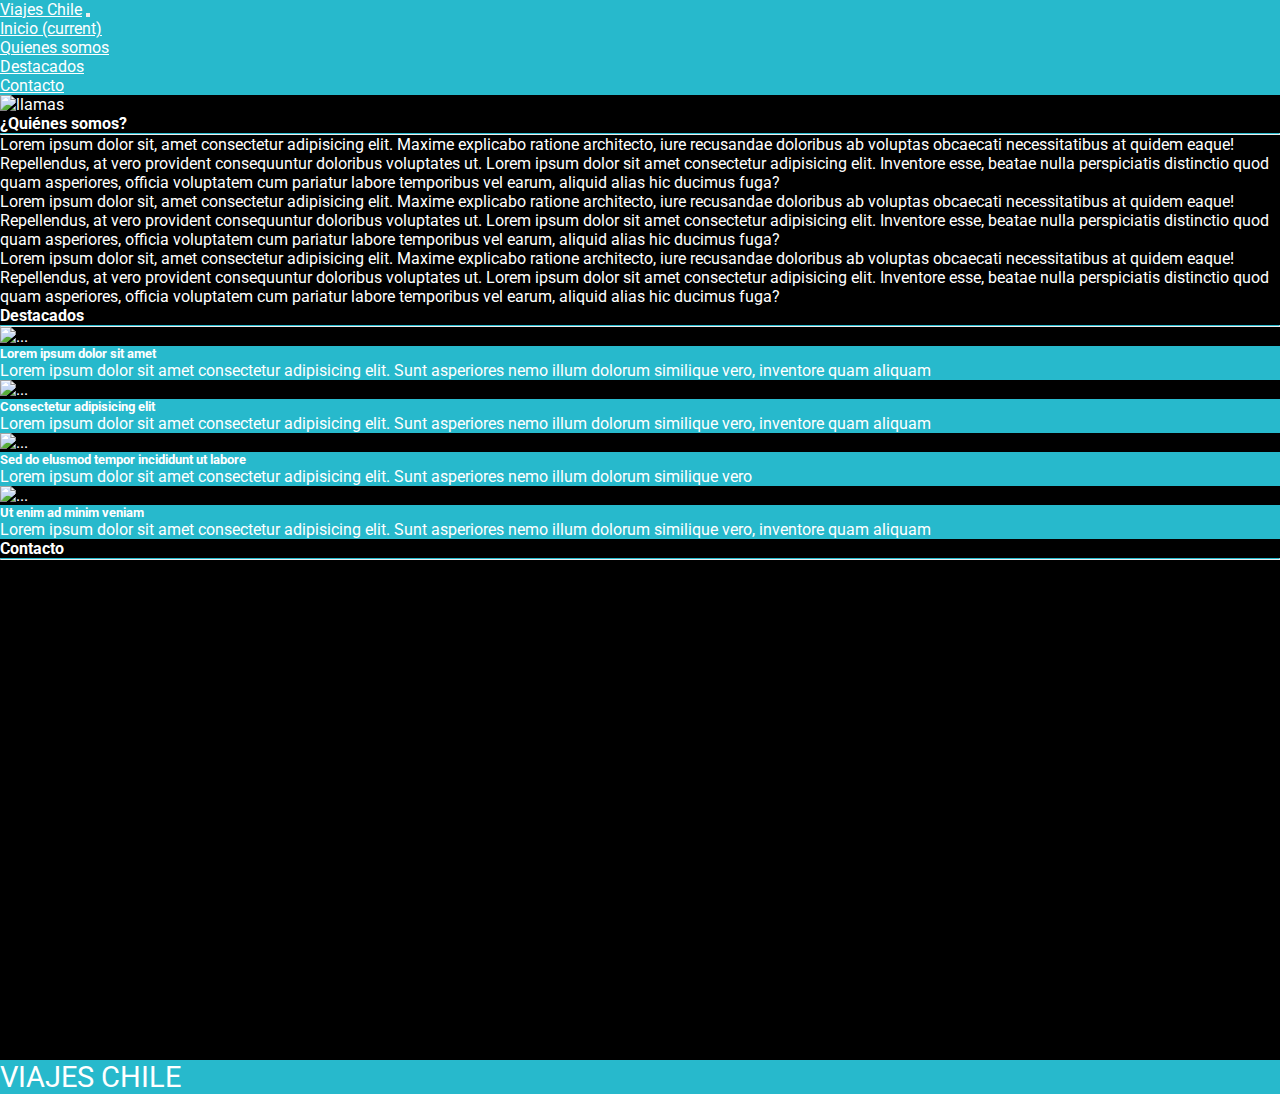
==== index.html @ 387aabab "web basica sin interacciones completa" ====
<!DOCTYPE html>
<html lang="en">

<head>
  <meta charset="UTF-8">
  <meta http-equiv="X-UA-Compatible" content="IE=edge">
  <meta name="viewport" content="width=device-width, initial-scale=1.0">
  <link rel="stylesheet" href="https://cdn.jsdelivr.net/npm/bootstrap@4.6.0/dist/css/bootstrap.min.css"
    integrity="sha384-B0vP5xmATw1+K9KRQjQERJvTumQW0nPEzvF6L/Z6nronJ3oUOFUFpCjEUQouq2+l" crossorigin="anonymous">
  <link rel="stylesheet" href="assets/css/styles.css">
  <script src="assets/js/app.js"></script>
  <script src="https://kit.fontawesome.com/36950a24e5.js" crossorigin="anonymous"></script>
  <title>ViajesChile</title>
</head>

<body>
  <nav class="navbar navbar-expand-lg navbar-dark fixed-top cyan">
    <a class="navbar-brand ml-5" href="#">Viajes Chile</a>
    <button class="navbar-toggler" type="button" data-toggle="collapse" data-target="#navbarSupportedContent"
      aria-controls="navbarSupportedContent" aria-expanded="false" aria-label="Toggle navigation">
      <span class="navbar-toggler-icon"></span>
    </button>

    <div class="collapse navbar-collapse" id="navbarSupportedContent">
      <ul class="navbar-nav ml-auto mr-4">
        <li class="nav-item active">
          <a class="nav-link" href="#">Inicio <span class="sr-only">(current)</span></a>
        </li>
        <li class="nav-item">
          <a class="nav-link" href="#quienes">Quienes somos</a>
        </li>
        <li class="nav-item">
          <a class="nav-link" href="#destacados">Destacados</a>
        </li>
        <li class="nav-item">
          <a class="nav-link" href="#contacto">Contacto</a>
        </li>
      </ul>
    </div>
  </nav>
  <section name="llamas">
    <img src="https://cdn.pixabay.com/photo/2020/02/26/17/59/chile-4882433_960_720.jpg" class="img-fluid"
      style="width: 100%;" alt="llamas">
  </section>
  <section class="m-4 py-4 d-none d-sm-block" id="quienes" name="quienesSomos">
    <h4 class="text-center p-2">¿Quiénes somos?</h4>
    <hr class="mx-auto px-2 cyan">
    <div class="container mx-auto row ">
      <article class="pt-2 col-12 col-sm-12 col-md-4 col-lg-4 col-lx-4">
        <div class="cyan text-center special-text"><i class="fas fa-plane "></i></div>
        <p>Lorem ipsum dolor sit, amet consectetur adipisicing elit. Maxime explicabo ratione architecto, iure
          recusandae doloribus ab voluptas obcaecati necessitatibus at quidem eaque! Repellendus, at vero provident
          consequuntur doloribus voluptates ut. Lorem ipsum dolor sit amet consectetur adipisicing elit. Inventore
          esse,
          beatae nulla perspiciatis distinctio quod quam asperiores, officia voluptatem cum pariatur labore temporibus
          vel earum, aliquid alias hic ducimus fuga?</p>
      </article>
      <article class="pt-2 col-12 col-sm-12 col-md-4 col-lg-4 col-lx-4">
        <p>Lorem ipsum dolor sit, amet consectetur adipisicing elit. Maxime explicabo ratione architecto, iure
          recusandae doloribus ab voluptas obcaecati necessitatibus at quidem eaque! Repellendus, at vero provident
          consequuntur doloribus voluptates ut. Lorem ipsum dolor sit amet consectetur adipisicing elit. Inventore
          esse,
          beatae nulla perspiciatis distinctio quod quam asperiores, officia voluptatem cum pariatur labore temporibus
          vel earum, aliquid alias hic ducimus fuga?</p>
        <div class="cyan text-center special-text"><i class="fas fa-mountain"></i></div>
      </article>
      <article class="pt-2 col-12 col-sm-12 col-md-4 col-lg-4 col-lx-4">
        <div class="cyan text-center special-text"><i class="fas fa-route"></i></div>
        <p>Lorem ipsum dolor sit, amet consectetur adipisicing elit. Maxime explicabo ratione architecto, iure
          recusandae doloribus ab voluptas obcaecati necessitatibus at quidem eaque! Repellendus, at vero provident
          consequuntur doloribus voluptates ut. Lorem ipsum dolor sit amet consectetur adipisicing elit. Inventore
          esse,
          beatae nulla perspiciatis distinctio quod quam asperiores, officia voluptatem cum pariatur labore temporibus
          vel earum, aliquid alias hic ducimus fuga?</p>
      </article>
    </div>
  </section>
  <section class="m-4 py-4" id="destacados" name="Destacados">
    <h4 class="text-center">Destacados</h4>
    <hr class="">
    <div class="row p-2 mx-2">
      <div class="col-12 col-sm-12 col-md-6 col-lg-3 col-lx-3 p-3">
        <div class="card" style="width: auto;">
          <img src="https://cdn.pixabay.com/photo/2016/09/19/07/01/lake-1679708_1280.jpg" class="card-img-top"
            alt="...">
          <div class="card-body cyan">
            <h5 class="card-title">Lorem ipsum dolor sit amet</h5>
            <p class="card-text">Lorem ipsum dolor sit amet consectetur adipisicing elit. Sunt asperiores nemo illum
              dolorum similique vero, inventore quam aliquam</p>
          </div>
        </div>
      </div>
      <div class="col-12 col-sm-12 col-md-6 col-lg-3 col-lx-3 p-3">
        <div class="card" style="width: auto;">
          <img src="https://cdn.pixabay.com/photo/2017/05/09/03/46/alberta-2297204_960_720.jpg" class="card-img-top"
            alt="...">
          <div class="card-body cyan">
            <h5 class="card-title">Consectetur adipisicing elit</h5>
            <p class="card-text">Lorem ipsum dolor sit amet consectetur adipisicing elit. Sunt asperiores nemo illum
              dolorum similique vero, inventore quam aliquam</p>
          </div>
        </div>
      </div>
      <div class="col-12 col-sm-12 col-md-6 col-lg-3 col-lx-3 p-3">
        <div class="card" style="width: auto;">
          <img src="https://cdn.pixabay.com/photo/2020/02/01/10/38/chile-4810021_960_720.jpg" class="card-img-top"
            alt="...">
          <div class="card-body cyan">
            <h5 class="card-title">Sed do elusmod tempor incididunt ut labore</h5>
            <p class="card-text">Lorem ipsum dolor sit amet consectetur adipisicing elit. Sunt asperiores nemo illum
              dolorum similique vero</p>
          </div>
        </div>
      </div>
      <div class="col-12 col-sm-12 col-md-6 col-lg-3 col-lx-3 p-3">
        <div class="card" style="width: auto;">
          <img src="https://cdn.pixabay.com/photo/2014/09/07/22/17/forest-438432_1280.jpg" class="card-img-top"
            alt="...">
          <div class="card-body cyan">
            <h5 class="card-title">Ut enim ad minim veniam</h5>
            <p class="card-text">Lorem ipsum dolor sit amet consectetur adipisicing elit. Sunt asperiores nemo illum
              dolorum similique vero, inventore quam aliquam</p>
          </div>
        </div>
      </div>
    </div>
  </section>
  <section class="m-4 py-4" id="contacto" name="contacto">
    <h4 class="text-center">Contacto</h4>
    <hr>
    <div class="typeform-widget mx-auto p-4"
      data-url="https://form.typeform.com/to/yzl2y3rX?typeform-medium=embed-snippet"
      style="width: 100%; height: 500px;"></div>
    <script> (function () { var qs, js, q, s, d = document, gi = d.getElementById, ce = d.createElement, gt = d.getElementsByTagName, id = "typef_orm", b = "https://embed.typeform.com/"; if (!gi.call(d, id)) { js = ce.call(d, "script"); js.id = id; js.src = b + "embed.js"; q = gt.call(d, "script")[0]; q.parentNode.insertBefore(js, q) } })()</script>
  </section>

  <footer class="cyan pt-4 container-fluid text-center" name="footer">
    <div class="row">
      <span class="my-auto col-12 col-sm-12 col-md-6 col-lg-6 col-lx-6 footer-text">VIAJES CHILE</span>
      <span class="my-auto col-12 col-sm-12 col-md-6 col-lg-6 col-lx-6">
        <a href="https://github.com/"><i class="fab fa-github-square fa-2x"></i></i></a>
        <a href="https://linkedin.com/"><i class="fab fa-linkedin fa-2x"></i></a>
        <a href="https://twitter.com/"><i class="fab fa-twitter-square fa-2x"></i></a>
        <a href="https://facebook.com/"><i class="fab fa-facebook-square fa-2x"></i></a>
      </span>
    </div>
  </footer>

  <script src="https://code.jquery.com/jquery-3.5.1.slim.min.js"
    integrity="sha384-DfXdz2htPH0lsSSs5nCTpuj/zy4C+OGpamoFVy38MVBnE+IbbVYUew+OrCXaRkfj"
    crossorigin="anonymous"></script>
  <script src="https://cdn.jsdelivr.net/npm/popper.js@1.16.1/dist/umd/popper.min.js"
    integrity="sha384-9/reFTGAW83EW2RDu2S0VKaIzap3H66lZH81PoYlFhbGU+6BZp6G7niu735Sk7lN"
    crossorigin="anonymous"></script>
  <script src="https://cdn.jsdelivr.net/npm/bootstrap@4.6.0/dist/js/bootstrap.min.js"
    integrity="sha384-+YQ4JLhjyBLPDQt//I+STsc9iw4uQqACwlvpslubQzn4u2UU2UFM80nGisd026JF"
    crossorigin="anonymous"></script>
</body>

</html>
---- assets/css/styles.css ----
@import url('https://fonts.googleapis.com/css2?family=Roboto:wght@100;300;400&display=swap');

* {
  margin: 0;
  padding: 0;
  color: white;
  font-family: 'Roboto', sans-serif;
}
body {
 background-color: black; 
}
hr {
  border-top: 1px solid #27b9cc;
}
.cyan {
  background-color: #27b9cc;
}
.special-text {
  font-size: 1.6em;
}
.footer-text {
  font-size: 1.8em;
}
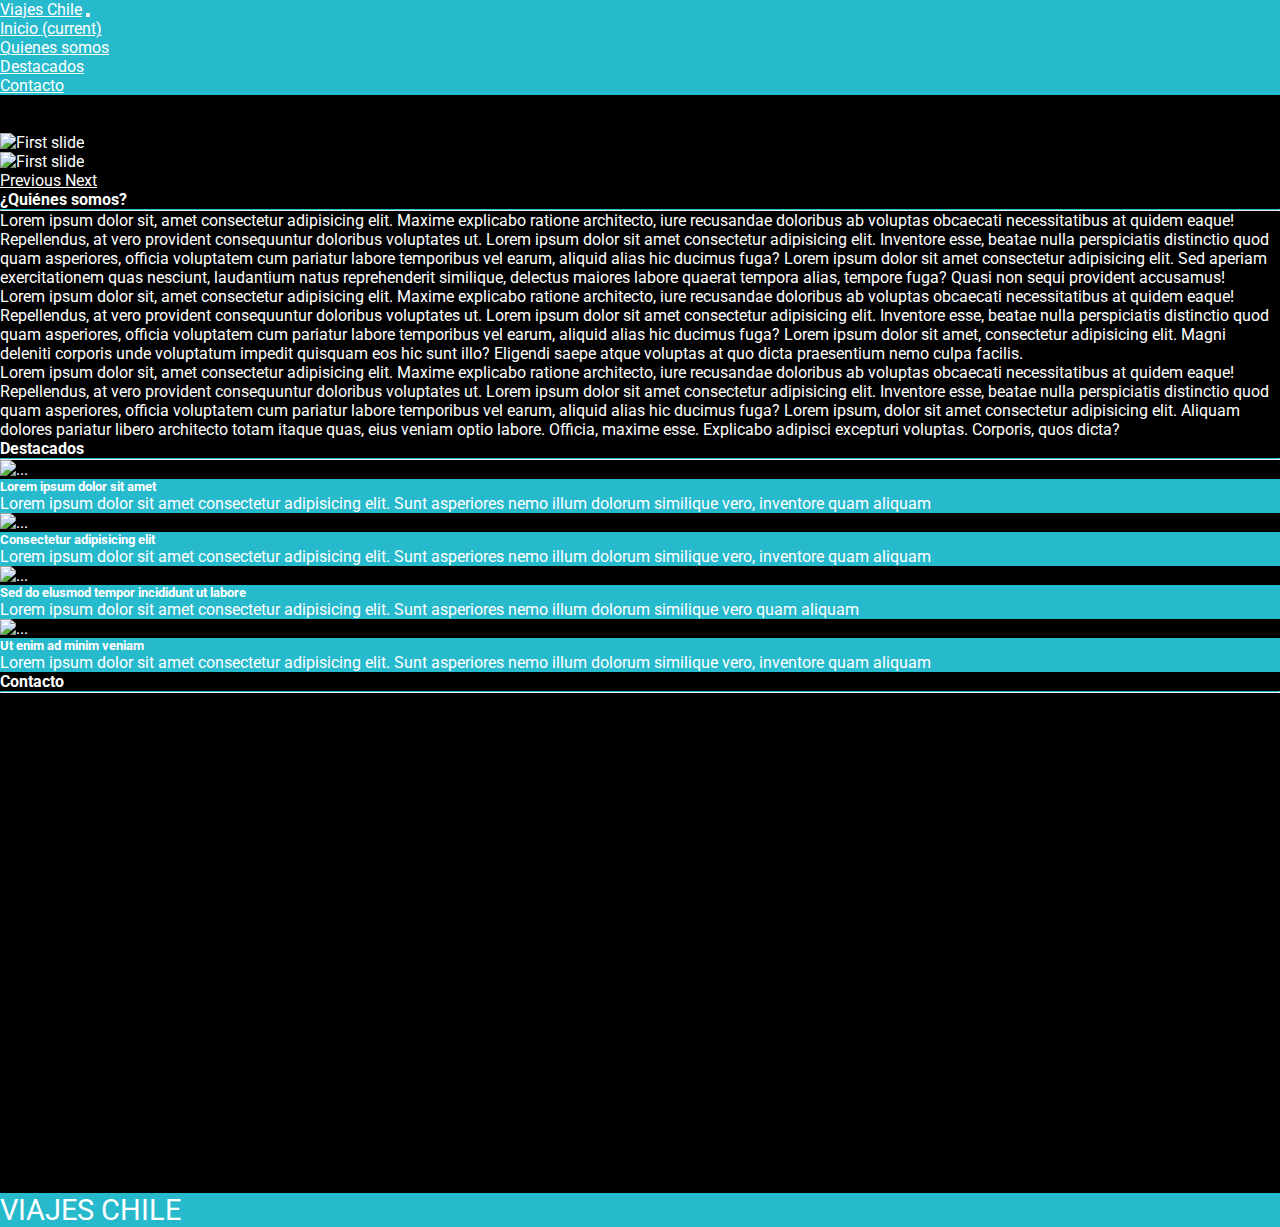
==== commit 3d27f139: "agrega tooltips para rrss y carousel" ====
--- a/index.html
+++ b/index.html
@@ -22,7 +22,7 @@
     </button>
 
     <div class="collapse navbar-collapse" id="navbarSupportedContent">
-      <ul class="navbar-nav ml-auto mr-4">
+      <ul class="navbar-nav ml-auto">
         <li class="nav-item active">
           <a class="nav-link" href="#">Inicio <span class="sr-only">(current)</span></a>
         </li>
@@ -39,46 +39,83 @@
     </div>
   </nav>
   <section name="llamas">
-    <img src="https://cdn.pixabay.com/photo/2020/02/26/17/59/chile-4882433_960_720.jpg" class="img-fluid"
-      style="width: 100%;" alt="llamas">
+    <div id="blog-carousel" class="carousel slide" data-ride="carousel" style="width: 100%;">
+      <ol class="carousel-indicators my-2">
+        <li data-target="#blog-carousel" data-slide-to="0" class="active"></li>
+        <li data-target="#blog-carousel" data-slide-to="1"></li>
+      </ol>
+      <div class="carousel-inner">
+        <div class="carousel-item active">
+          <img class="d-inline-block img-fluid"
+            src="https://cdn.pixabay.com/photo/2020/02/26/17/59/chile-4882433_960_720.jpg" class="img-fluid"
+            style="width: 100%;" alt="First slide">
+        </div>
+        <div class="carousel-item">
+          <img class="d-inline-block img-fluid"
+            src="https://cdn.pixabay.com/photo/2020/02/26/17/59/chile-4882433_960_720.jpg" class="img-fluid"
+            style="width: 100%;" alt="First slide">
+        </div>
+      </div>
+      <a class="carousel-control-prev" href="#blog-carousel" role="button" data-slide="prev">
+        <span class="carousel-control-prev-icon" aria-hidden="true"></span>
+        <span class="sr-only">Previous</span>
+      </a>
+      <a class="carousel-control-next" href="#blog-carousel" role="button" data-slide="next">
+        <span class="carousel-control-next-icon" aria-hidden="true"></span>
+        <span class="sr-only">Next</span>
+      </a>
+    </div>
+
+    <!-- <img src="https://cdn.pixabay.com/photo/2020/02/26/17/59/chile-4882433_960_720.jpg" class="img-fluid"
+      style="width: 100%;" alt="llamas"> -->
   </section>
-  <section class="m-4 py-4 d-none d-sm-block" id="quienes" name="quienesSomos">
-    <h4 class="text-center p-2">¿Quiénes somos?</h4>
-    <hr class="mx-auto px-2 cyan">
-    <div class="container mx-auto row ">
-      <article class="pt-2 col-12 col-sm-12 col-md-4 col-lg-4 col-lx-4">
-        <div class="cyan text-center special-text"><i class="fas fa-plane "></i></div>
-        <p>Lorem ipsum dolor sit, amet consectetur adipisicing elit. Maxime explicabo ratione architecto, iure
-          recusandae doloribus ab voluptas obcaecati necessitatibus at quidem eaque! Repellendus, at vero provident
-          consequuntur doloribus voluptates ut. Lorem ipsum dolor sit amet consectetur adipisicing elit. Inventore
-          esse,
-          beatae nulla perspiciatis distinctio quod quam asperiores, officia voluptatem cum pariatur labore temporibus
-          vel earum, aliquid alias hic ducimus fuga?</p>
-      </article>
-      <article class="pt-2 col-12 col-sm-12 col-md-4 col-lg-4 col-lx-4">
-        <p>Lorem ipsum dolor sit, amet consectetur adipisicing elit. Maxime explicabo ratione architecto, iure
-          recusandae doloribus ab voluptas obcaecati necessitatibus at quidem eaque! Repellendus, at vero provident
-          consequuntur doloribus voluptates ut. Lorem ipsum dolor sit amet consectetur adipisicing elit. Inventore
-          esse,
-          beatae nulla perspiciatis distinctio quod quam asperiores, officia voluptatem cum pariatur labore temporibus
-          vel earum, aliquid alias hic ducimus fuga?</p>
-        <div class="cyan text-center special-text"><i class="fas fa-mountain"></i></div>
-      </article>
-      <article class="pt-2 col-12 col-sm-12 col-md-4 col-lg-4 col-lx-4">
-        <div class="cyan text-center special-text"><i class="fas fa-route"></i></div>
-        <p>Lorem ipsum dolor sit, amet consectetur adipisicing elit. Maxime explicabo ratione architecto, iure
-          recusandae doloribus ab voluptas obcaecati necessitatibus at quidem eaque! Repellendus, at vero provident
-          consequuntur doloribus voluptates ut. Lorem ipsum dolor sit amet consectetur adipisicing elit. Inventore
-          esse,
-          beatae nulla perspiciatis distinctio quod quam asperiores, officia voluptatem cum pariatur labore temporibus
-          vel earum, aliquid alias hic ducimus fuga?</p>
-      </article>
-    </div>
-  </section>
-  <section class="m-4 py-4" id="destacados" name="Destacados">
+
+  <div id="quienes">
+    <section class="m-5 py-4 d-none d-sm-block" name="quienesSomos">
+      <h4 class="text-center p-2">¿Quiénes somos?</h4>
+      <hr class="mx-auto px-2 cyan">
+      <div class="mx-auto row ">
+        <article class="pt-3 col-12 col-sm-12 col-md-4 col-lg-4 col-lx-4">
+          <div class="cyan text-center special-text"><i class="fas fa-plane "></i></div>
+          <p>Lorem ipsum dolor sit, amet consectetur adipisicing elit. Maxime explicabo ratione architecto, iure
+            recusandae doloribus ab voluptas obcaecati necessitatibus at quidem eaque! Repellendus, at vero provident
+            consequuntur doloribus voluptates ut. Lorem ipsum dolor sit amet consectetur adipisicing elit. Inventore
+            esse,
+            beatae nulla perspiciatis distinctio quod quam asperiores, officia voluptatem cum pariatur labore temporibus
+            vel earum, aliquid alias hic ducimus fuga? Lorem ipsum dolor sit amet consectetur adipisicing elit. Sed
+            aperiam exercitationem quas nesciunt, laudantium natus reprehenderit similique, delectus maiores labore
+            quaerat tempora alias, tempore fuga? Quasi non sequi provident accusamus!</p>
+        </article>
+        <article class="pt-3 col-12 col-sm-12 col-md-4 col-lg-4 col-lx-4">
+          <p>Lorem ipsum dolor sit, amet consectetur adipisicing elit. Maxime explicabo ratione architecto, iure
+            recusandae doloribus ab voluptas obcaecati necessitatibus at quidem eaque! Repellendus, at vero provident
+            consequuntur doloribus voluptates ut. Lorem ipsum dolor sit amet consectetur adipisicing elit. Inventore
+            esse,
+            beatae nulla perspiciatis distinctio quod quam asperiores, officia voluptatem cum pariatur labore temporibus
+            vel earum, aliquid alias hic ducimus fuga? Lorem ipsum dolor sit amet, consectetur adipisicing elit. Magni
+            deleniti corporis unde voluptatum impedit quisquam eos hic sunt illo? Eligendi saepe atque voluptas at quo
+            dicta praesentium nemo culpa facilis.</p>
+          <div class="cyan text-center special-text"><i class="fas fa-mountain"></i></div>
+        </article>
+        <article class="pt-3 col-12 col-sm-12 col-md-4 col-lg-4 col-lx-4">
+          <div class="cyan text-center special-text"><i class="fas fa-route"></i></div>
+          <p>Lorem ipsum dolor sit, amet consectetur adipisicing elit. Maxime explicabo ratione architecto, iure
+            recusandae doloribus ab voluptas obcaecati necessitatibus at quidem eaque! Repellendus, at vero provident
+            consequuntur doloribus voluptates ut. Lorem ipsum dolor sit amet consectetur adipisicing elit. Inventore
+            esse,
+            beatae nulla perspiciatis distinctio quod quam asperiores, officia voluptatem cum pariatur labore temporibus
+            vel earum, aliquid alias hic ducimus fuga? Lorem ipsum, dolor sit amet consectetur adipisicing elit. Aliquam
+            dolores pariatur libero architecto totam itaque quas, eius veniam optio labore. Officia, maxime esse.
+            Explicabo adipisci excepturi voluptas. Corporis, quos dicta?</p>
+        </article>
+      </div>
+    </section>
+  </div>
+
+  <section class="m-5 py-4" id="destacados" name="Destacados">
     <h4 class="text-center">Destacados</h4>
     <hr class="">
-    <div class="row p-2 mx-2">
+    <div class="row p-2">
       <div class="col-12 col-sm-12 col-md-6 col-lg-3 col-lx-3 p-3">
         <div class="card" style="width: auto;">
           <img src="https://cdn.pixabay.com/photo/2016/09/19/07/01/lake-1679708_1280.jpg" class="card-img-top"
@@ -108,7 +145,7 @@
           <div class="card-body cyan">
             <h5 class="card-title">Sed do elusmod tempor incididunt ut labore</h5>
             <p class="card-text">Lorem ipsum dolor sit amet consectetur adipisicing elit. Sunt asperiores nemo illum
-              dolorum similique vero</p>
+              dolorum similique vero quam aliquam</p>
           </div>
         </div>
       </div>
@@ -125,6 +162,7 @@
       </div>
     </div>
   </section>
+
   <section class="m-4 py-4" id="contacto" name="contacto">
     <h4 class="text-center">Contacto</h4>
     <hr>
@@ -134,14 +172,18 @@
     <script> (function () { var qs, js, q, s, d = document, gi = d.getElementById, ce = d.createElement, gt = d.getElementsByTagName, id = "typef_orm", b = "https://embed.typeform.com/"; if (!gi.call(d, id)) { js = ce.call(d, "script"); js.id = id; js.src = b + "embed.js"; q = gt.call(d, "script")[0]; q.parentNode.insertBefore(js, q) } })()</script>
   </section>
 
-  <footer class="cyan pt-4 container-fluid text-center" name="footer">
+  <footer class="cyan py-2 container-fluid text-center" name="footer">
     <div class="row">
       <span class="my-auto col-12 col-sm-12 col-md-6 col-lg-6 col-lx-6 footer-text">VIAJES CHILE</span>
       <span class="my-auto col-12 col-sm-12 col-md-6 col-lg-6 col-lx-6">
-        <a href="https://github.com/"><i class="fab fa-github-square fa-2x"></i></i></a>
-        <a href="https://linkedin.com/"><i class="fab fa-linkedin fa-2x"></i></a>
-        <a href="https://twitter.com/"><i class="fab fa-twitter-square fa-2x"></i></a>
-        <a href="https://facebook.com/"><i class="fab fa-facebook-square fa-2x"></i></a>
+        <a href="https://github.com/"><i class="fab fa-github-square fa-2x" data-toggle="tooltip" data-placement="top"
+            title="Ir a github"></i></a>
+        <a href="https://linkedin.com/"><i class="fab fa-linkedin fa-2x" data-toggle="tooltip" data-placement="top"
+            title="Ir a linkedin"></i></a>
+        <a href="https://twitter.com/"><i class="fab fa-twitter-square fa-2x" data-toggle="tooltip" data-placement="top"
+            title="Ir a twitter"></i></a>
+        <a href="https://facebook.com/"><i class="fab fa-facebook-square fa-2x" data-toggle="tooltip"
+            data-placement="top" title="Ir a facebook"></i></a>
       </span>
     </div>
   </footer>
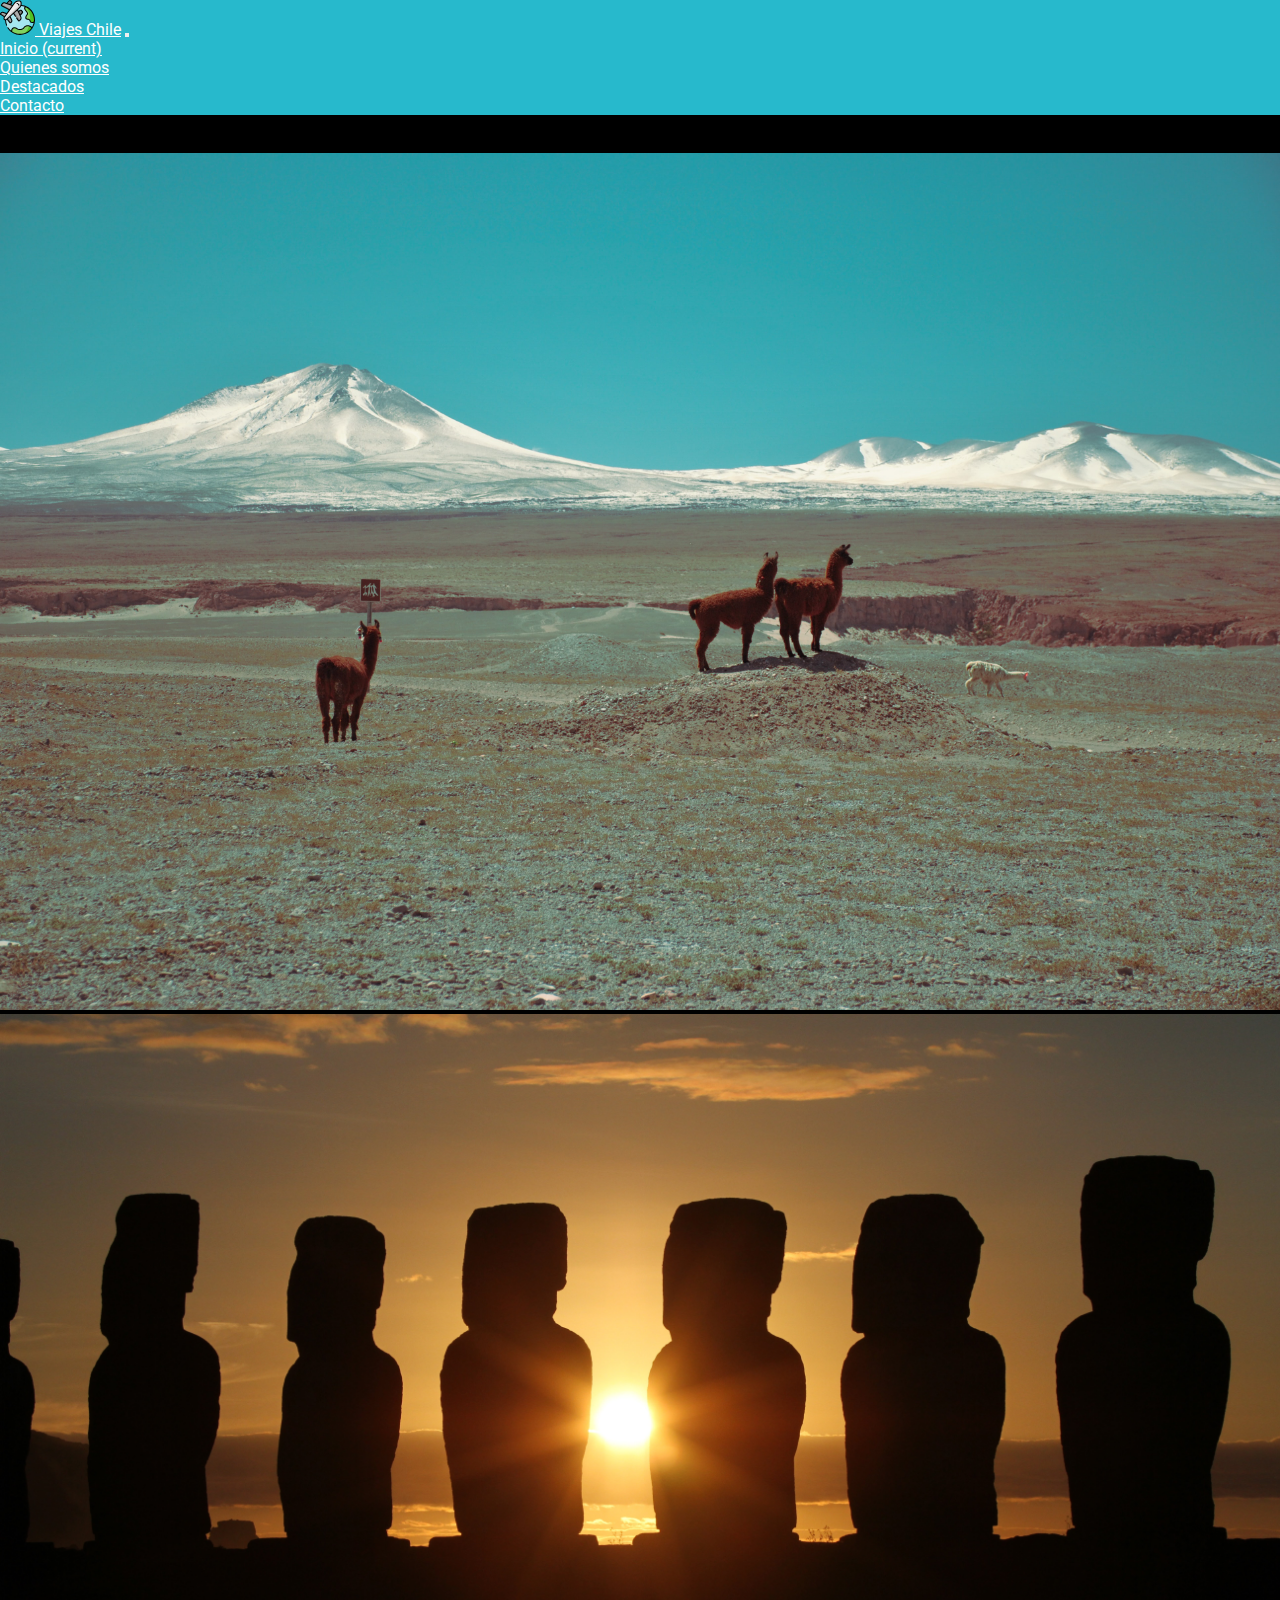
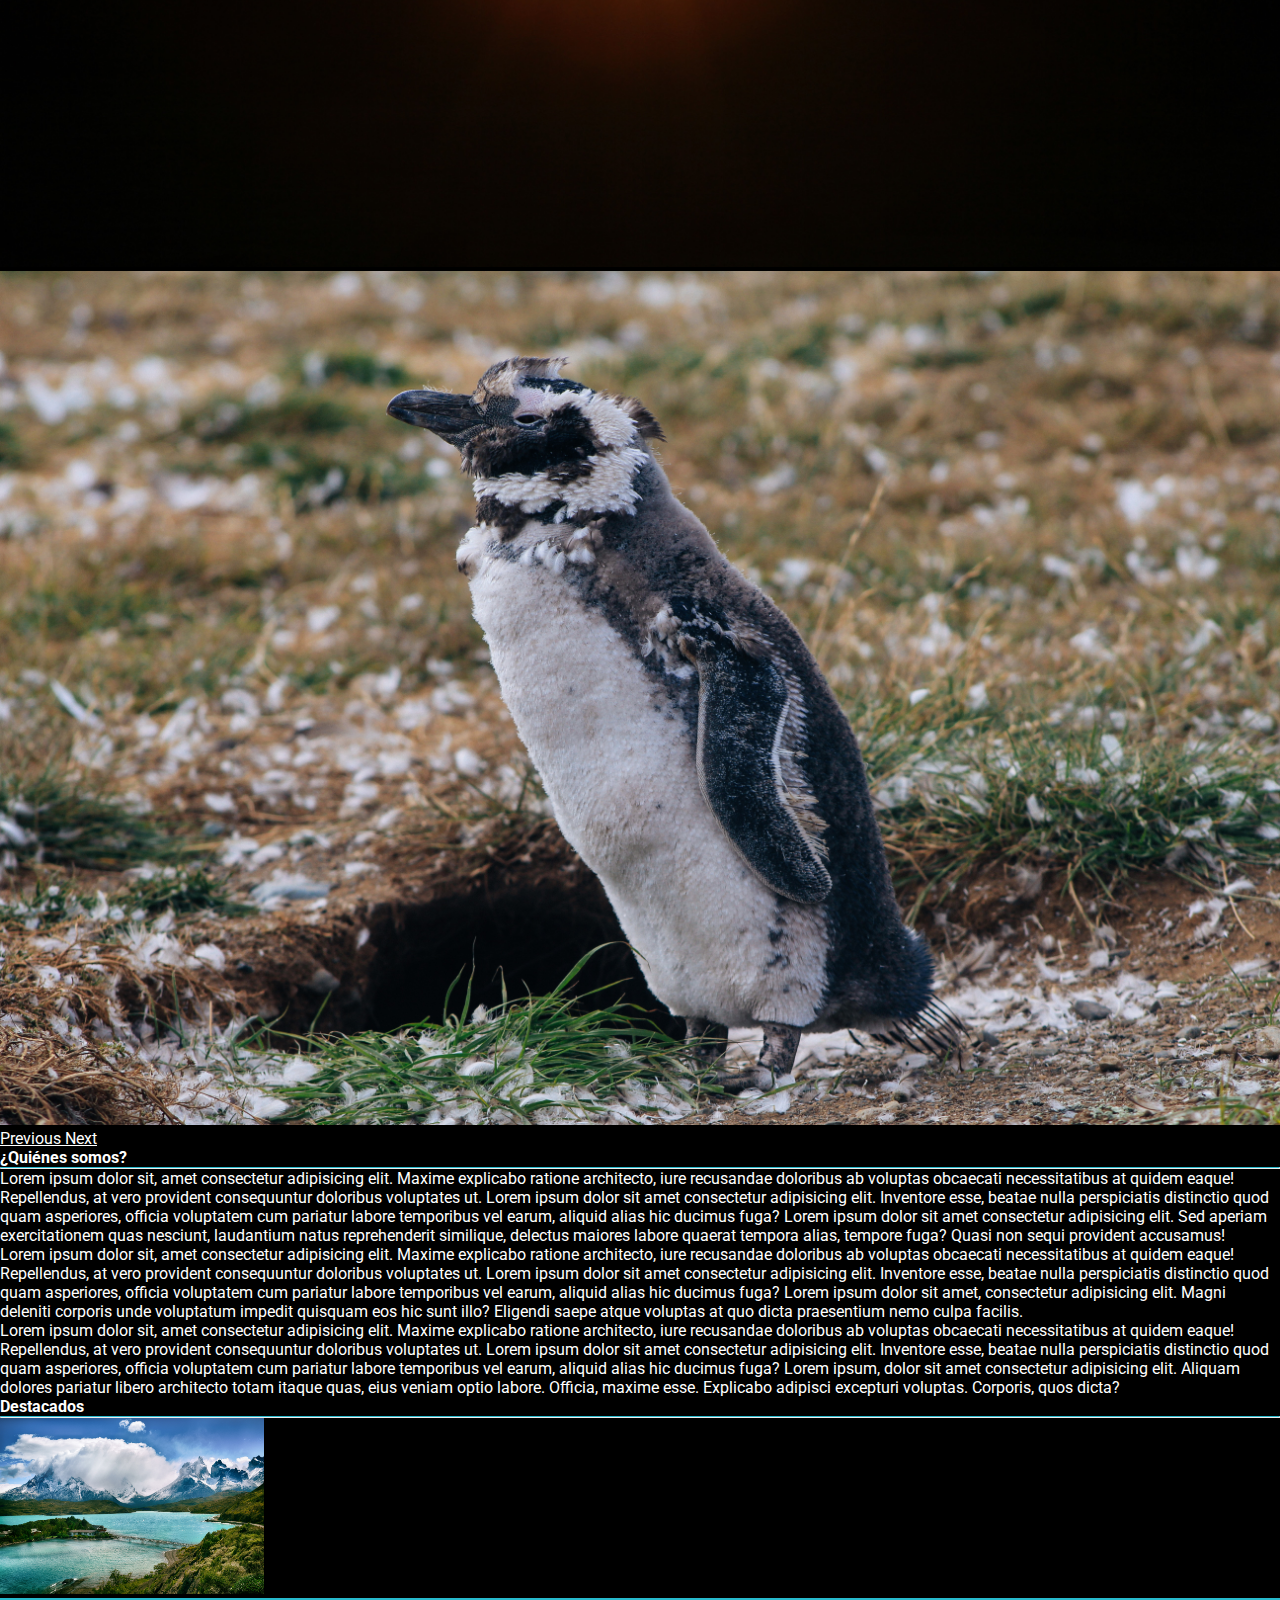
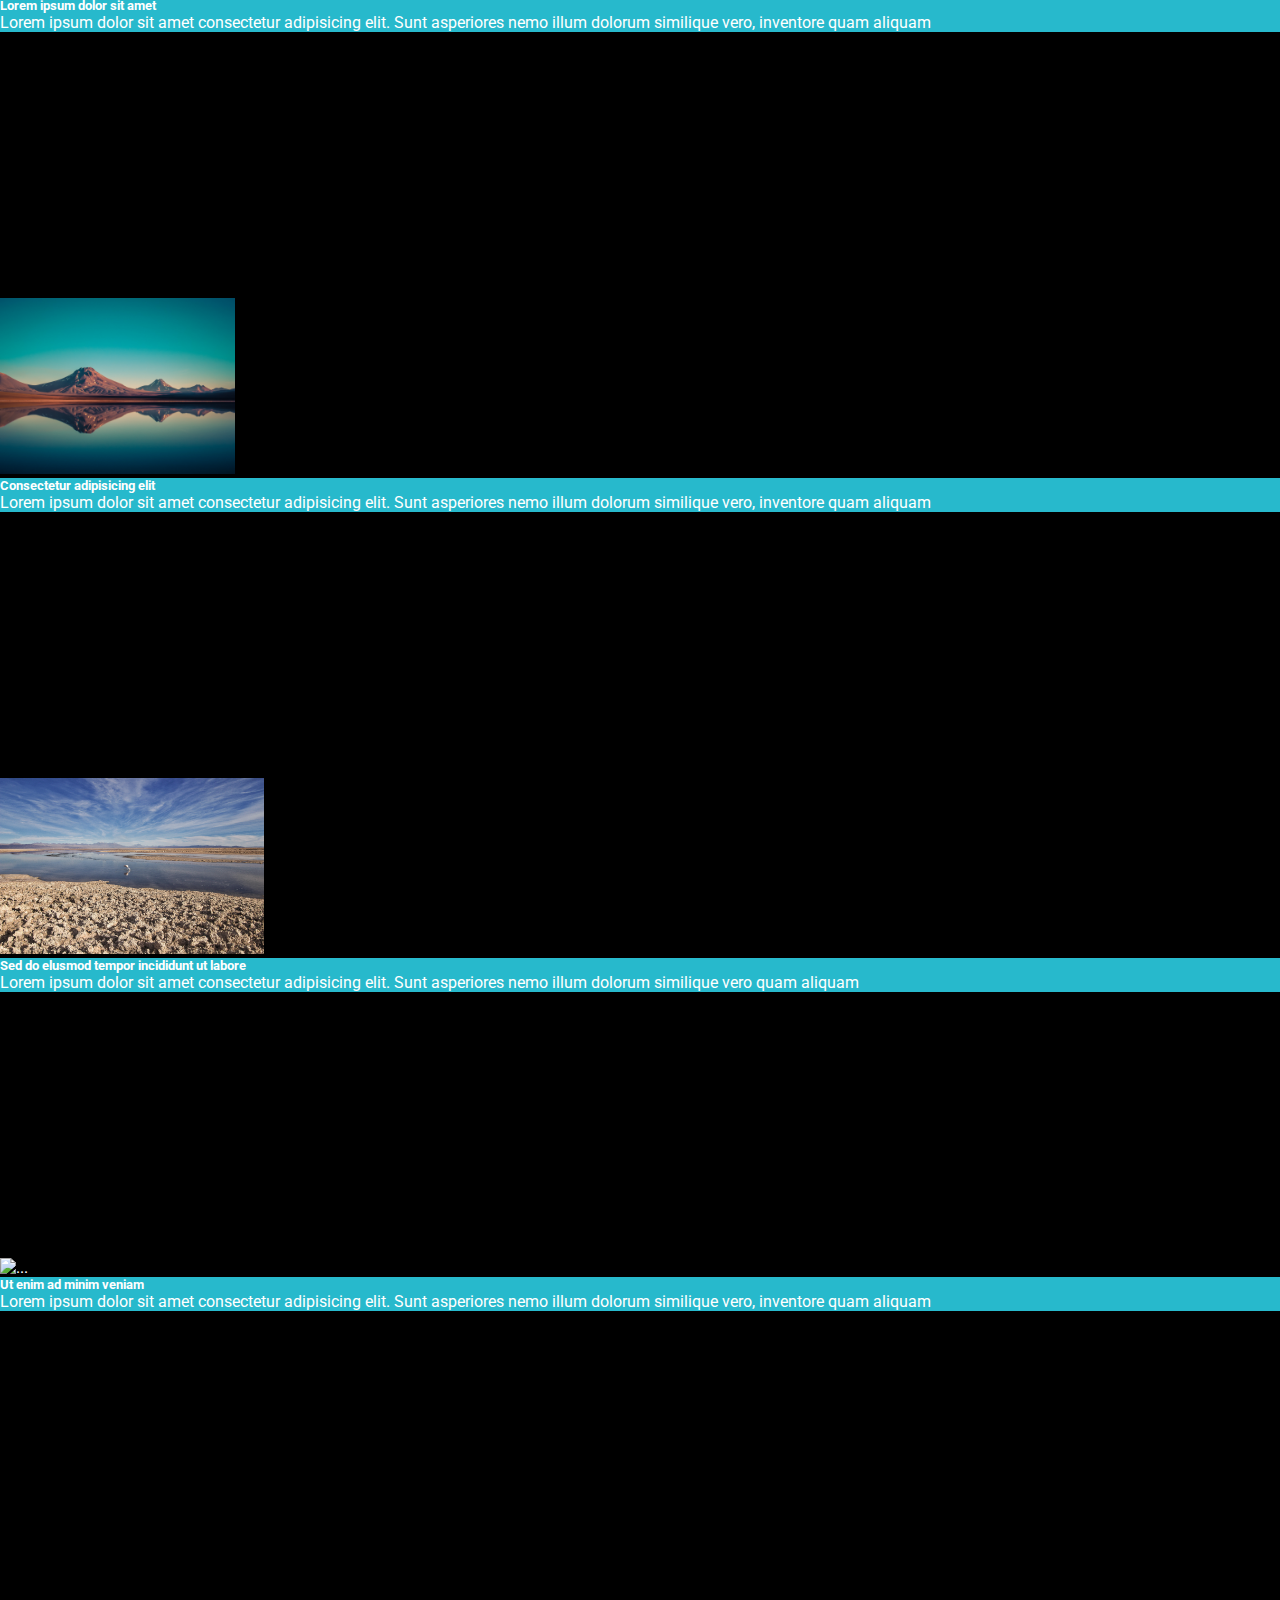
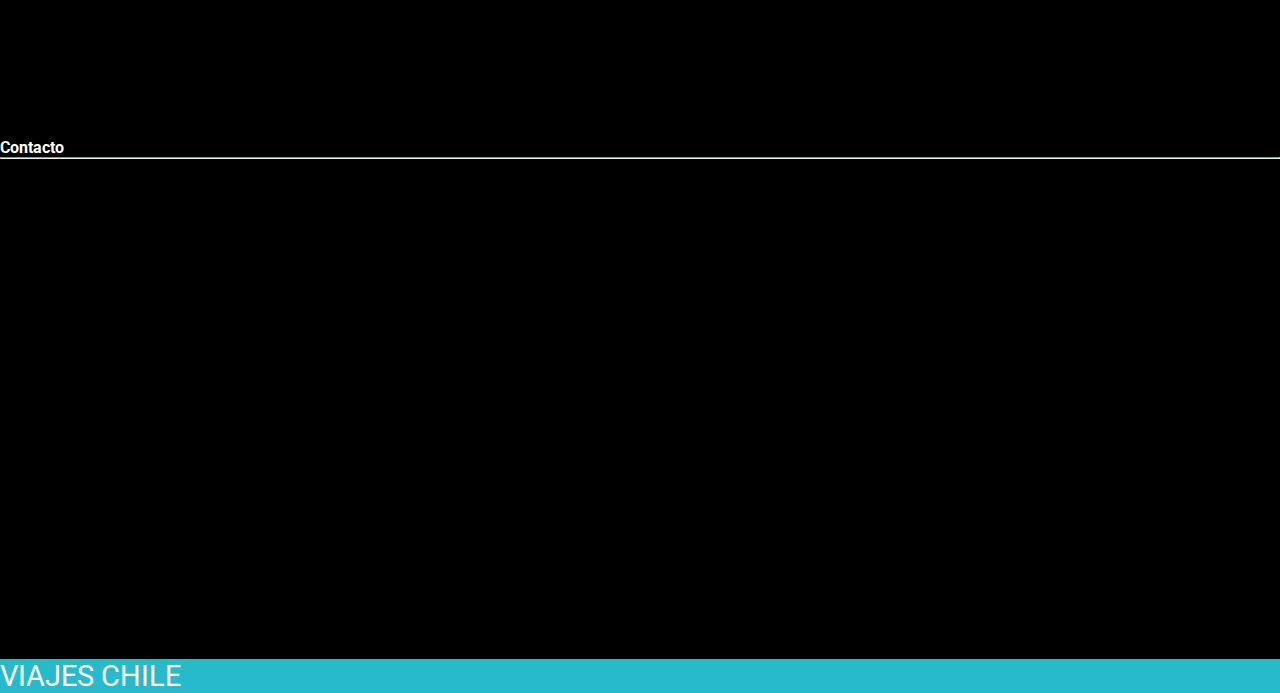
==== commit 46d7b452: "carga assets en html" ====
--- a/index.html
+++ b/index.html
@@ -15,7 +15,7 @@
 
 <body>
   <nav class="navbar navbar-expand-lg navbar-dark fixed-top cyan">
-    <a class="navbar-brand ml-5" href="#">Viajes Chile</a>
+    <a class="navbar-brand ml-5" href="#"><img src="assets/img/viajes.svg" class="my-auto" alt="logo" height="35px"> Viajes Chile</a>
     <button class="navbar-toggler" type="button" data-toggle="collapse" data-target="#navbarSupportedContent"
       aria-controls="navbarSupportedContent" aria-expanded="false" aria-label="Toggle navigation">
       <span class="navbar-toggler-icon"></span>
@@ -47,12 +47,17 @@
       <div class="carousel-inner">
         <div class="carousel-item active">
           <img class="d-inline-block img-fluid"
-            src="https://cdn.pixabay.com/photo/2020/02/26/17/59/chile-4882433_960_720.jpg" class="img-fluid"
+            src="assets/img/carousel1.jpg" class="img-fluid"
             style="width: 100%;" alt="First slide">
         </div>
         <div class="carousel-item">
           <img class="d-inline-block img-fluid"
-            src="https://cdn.pixabay.com/photo/2020/02/26/17/59/chile-4882433_960_720.jpg" class="img-fluid"
+            src="assets/img/carousel2.jpg" class="img-fluid"
+            style="width: 100%;" alt="First slide">
+        </div>
+        <div class="carousel-item ">
+          <img class="d-inline-block img-fluid"
+            src="assets/img/carousel3.jpg" class="img-fluid"
             style="width: 100%;" alt="First slide">
         </div>
       </div>
@@ -70,9 +75,9 @@
       style="width: 100%;" alt="llamas"> -->
   </section>
 
-  <div id="quienes">
-    <section class="m-5 py-4 d-none d-sm-block" name="quienesSomos">
-      <h4 class="text-center p-2">¿Quiénes somos?</h4>
+  <div id="quienes" class="d-none d-sm-block pt-5">
+    <h4 class="text-center p-2">¿Quiénes somos?</h4>
+    <section class="m-5 " name="quienesSomos">
       <hr class="mx-auto px-2 cyan">
       <div class="mx-auto row ">
         <article class="pt-3 col-12 col-sm-12 col-md-4 col-lg-4 col-lx-4">
@@ -112,65 +117,69 @@
     </section>
   </div>
 
-  <section class="m-5 py-4" id="destacados" name="Destacados">
-    <h4 class="text-center">Destacados</h4>
-    <hr class="">
-    <div class="row p-2">
-      <div class="col-12 col-sm-12 col-md-6 col-lg-3 col-lx-3 p-3">
-        <div class="card" style="width: auto;">
-          <img src="https://cdn.pixabay.com/photo/2016/09/19/07/01/lake-1679708_1280.jpg" class="card-img-top"
-            alt="...">
-          <div class="card-body cyan">
-            <h5 class="card-title">Lorem ipsum dolor sit amet</h5>
-            <p class="card-text">Lorem ipsum dolor sit amet consectetur adipisicing elit. Sunt asperiores nemo illum
-              dolorum similique vero, inventore quam aliquam</p>
+  <div id="destacados" class="pt-5">
+    <section class="m-5" name="Destacados">
+      <h4 class="text-center">Destacados</h4>
+      <hr class="">
+      <div class="row p-2">
+        <div class="col-12 col-sm-12 col-md-6 col-lg-3 col-lx-3 p-3">
+          <div class="card" style="height: 30em;">
+            <img src="assets/img/card1.jpg" class="card-img-top"
+              alt="...">
+            <div class="card-body cyan">
+              <h5 class="card-title">Lorem ipsum dolor sit amet</h5>
+              <p class="card-text">Lorem ipsum dolor sit amet consectetur adipisicing elit. Sunt asperiores nemo illum
+                dolorum similique vero, inventore quam aliquam</p>
+            </div>
+          </div>
+        </div>
+        <div class="col-12 col-sm-12 col-md-6 col-lg-3 col-lx-3 p-3">
+          <div class="card" style="height: 30em;">
+            <img src="assets/img/card2.jpg" class="card-img-top"
+              alt="...">
+            <div class="card-body cyan">
+              <h5 class="card-title">Consectetur adipisicing elit</h5>
+              <p class="card-text">Lorem ipsum dolor sit amet consectetur adipisicing elit. Sunt asperiores nemo illum
+                dolorum similique vero, inventore quam aliquam</p>
+            </div>
+          </div>
+        </div>
+        <div class="col-12 col-sm-12 col-md-6 col-lg-3 col-lx-3 p-3">
+          <div class="card" style="height: 30em;">
+            <img src="assets/img/card3.jpg" class="card-img-top"
+              alt="...">
+            <div class="card-body cyan">
+              <h5 class="card-title">Sed do elusmod tempor incididunt ut labore</h5>
+              <p class="card-text">Lorem ipsum dolor sit amet consectetur adipisicing elit. Sunt asperiores nemo illum
+                dolorum similique vero quam aliquam</p>
+            </div>
+          </div>
+        </div>
+        <div class="col-12 col-sm-12 col-md-6 col-lg-3 col-lx-3 p-3">
+          <div class="card" style="height: 30em;">
+            <img src="assets/img/card4.jpg" class="card-img-top"
+              alt="...">
+            <div class="card-body cyan">
+              <h5 class="card-title">Ut enim ad minim veniam</h5>
+              <p class="card-text">Lorem ipsum dolor sit amet consectetur adipisicing elit. Sunt asperiores nemo illum
+                dolorum similique vero, inventore quam aliquam</p>
+            </div>
           </div>
         </div>
       </div>
-      <div class="col-12 col-sm-12 col-md-6 col-lg-3 col-lx-3 p-3">
-        <div class="card" style="width: auto;">
-          <img src="https://cdn.pixabay.com/photo/2017/05/09/03/46/alberta-2297204_960_720.jpg" class="card-img-top"
-            alt="...">
-          <div class="card-body cyan">
-            <h5 class="card-title">Consectetur adipisicing elit</h5>
-            <p class="card-text">Lorem ipsum dolor sit amet consectetur adipisicing elit. Sunt asperiores nemo illum
-              dolorum similique vero, inventore quam aliquam</p>
-          </div>
-        </div>
-      </div>
-      <div class="col-12 col-sm-12 col-md-6 col-lg-3 col-lx-3 p-3">
-        <div class="card" style="width: auto;">
-          <img src="https://cdn.pixabay.com/photo/2020/02/01/10/38/chile-4810021_960_720.jpg" class="card-img-top"
-            alt="...">
-          <div class="card-body cyan">
-            <h5 class="card-title">Sed do elusmod tempor incididunt ut labore</h5>
-            <p class="card-text">Lorem ipsum dolor sit amet consectetur adipisicing elit. Sunt asperiores nemo illum
-              dolorum similique vero quam aliquam</p>
-          </div>
-        </div>
-      </div>
-      <div class="col-12 col-sm-12 col-md-6 col-lg-3 col-lx-3 p-3">
-        <div class="card" style="width: auto;">
-          <img src="https://cdn.pixabay.com/photo/2014/09/07/22/17/forest-438432_1280.jpg" class="card-img-top"
-            alt="...">
-          <div class="card-body cyan">
-            <h5 class="card-title">Ut enim ad minim veniam</h5>
-            <p class="card-text">Lorem ipsum dolor sit amet consectetur adipisicing elit. Sunt asperiores nemo illum
-              dolorum similique vero, inventore quam aliquam</p>
-          </div>
-        </div>
-      </div>
-    </div>
-  </section>
-
-  <section class="m-4 py-4" id="contacto" name="contacto">
-    <h4 class="text-center">Contacto</h4>
-    <hr>
-    <div class="typeform-widget mx-auto p-4"
-      data-url="https://form.typeform.com/to/yzl2y3rX?typeform-medium=embed-snippet"
-      style="width: 100%; height: 500px;"></div>
-    <script> (function () { var qs, js, q, s, d = document, gi = d.getElementById, ce = d.createElement, gt = d.getElementsByTagName, id = "typef_orm", b = "https://embed.typeform.com/"; if (!gi.call(d, id)) { js = ce.call(d, "script"); js.id = id; js.src = b + "embed.js"; q = gt.call(d, "script")[0]; q.parentNode.insertBefore(js, q) } })()</script>
-  </section>
+    </section>
+  </div>
+
+  <div id="contacto" >
+    <section class="m-4" name="contacto">
+      <h4 class="text-center">Contacto</h4>
+      <hr>
+      <div class="typeform-widget mx-auto p-4"
+        data-url="https://form.typeform.com/to/yzl2y3rX?typeform-medium=embed-snippet"
+        style="width: 100%; height: 500px;"></div>
+      <script> (function () { var qs, js, q, s, d = document, gi = d.getElementById, ce = d.createElement, gt = d.getElementsByTagName, id = "typef_orm", b = "https://embed.typeform.com/"; if (!gi.call(d, id)) { js = ce.call(d, "script"); js.id = id; js.src = b + "embed.js"; q = gt.call(d, "script")[0]; q.parentNode.insertBefore(js, q) } })()</script>
+    </section>
+  </div>
 
   <footer class="cyan py-2 container-fluid text-center" name="footer">
     <div class="row">
--- a/assets/css/styles.css
+++ b/assets/css/styles.css
@@ -1,5 +1,7 @@
 @import url('https://fonts.googleapis.com/css2?family=Roboto:wght@100;300;400&display=swap');
-
+html {
+  scroll-behavior: smooth;
+}
 * {
   margin: 0;
   padding: 0;
@@ -20,4 +22,7 @@
 }
 .footer-text {
   font-size: 1.8em;
+}
+.card img {
+  height: 11em;
 }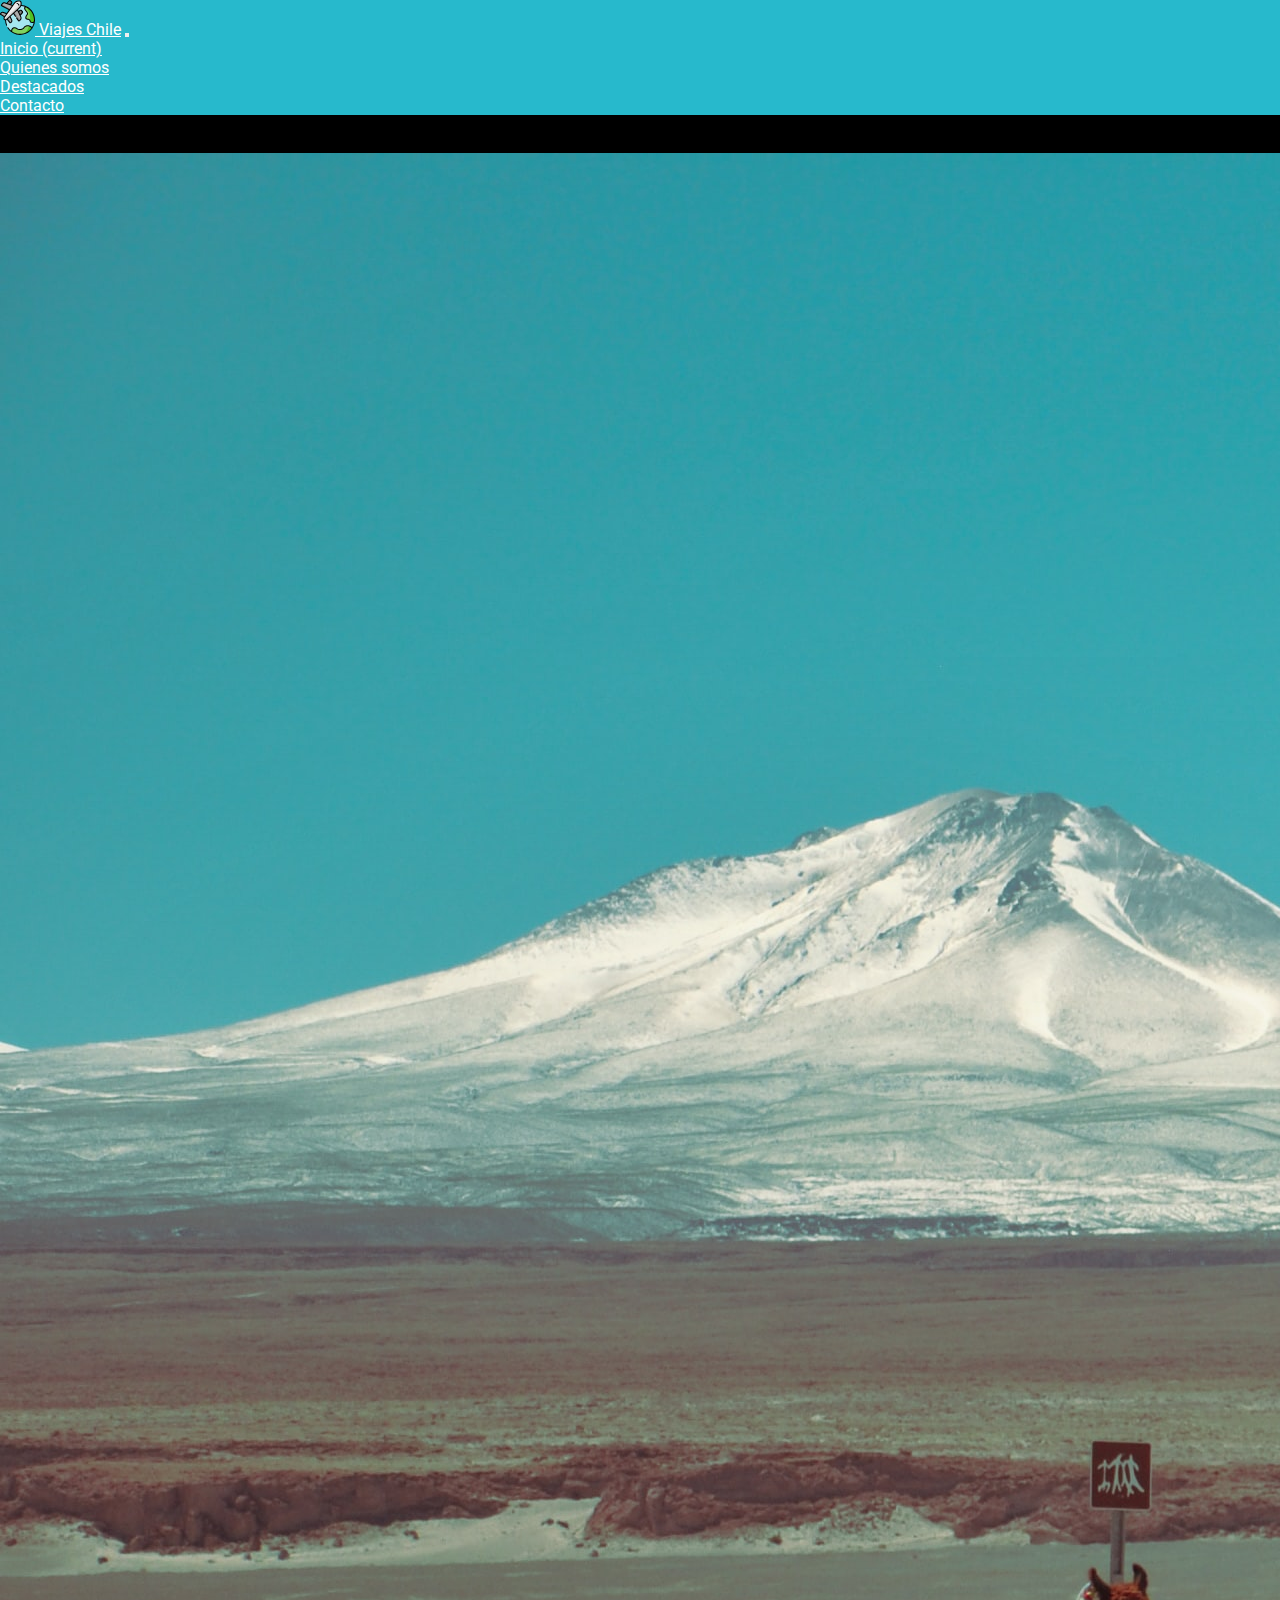
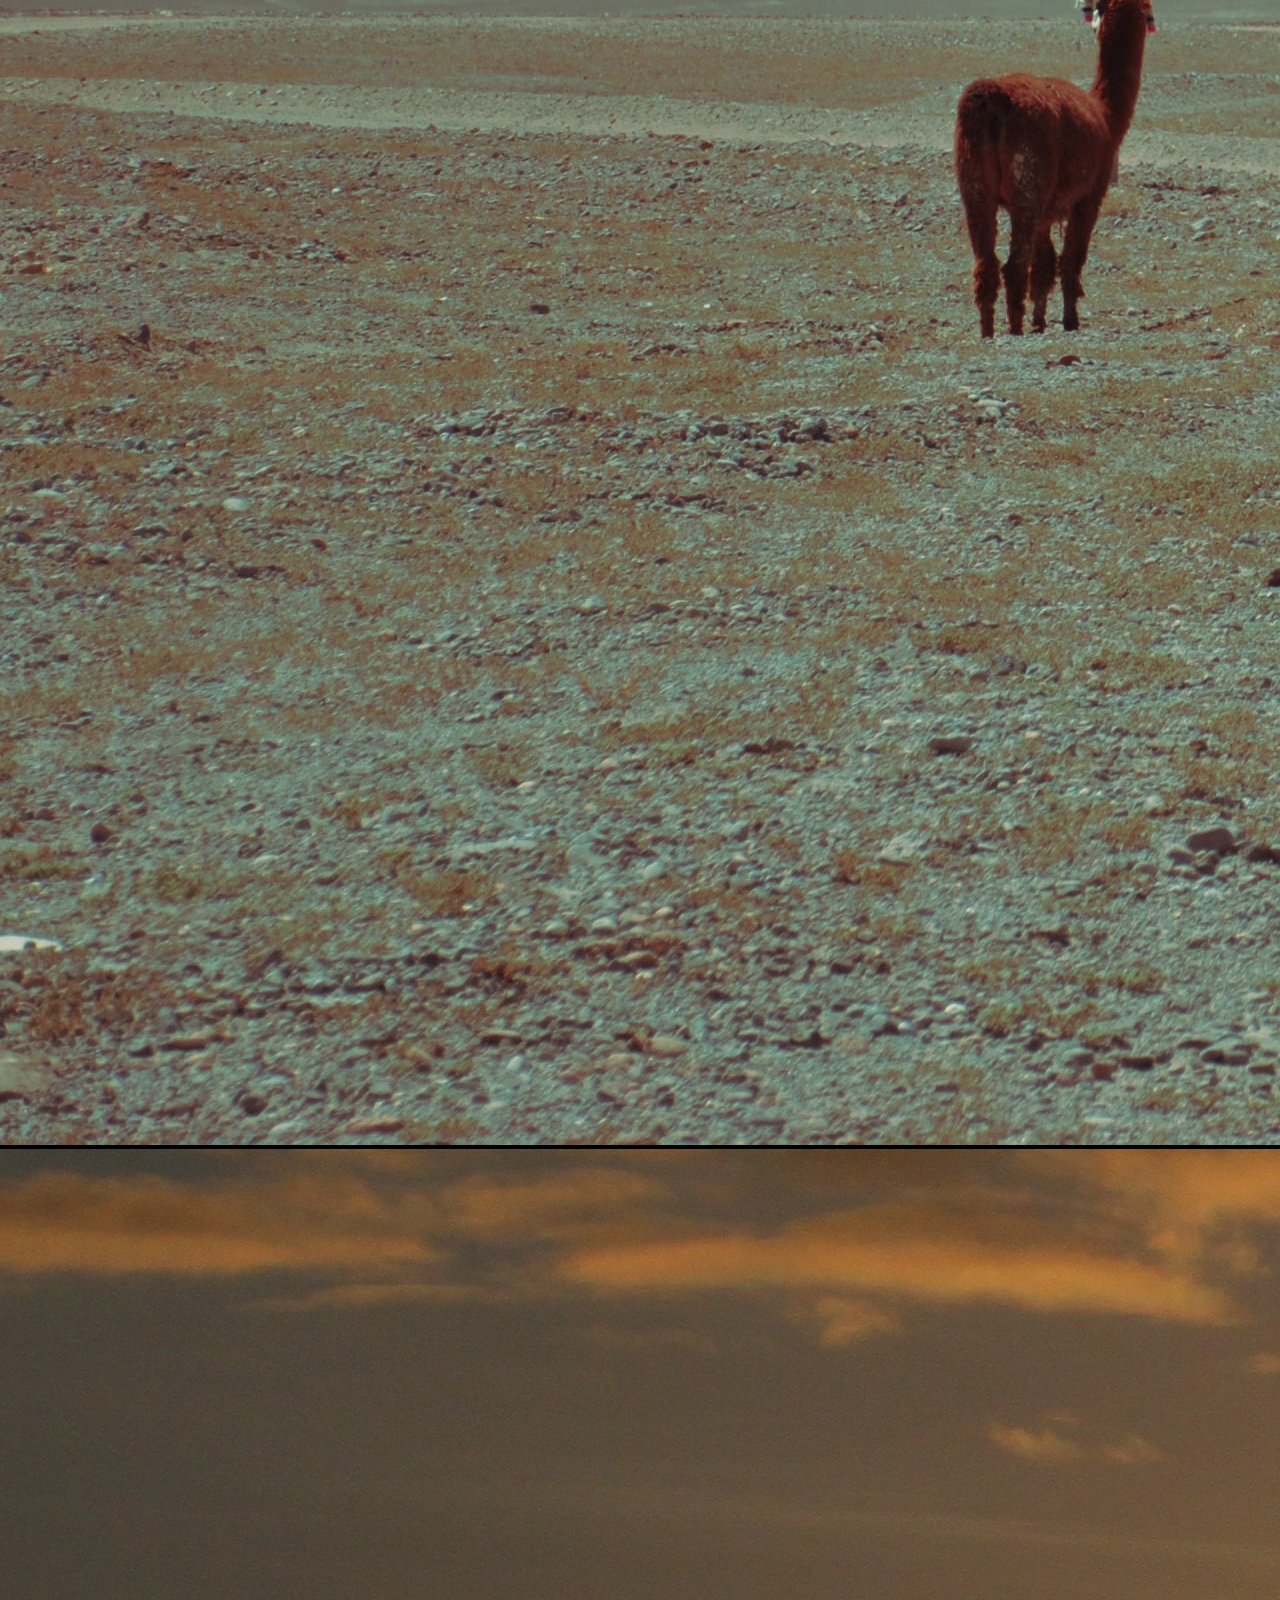
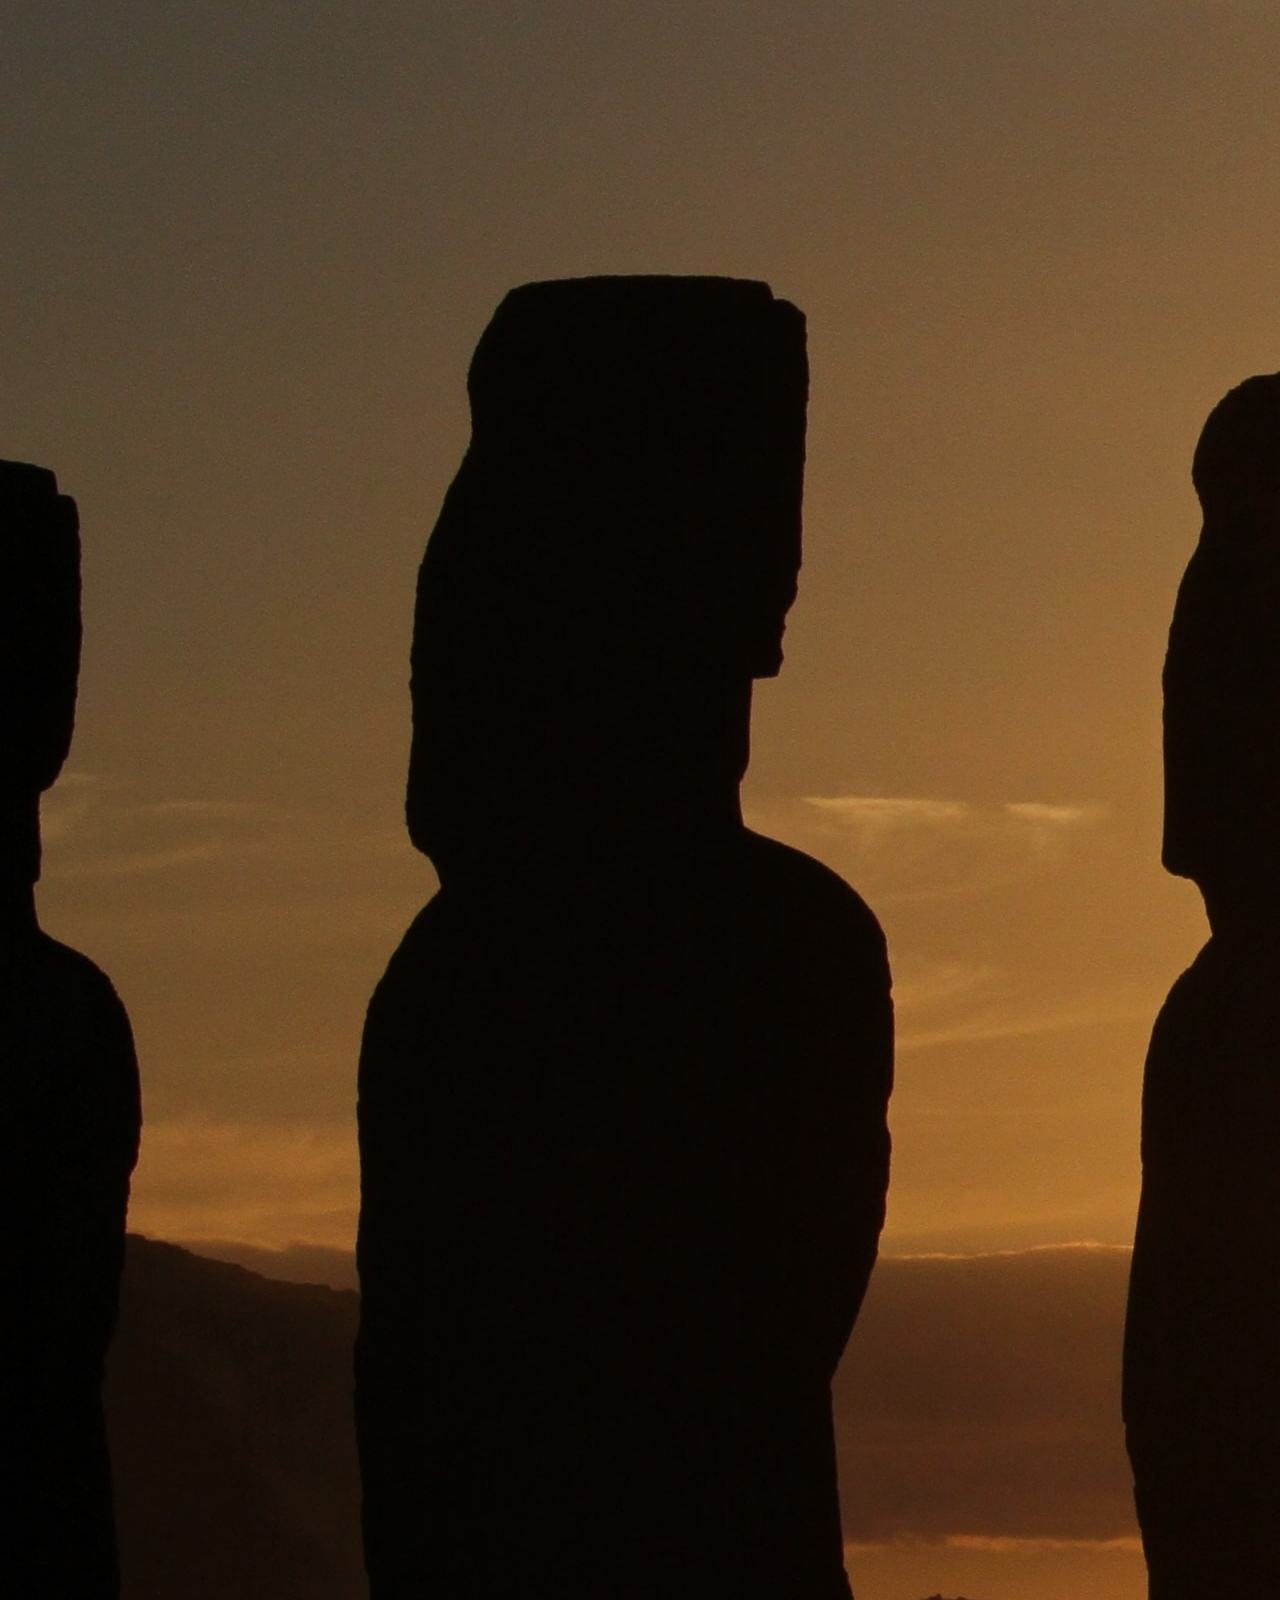
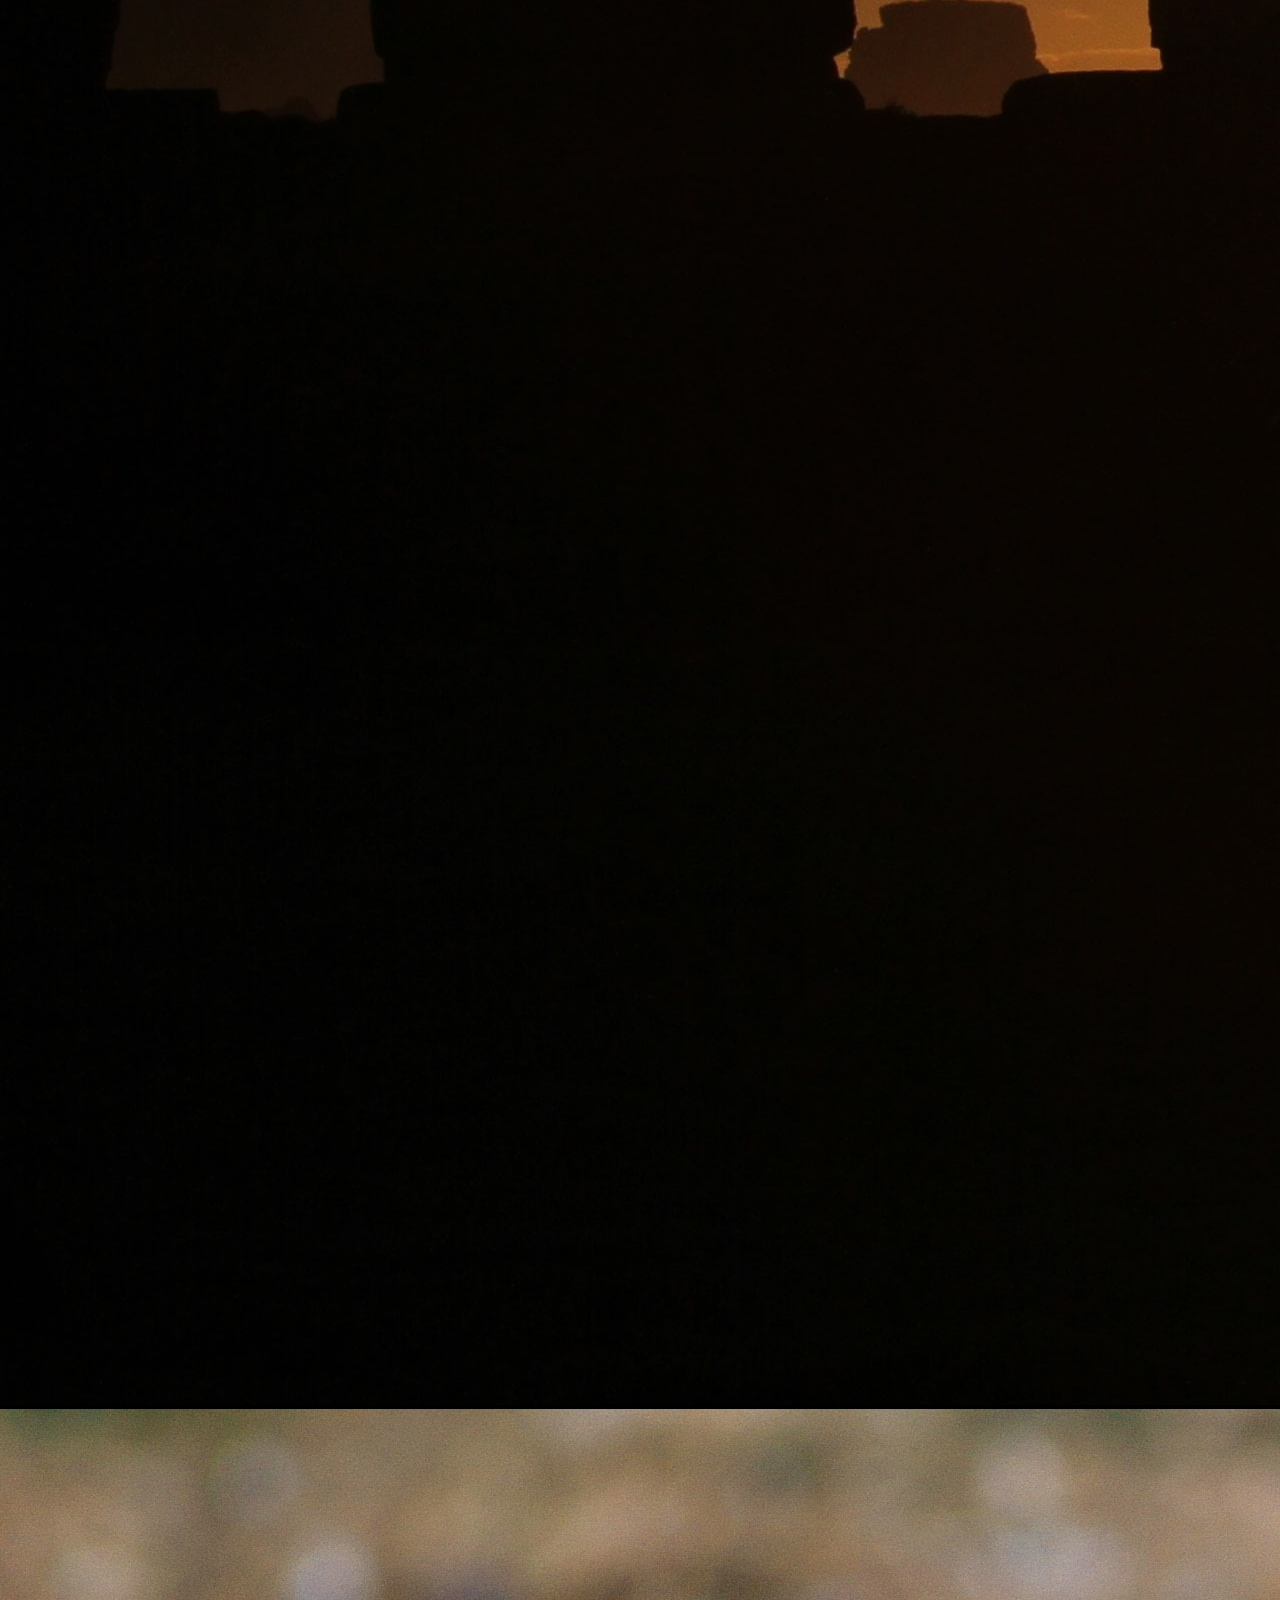
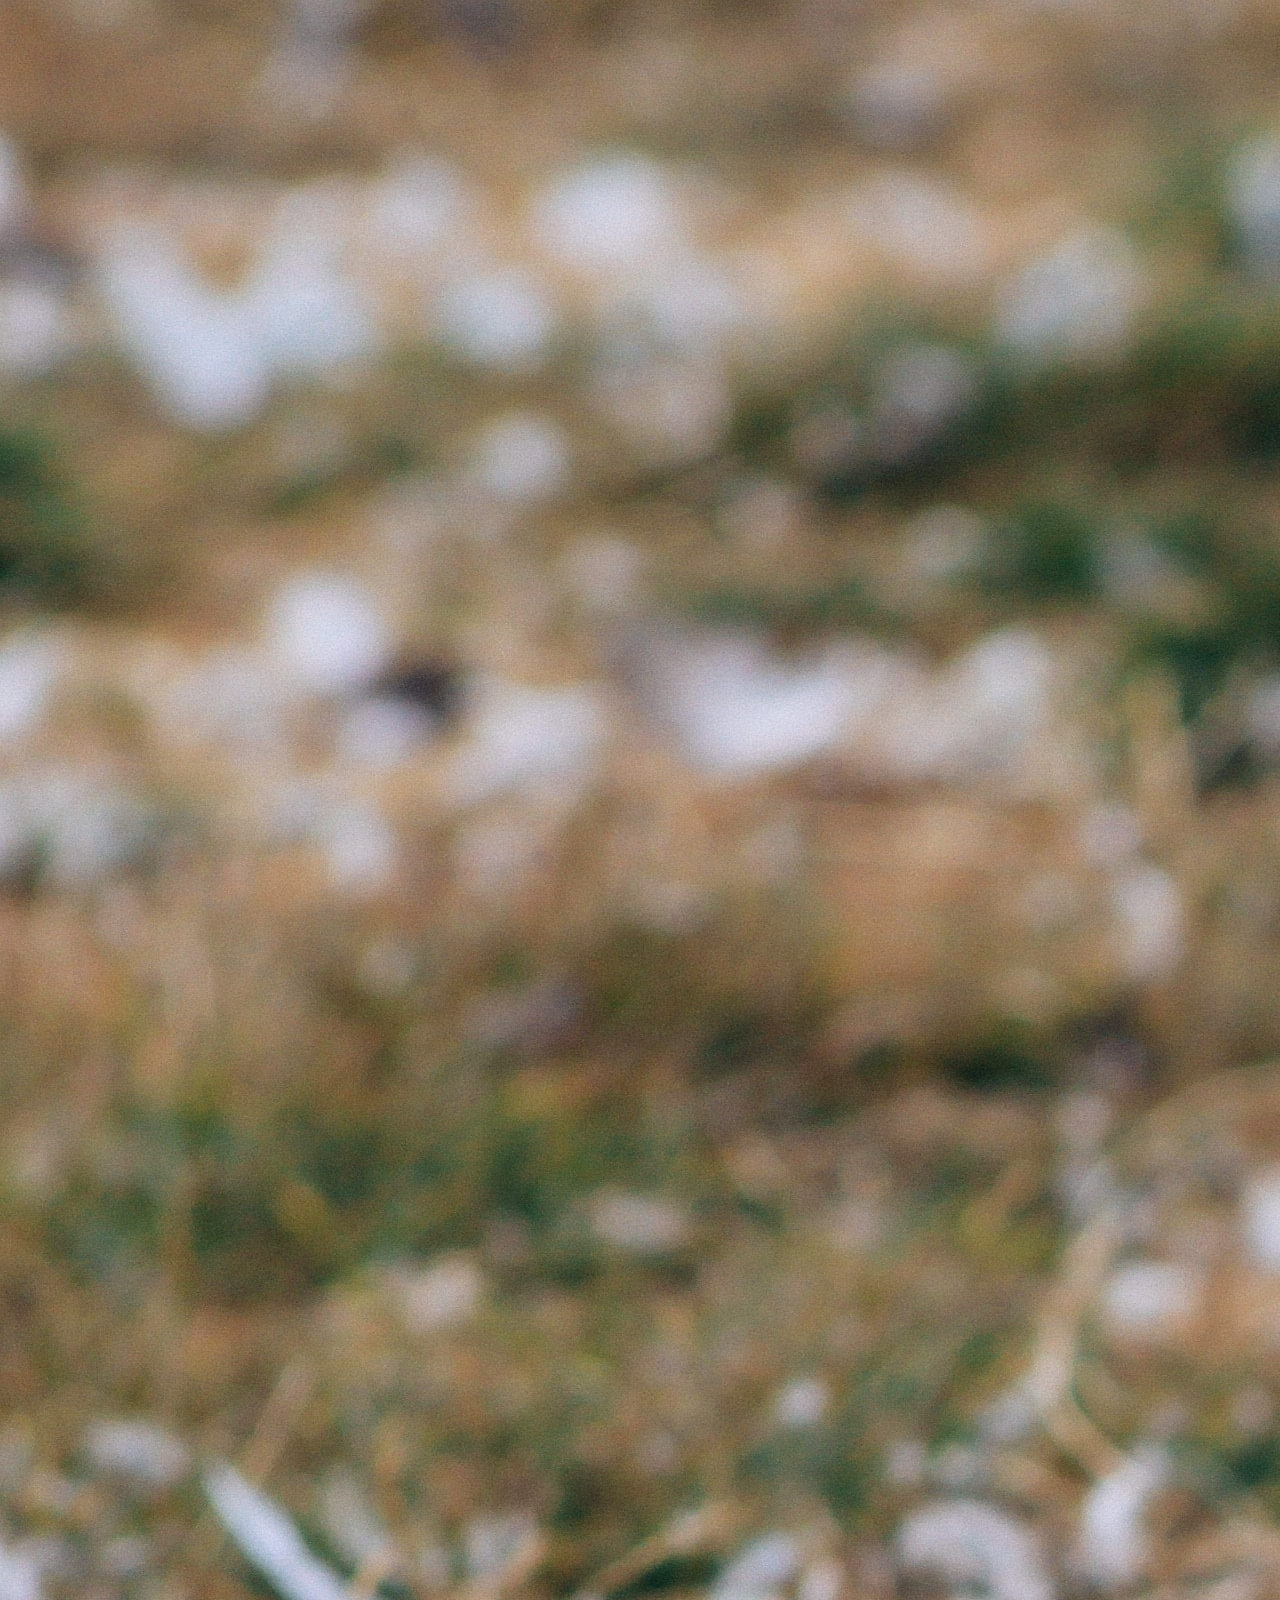
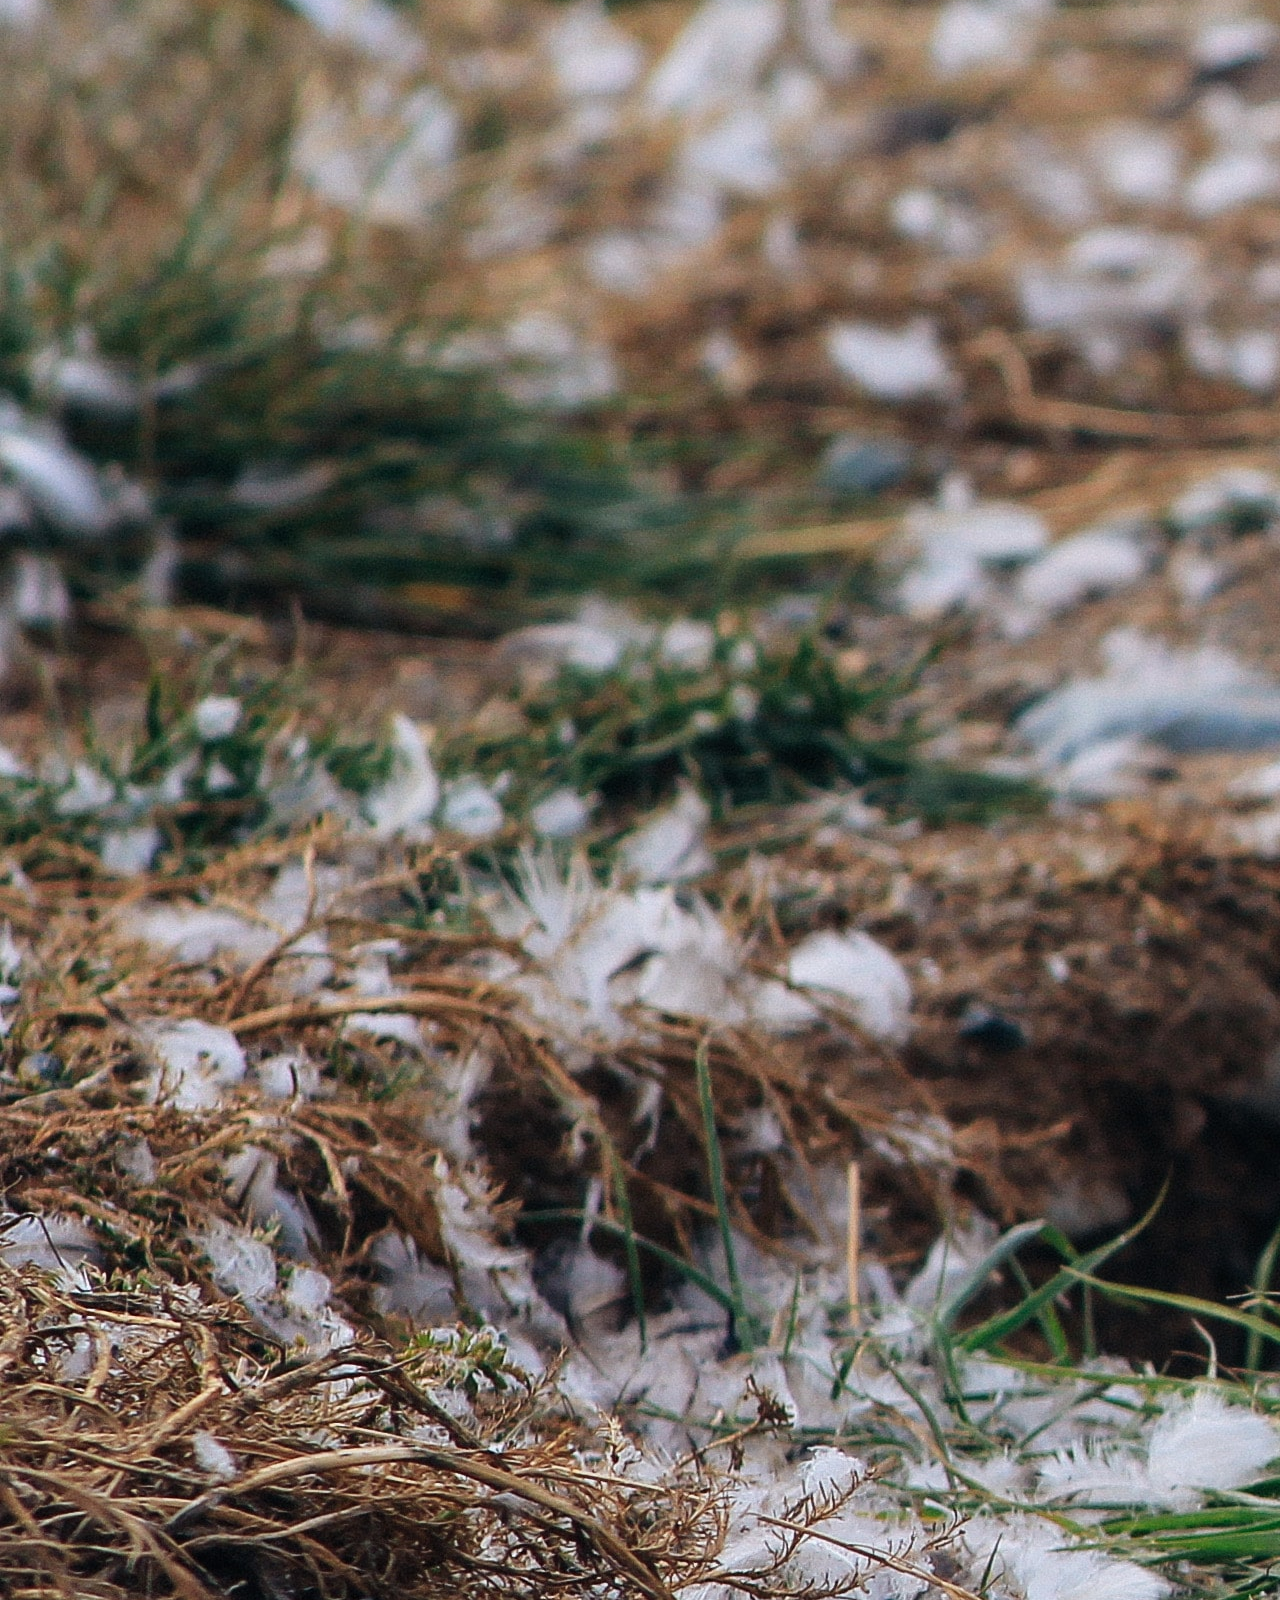
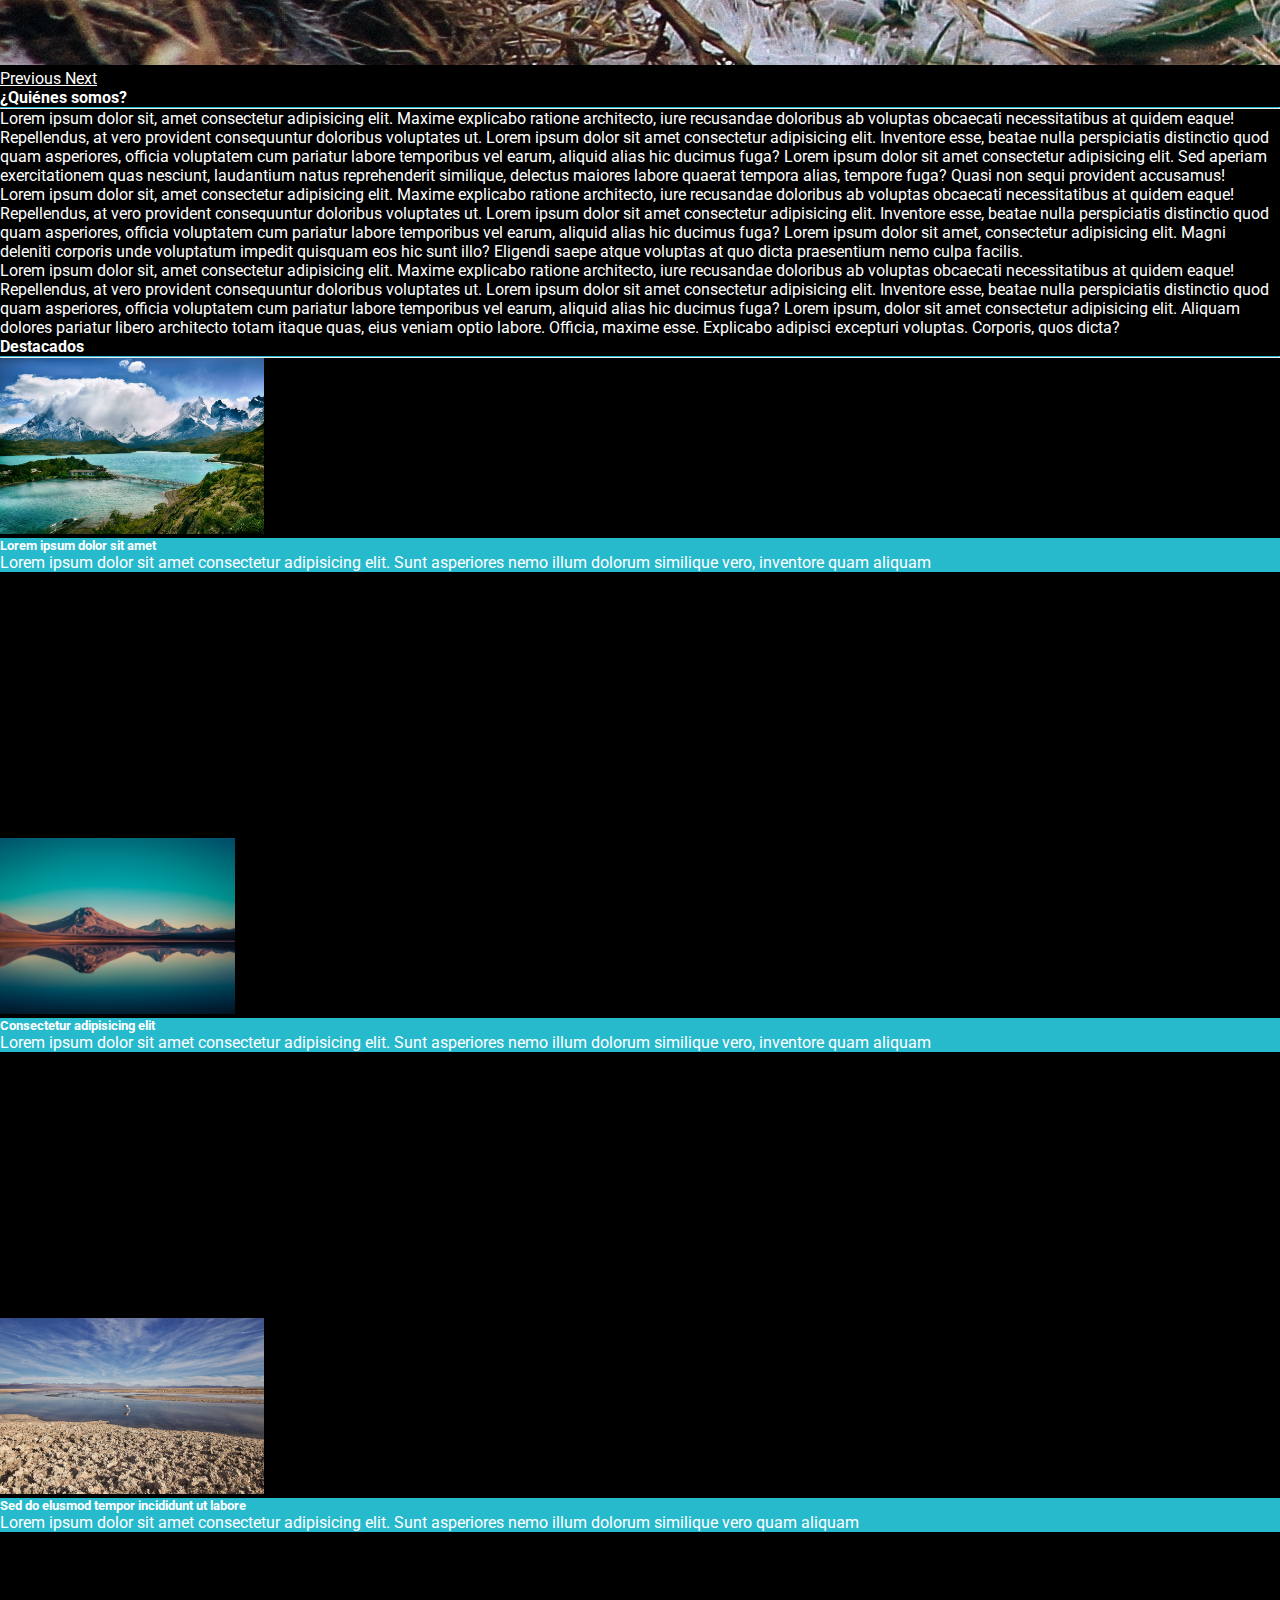
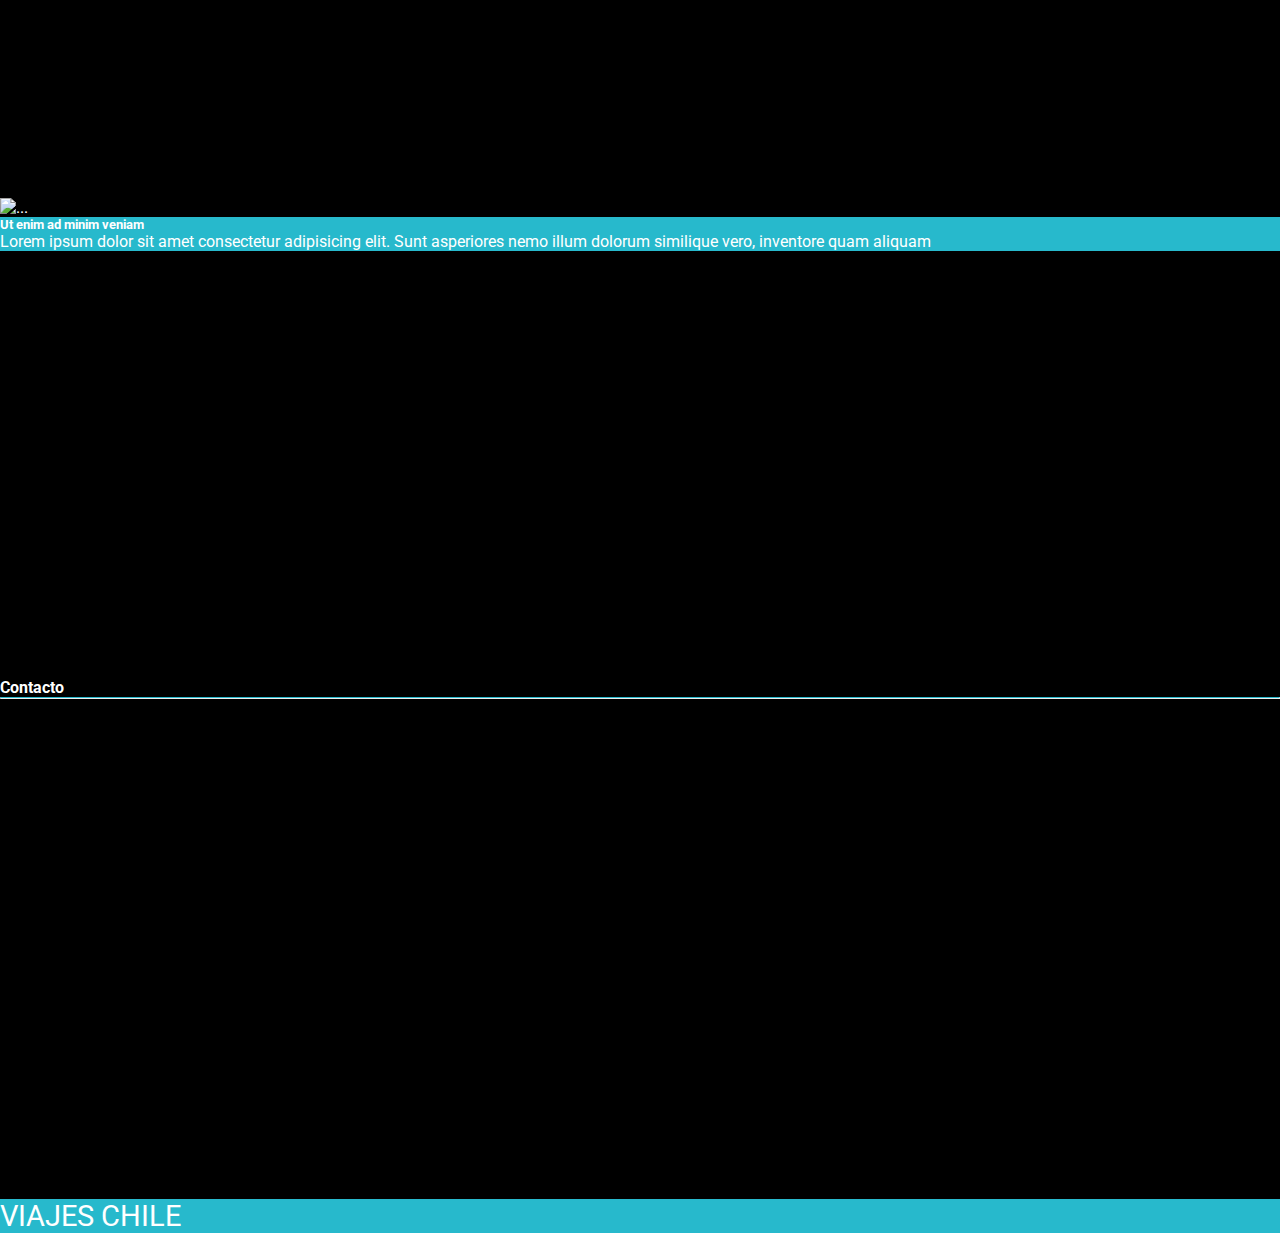
==== commit c83dc52f: "ajustes carousel y otros" ====
--- a/index.html
+++ b/index.html
@@ -14,13 +14,14 @@
 </head>
 
 <body>
+  <!-- navbar -->
   <nav class="navbar navbar-expand-lg navbar-dark fixed-top cyan">
-    <a class="navbar-brand ml-5" href="#"><img src="assets/img/viajes.svg" class="my-auto" alt="logo" height="35px"> Viajes Chile</a>
+    <a class="navbar-brand ml-5" href="#"><img src="assets/img/viajes.svg" class="my-auto" alt="logo" height="35px">
+      Viajes Chile</a>
     <button class="navbar-toggler" type="button" data-toggle="collapse" data-target="#navbarSupportedContent"
       aria-controls="navbarSupportedContent" aria-expanded="false" aria-label="Toggle navigation">
       <span class="navbar-toggler-icon"></span>
     </button>
-
     <div class="collapse navbar-collapse" id="navbarSupportedContent">
       <ul class="navbar-nav ml-auto">
         <li class="nav-item active">
@@ -38,7 +39,8 @@
       </ul>
     </div>
   </nav>
-  <section name="llamas">
+  <!-- carousel -->
+  <section class="pb-5">
     <div id="blog-carousel" class="carousel slide" data-ride="carousel" style="width: 100%;">
       <ol class="carousel-indicators my-2">
         <li data-target="#blog-carousel" data-slide-to="0" class="active"></li>
@@ -46,19 +48,13 @@
       </ol>
       <div class="carousel-inner">
         <div class="carousel-item active">
-          <img class="d-inline-block img-fluid"
-            src="assets/img/carousel1.jpg" class="img-fluid"
-            style="width: 100%;" alt="First slide">
+          <img class="d-inline-block img-fluid" src="assets/img/carousel1.jpg" class="img-fluid" alt="First slide">
         </div>
         <div class="carousel-item">
-          <img class="d-inline-block img-fluid"
-            src="assets/img/carousel2.jpg" class="img-fluid"
-            style="width: 100%;" alt="First slide">
+          <img class="d-inline-block img-fluid" src="assets/img/carousel2.jpg" class="img-fluid" alt="First slide">
         </div>
         <div class="carousel-item ">
-          <img class="d-inline-block img-fluid"
-            src="assets/img/carousel3.jpg" class="img-fluid"
-            style="width: 100%;" alt="First slide">
+          <img class="d-inline-block img-fluid" src="assets/img/carousel3.jpg" class="img-fluid" alt="First slide">
         </div>
       </div>
       <a class="carousel-control-prev" href="#blog-carousel" role="button" data-slide="prev">
@@ -70,14 +66,11 @@
         <span class="sr-only">Next</span>
       </a>
     </div>
-
-    <!-- <img src="https://cdn.pixabay.com/photo/2020/02/26/17/59/chile-4882433_960_720.jpg" class="img-fluid"
-      style="width: 100%;" alt="llamas"> -->
   </section>
-
+  <!-- quienes somos -->
   <div id="quienes" class="d-none d-sm-block pt-5">
     <h4 class="text-center p-2">¿Quiénes somos?</h4>
-    <section class="m-5 " name="quienesSomos">
+    <section class="m-5">
       <hr class="mx-auto px-2 cyan">
       <div class="mx-auto row ">
         <article class="pt-3 col-12 col-sm-12 col-md-4 col-lg-4 col-lx-4">
@@ -116,16 +109,15 @@
       </div>
     </section>
   </div>
-
+  <!-- destacados -->
   <div id="destacados" class="pt-5">
-    <section class="m-5" name="Destacados">
+    <section class="m-5">
       <h4 class="text-center">Destacados</h4>
       <hr class="">
       <div class="row p-2">
         <div class="col-12 col-sm-12 col-md-6 col-lg-3 col-lx-3 p-3">
           <div class="card" style="height: 30em;">
-            <img src="assets/img/card1.jpg" class="card-img-top"
-              alt="...">
+            <img src="assets/img/card1.jpg" class="card-img-top" alt="...">
             <div class="card-body cyan">
               <h5 class="card-title">Lorem ipsum dolor sit amet</h5>
               <p class="card-text">Lorem ipsum dolor sit amet consectetur adipisicing elit. Sunt asperiores nemo illum
@@ -135,8 +127,7 @@
         </div>
         <div class="col-12 col-sm-12 col-md-6 col-lg-3 col-lx-3 p-3">
           <div class="card" style="height: 30em;">
-            <img src="assets/img/card2.jpg" class="card-img-top"
-              alt="...">
+            <img src="assets/img/card2.jpg" class="card-img-top" alt="...">
             <div class="card-body cyan">
               <h5 class="card-title">Consectetur adipisicing elit</h5>
               <p class="card-text">Lorem ipsum dolor sit amet consectetur adipisicing elit. Sunt asperiores nemo illum
@@ -146,8 +137,7 @@
         </div>
         <div class="col-12 col-sm-12 col-md-6 col-lg-3 col-lx-3 p-3">
           <div class="card" style="height: 30em;">
-            <img src="assets/img/card3.jpg" class="card-img-top"
-              alt="...">
+            <img src="assets/img/card3.jpg" class="card-img-top" alt="...">
             <div class="card-body cyan">
               <h5 class="card-title">Sed do elusmod tempor incididunt ut labore</h5>
               <p class="card-text">Lorem ipsum dolor sit amet consectetur adipisicing elit. Sunt asperiores nemo illum
@@ -157,8 +147,7 @@
         </div>
         <div class="col-12 col-sm-12 col-md-6 col-lg-3 col-lx-3 p-3">
           <div class="card" style="height: 30em;">
-            <img src="assets/img/card4.jpg" class="card-img-top"
-              alt="...">
+            <img src="assets/img/card4.jpg" class="card-img-top" alt="...">
             <div class="card-body cyan">
               <h5 class="card-title">Ut enim ad minim veniam</h5>
               <p class="card-text">Lorem ipsum dolor sit amet consectetur adipisicing elit. Sunt asperiores nemo illum
@@ -169,8 +158,8 @@
       </div>
     </section>
   </div>
-
-  <div id="contacto" >
+  <!-- contacto -->
+  <div id="contacto">
     <section class="m-4" name="contacto">
       <h4 class="text-center">Contacto</h4>
       <hr>
@@ -180,7 +169,7 @@
       <script> (function () { var qs, js, q, s, d = document, gi = d.getElementById, ce = d.createElement, gt = d.getElementsByTagName, id = "typef_orm", b = "https://embed.typeform.com/"; if (!gi.call(d, id)) { js = ce.call(d, "script"); js.id = id; js.src = b + "embed.js"; q = gt.call(d, "script")[0]; q.parentNode.insertBefore(js, q) } })()</script>
     </section>
   </div>
-
+  <!-- footer -->
   <footer class="cyan py-2 container-fluid text-center" name="footer">
     <div class="row">
       <span class="my-auto col-12 col-sm-12 col-md-6 col-lg-6 col-lx-6 footer-text">VIAJES CHILE</span>
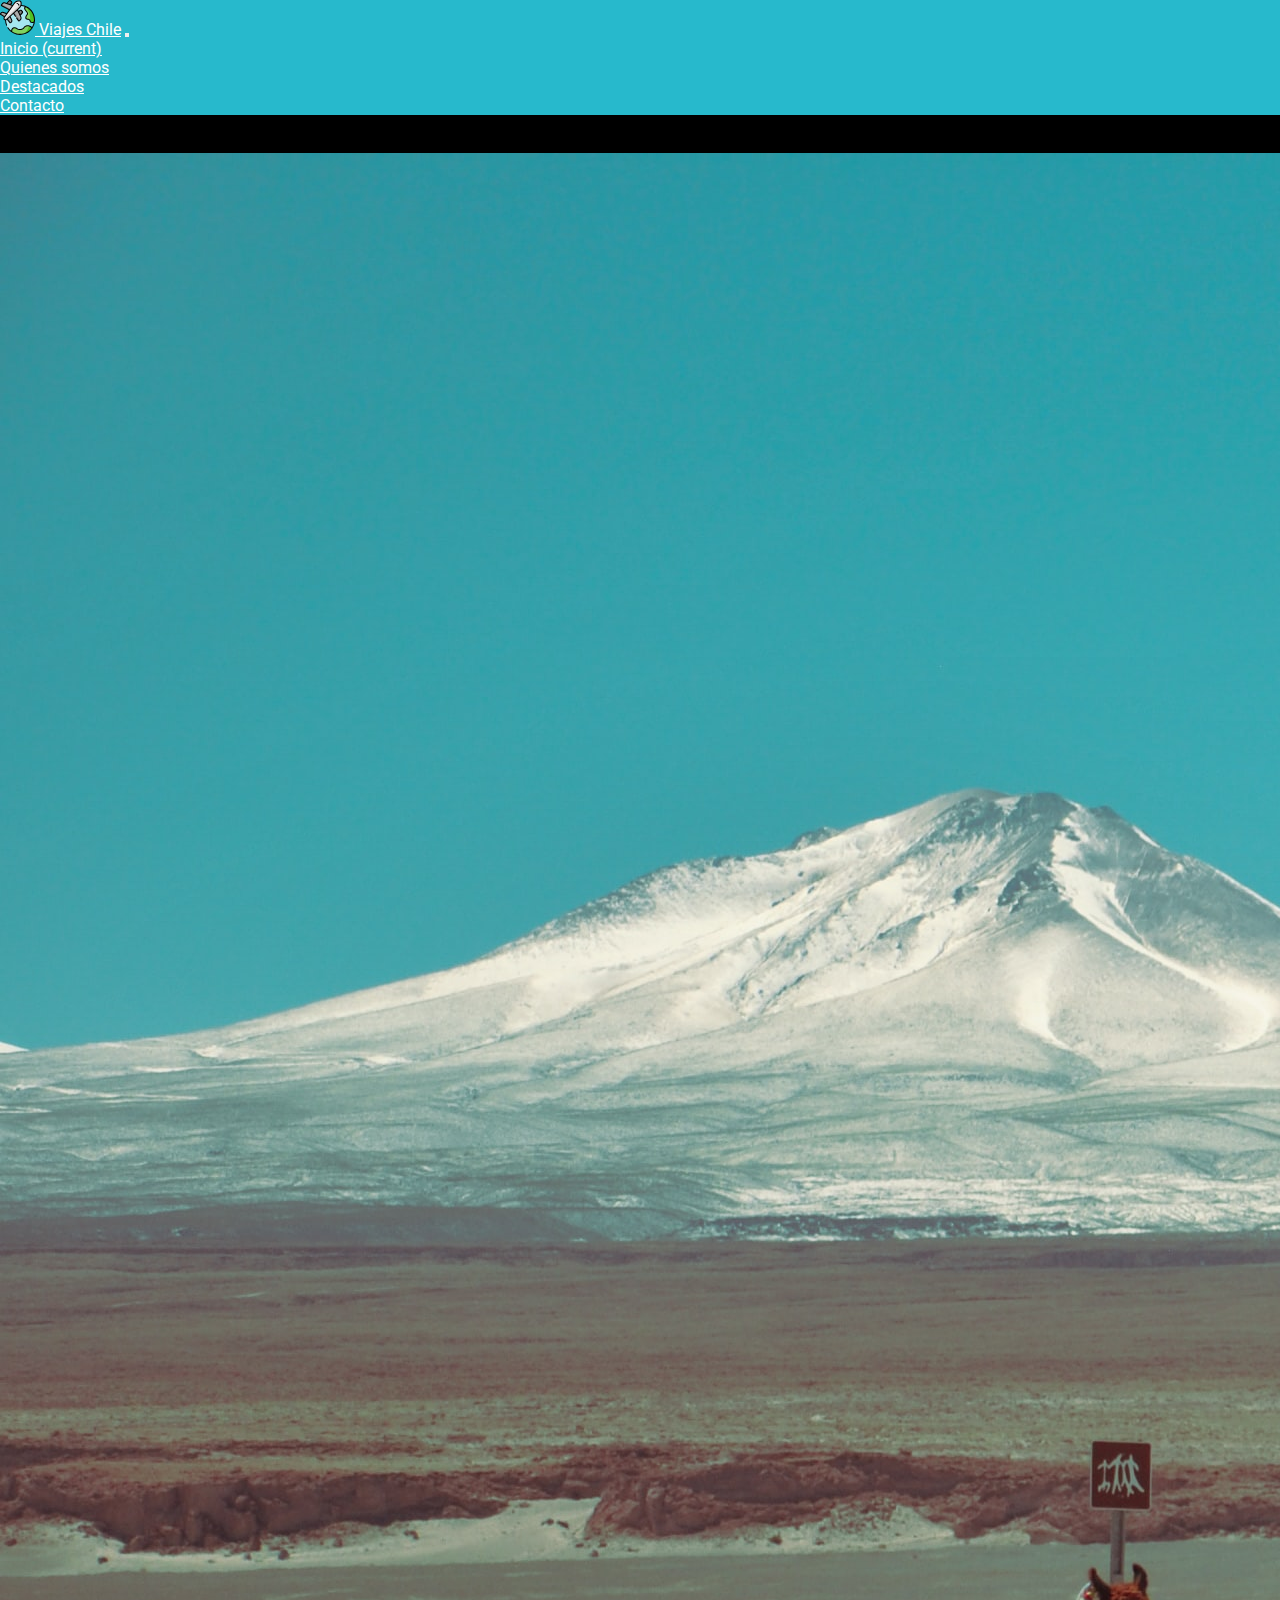
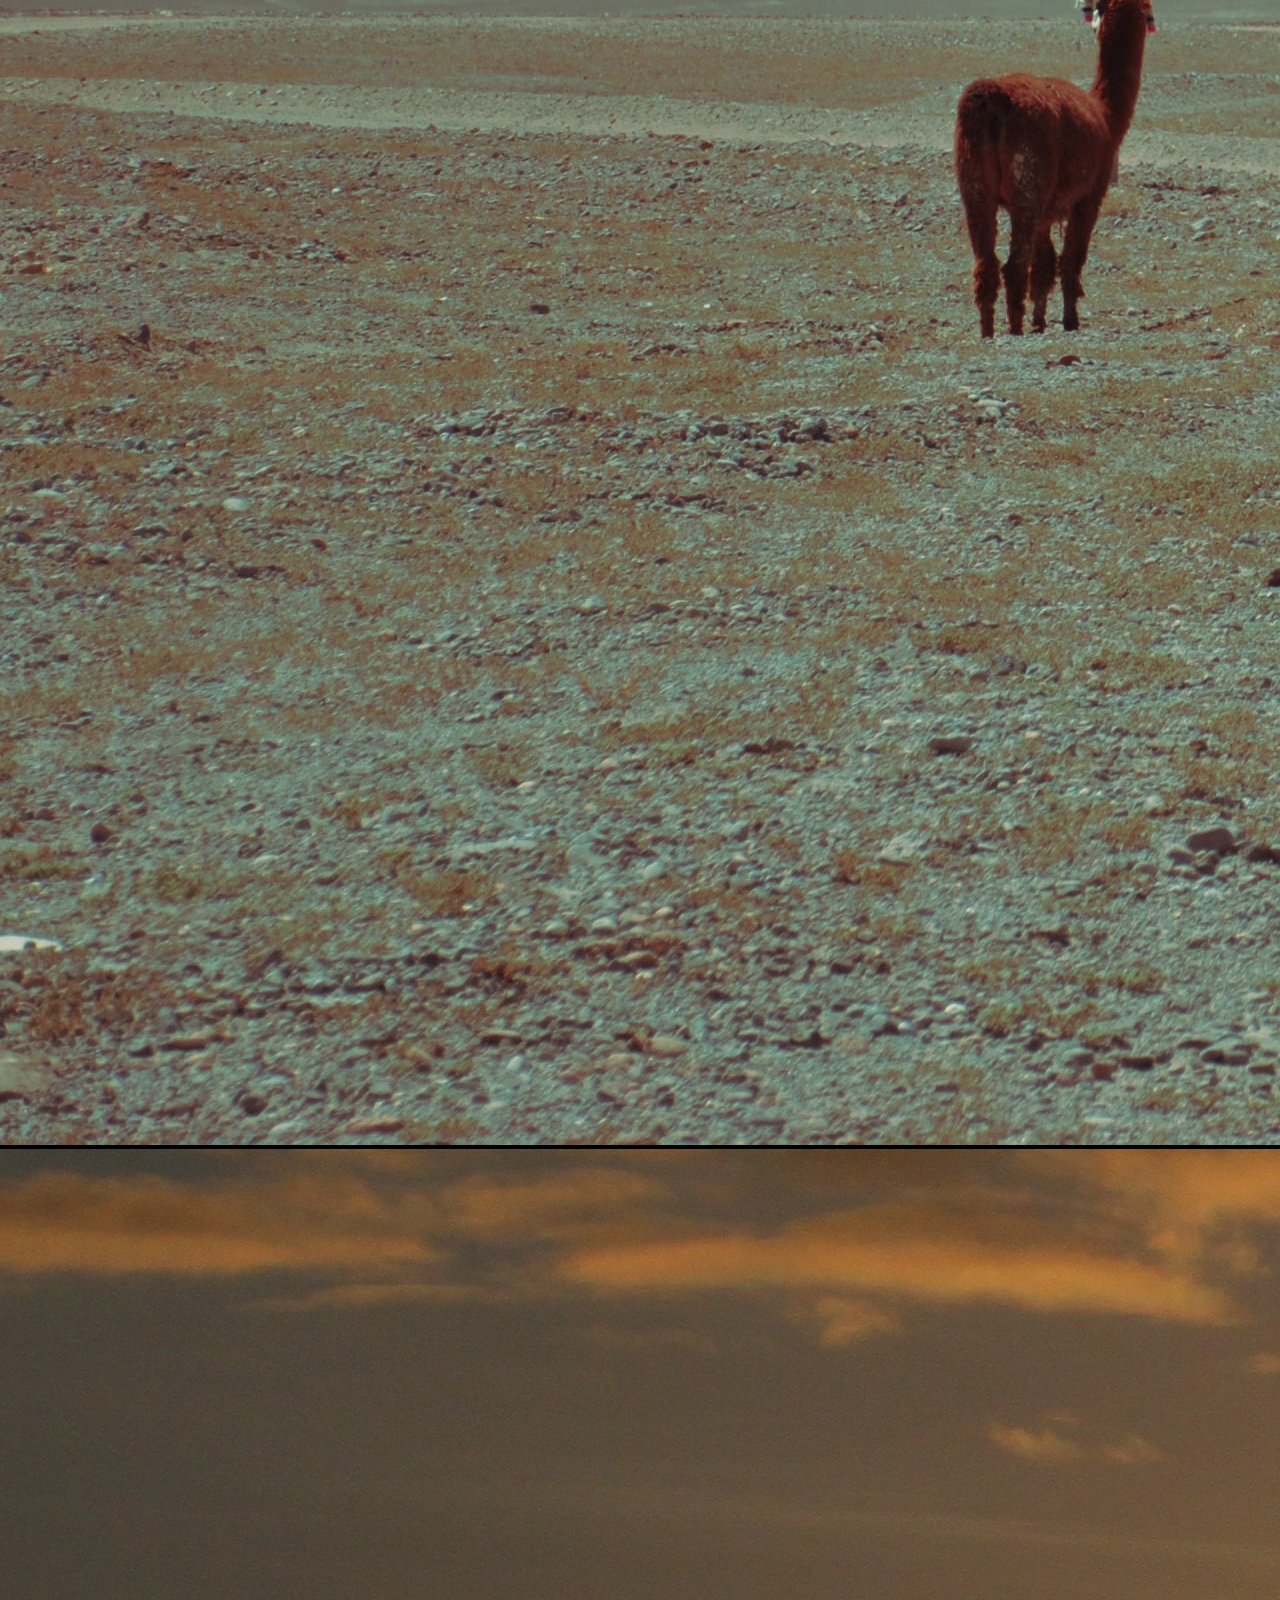
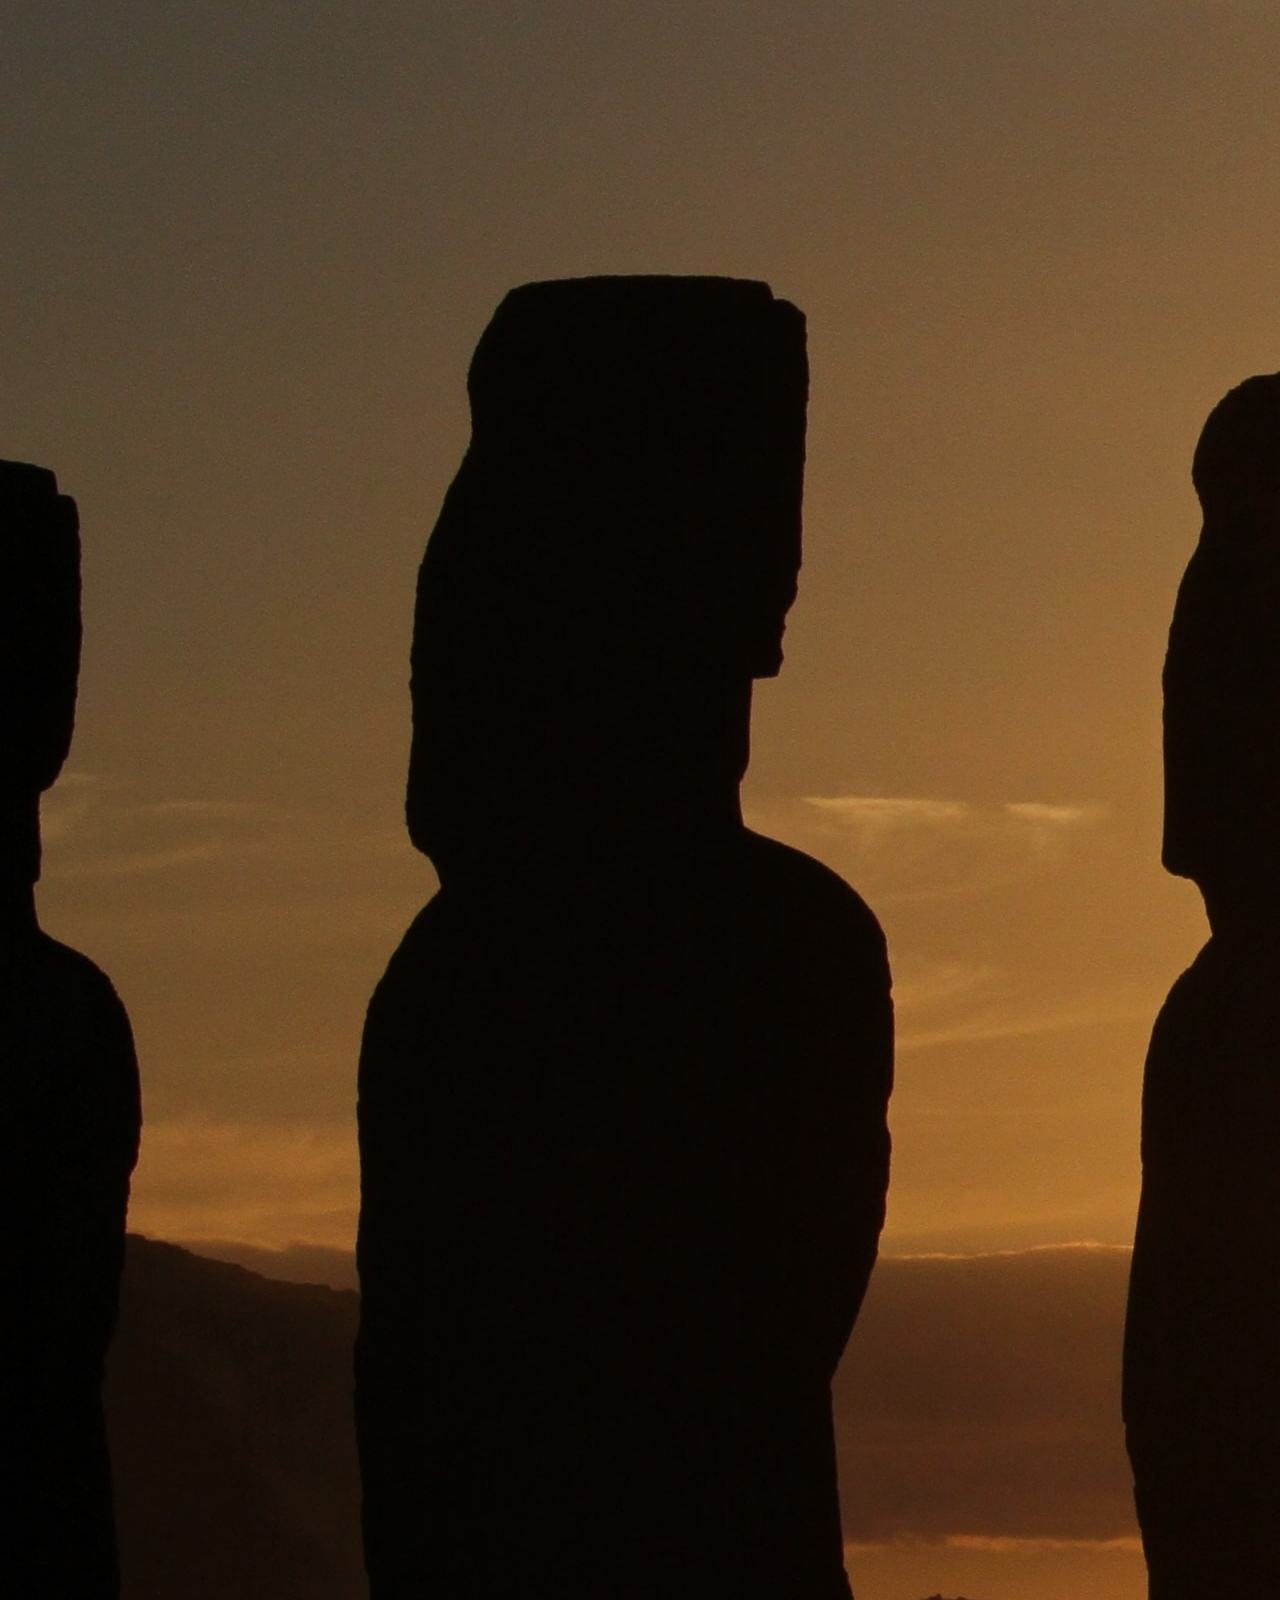
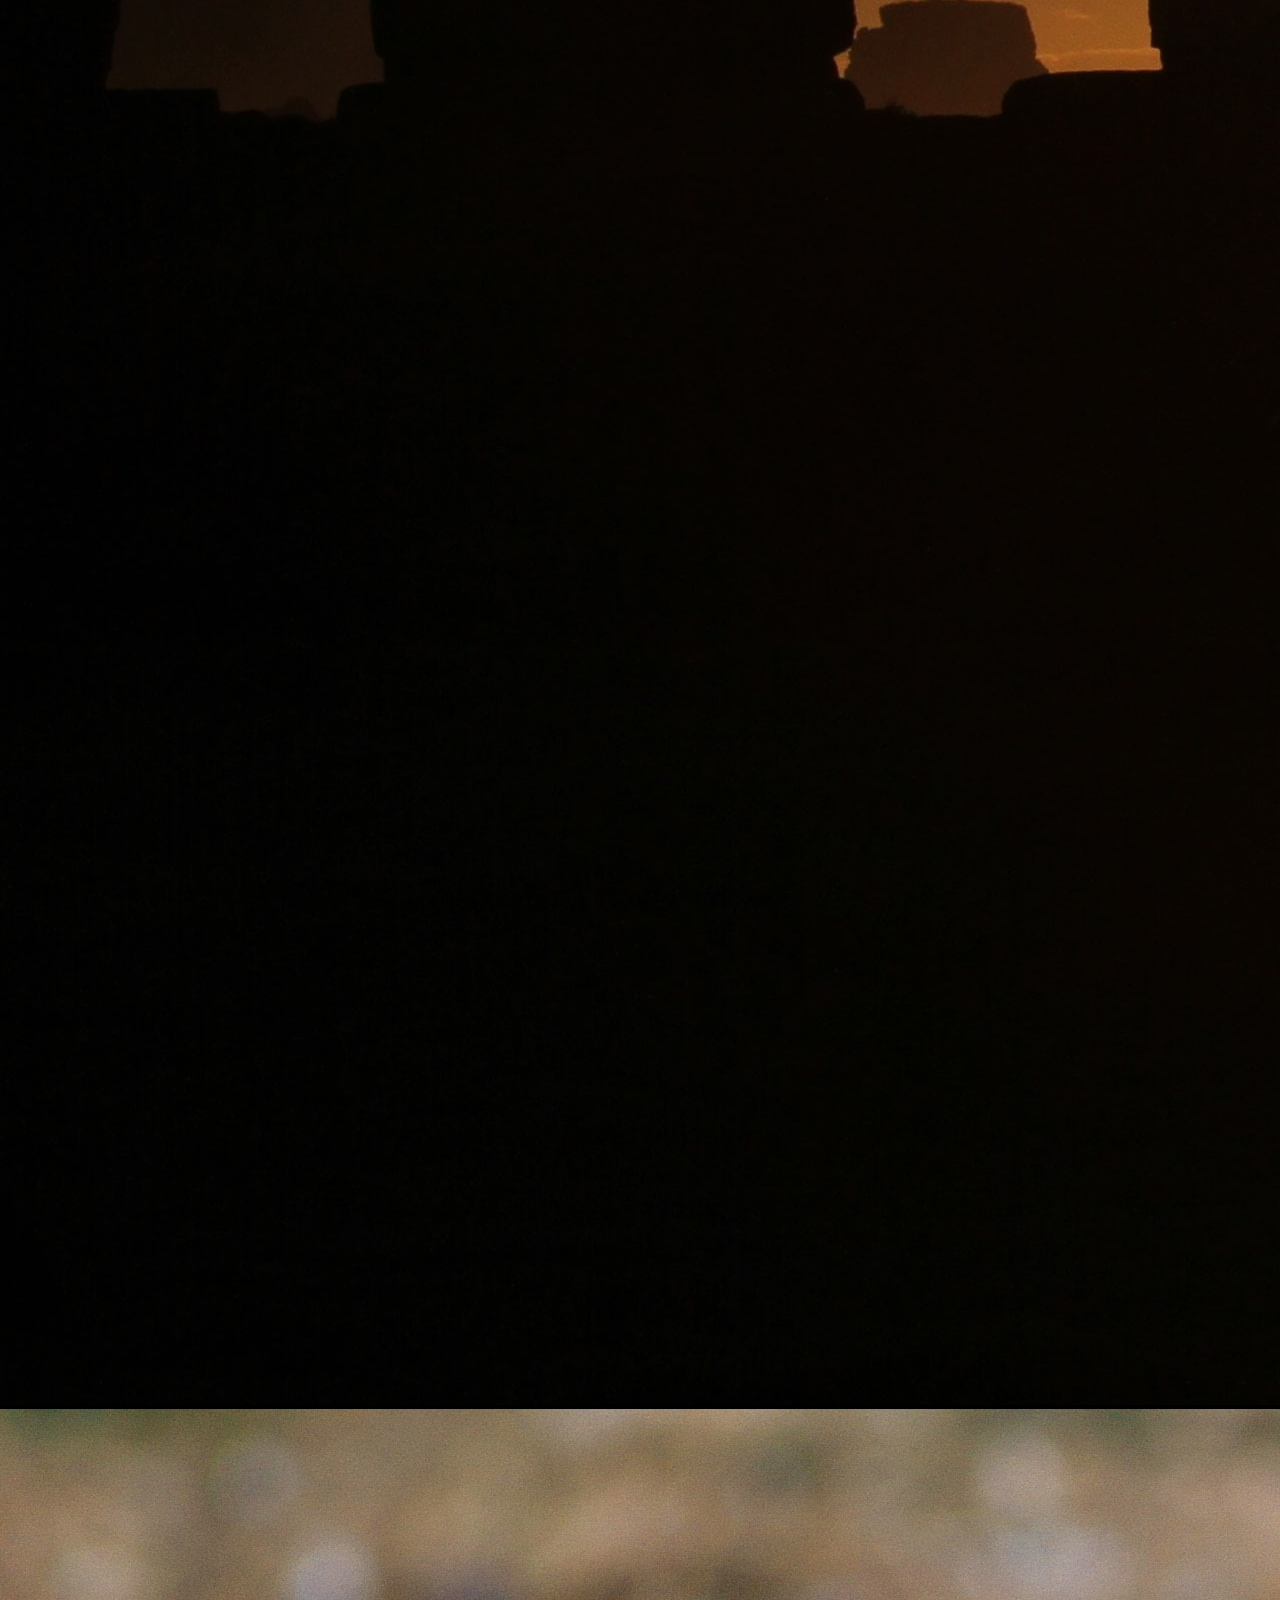
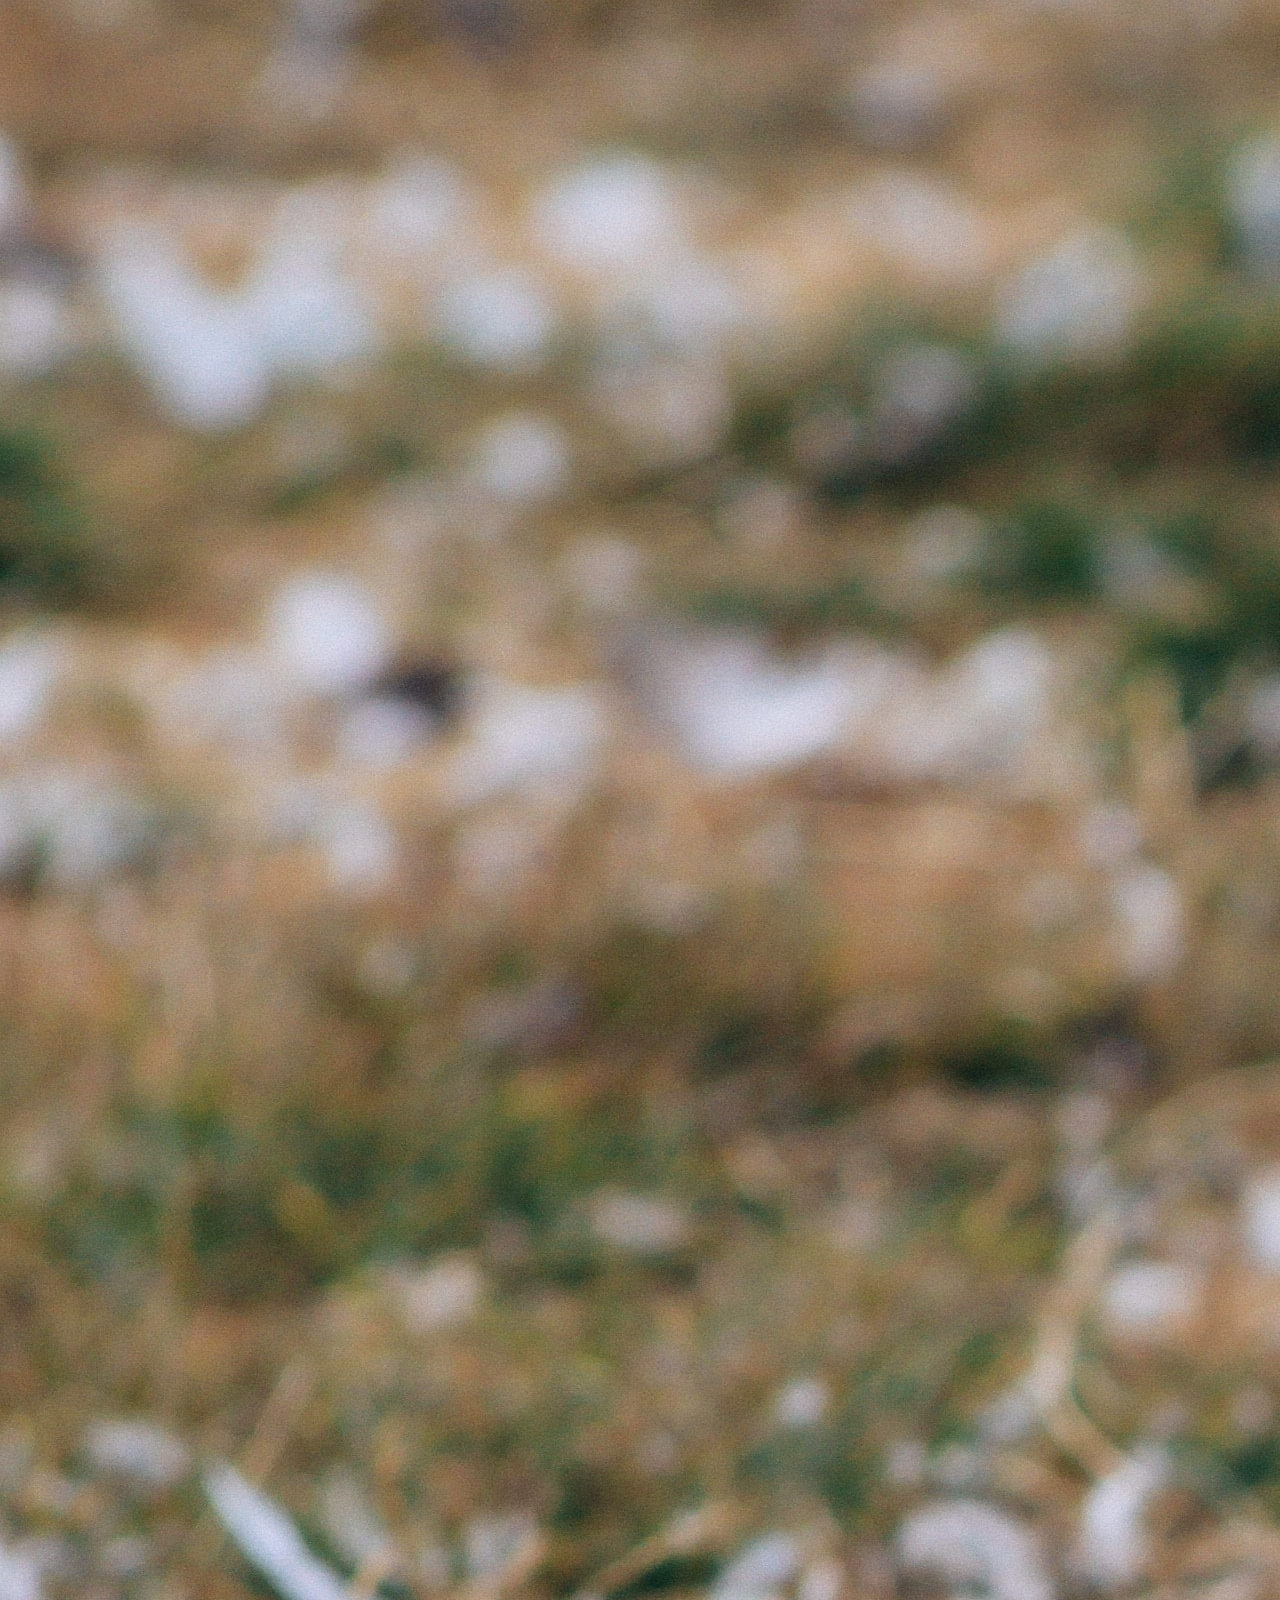
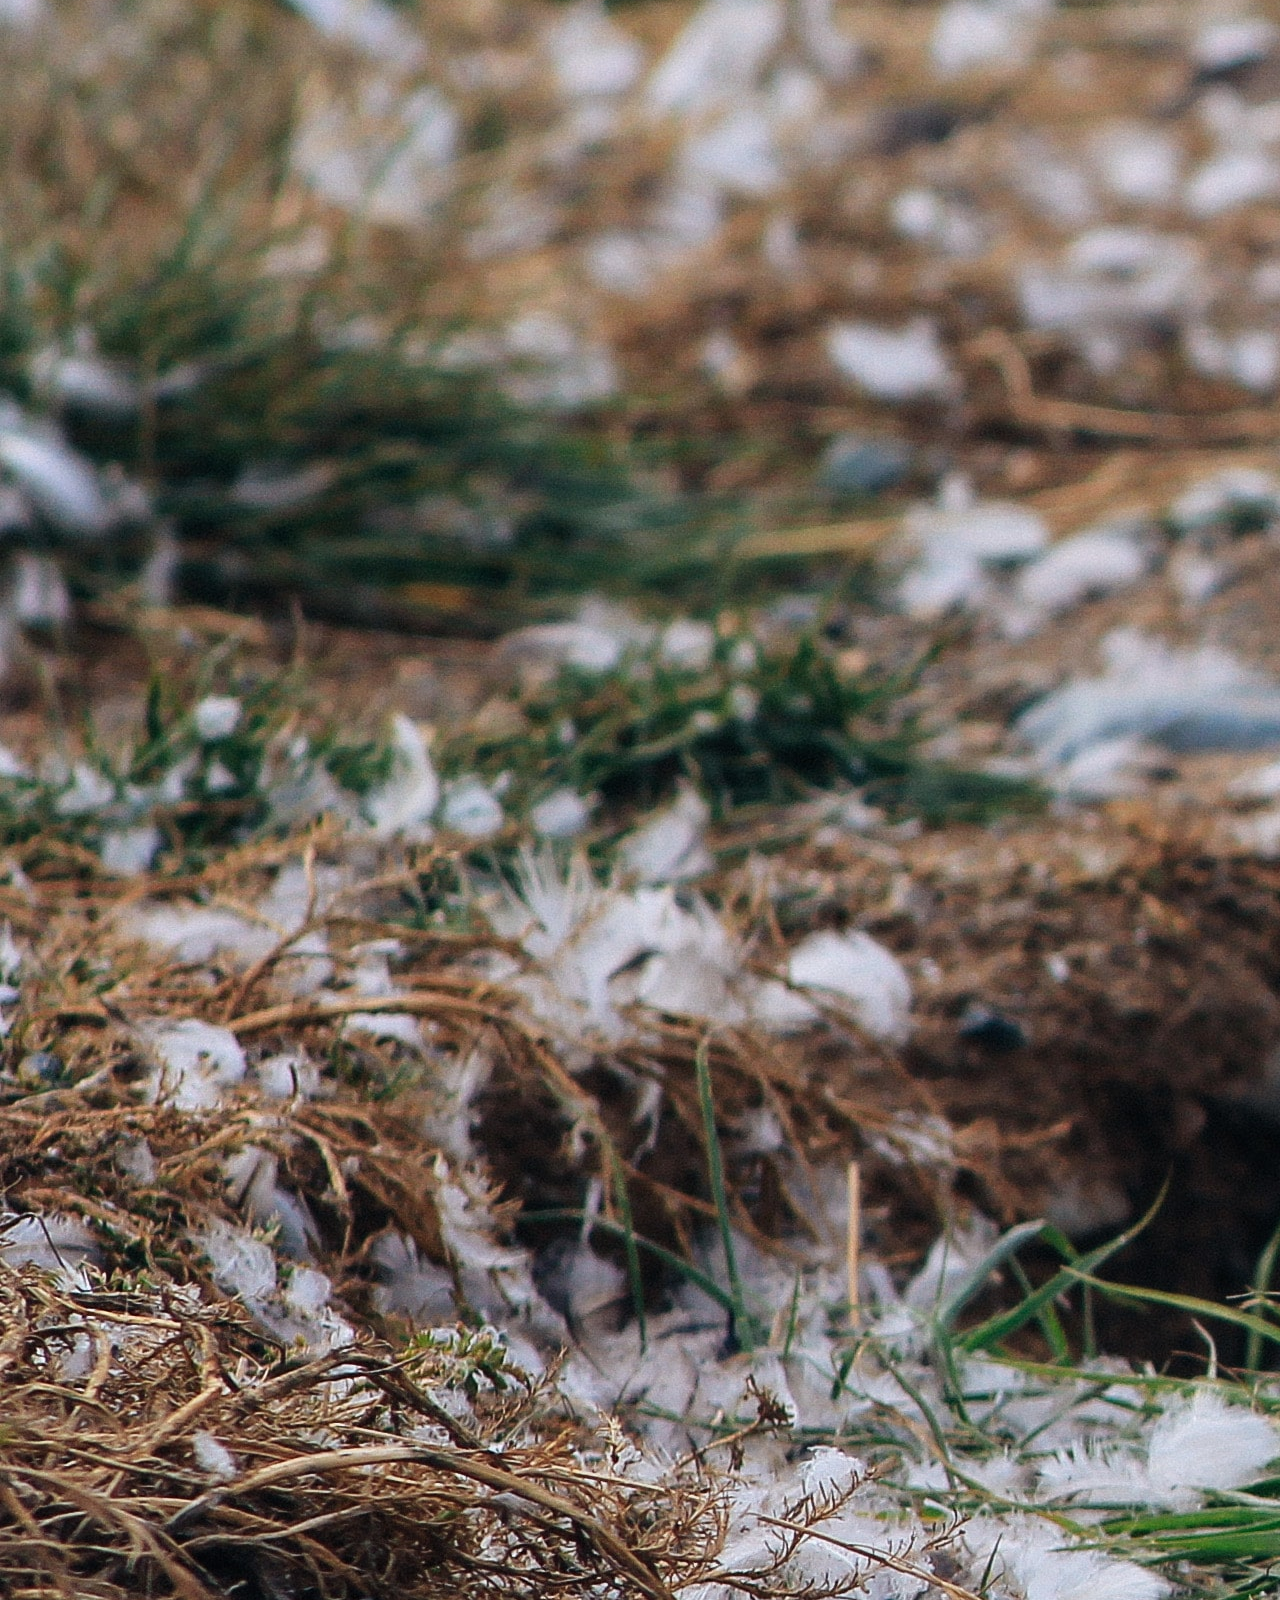
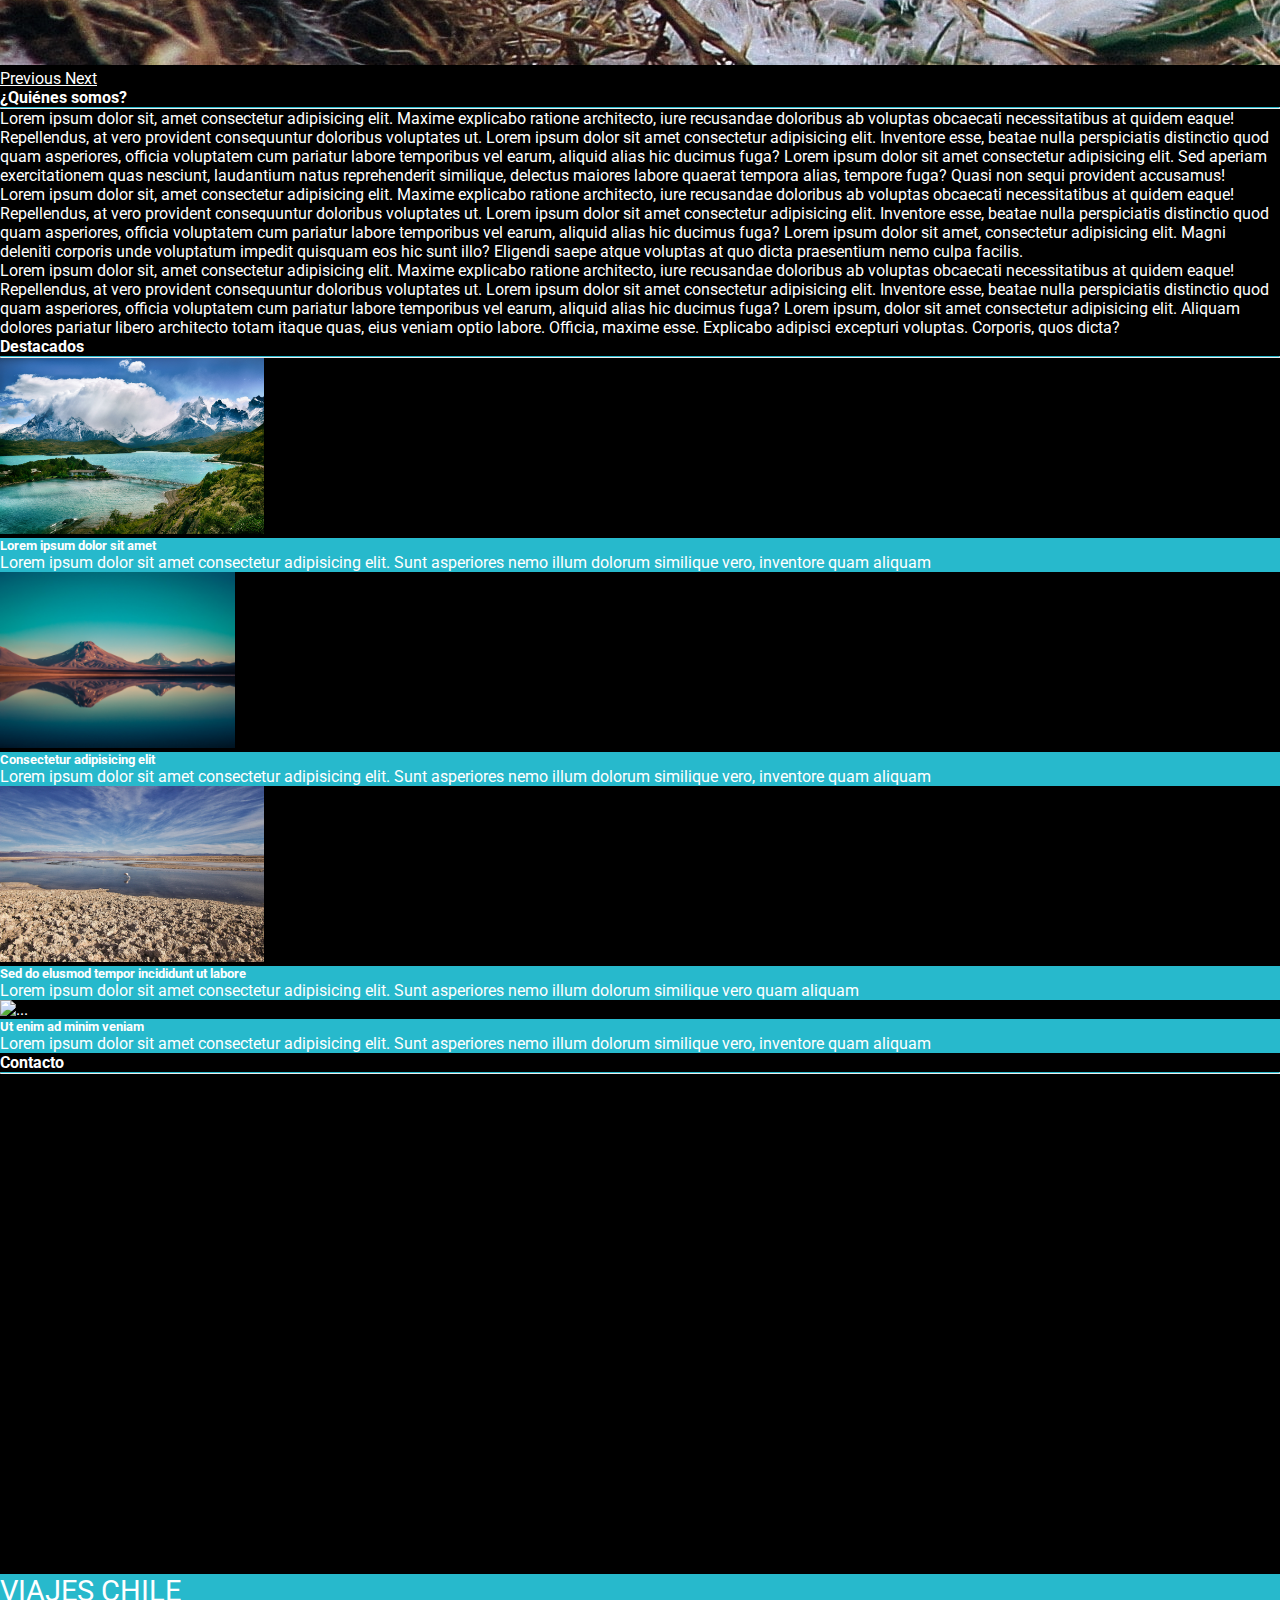
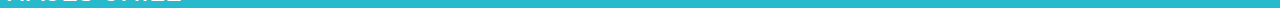
==== commit a003e5e5: "agrego jquery" ====
--- a/index.html
+++ b/index.html
@@ -5,8 +5,9 @@
   <meta charset="UTF-8">
   <meta http-equiv="X-UA-Compatible" content="IE=edge">
   <meta name="viewport" content="width=device-width, initial-scale=1.0">
-  <link rel="stylesheet" href="https://cdn.jsdelivr.net/npm/bootstrap@4.6.0/dist/css/bootstrap.min.css"
-    integrity="sha384-B0vP5xmATw1+K9KRQjQERJvTumQW0nPEzvF6L/Z6nronJ3oUOFUFpCjEUQouq2+l" crossorigin="anonymous">
+  <link rel="stylesheet" href="https://cdn.jsdelivr.net/npm/bootstrap@4.5.3/dist/css/bootstrap.min.css"
+    integrity="sha384-TX8t27EcRE3e/ihU7zmQxVncDAy5uIKz4rEkgIXeMed4M0jlfIDPvg6uqKI2xXr2" crossorigin="anonymous">
+  <script src="https://cdnjs.cloudflare.com/ajax/libs/jquery/3.5.1/jquery.min.js"></script>
   <link rel="stylesheet" href="assets/css/styles.css">
   <script src="assets/js/app.js"></script>
   <script src="https://kit.fontawesome.com/36950a24e5.js" crossorigin="anonymous"></script>
@@ -116,7 +117,7 @@
       <hr class="">
       <div class="row p-2">
         <div class="col-12 col-sm-12 col-md-6 col-lg-3 col-lx-3 p-3">
-          <div class="card" style="height: 30em;">
+          <div class="card" style="max-height:28em;">
             <img src="assets/img/card1.jpg" class="card-img-top" alt="...">
             <div class="card-body cyan">
               <h5 class="card-title">Lorem ipsum dolor sit amet</h5>
@@ -126,7 +127,7 @@
           </div>
         </div>
         <div class="col-12 col-sm-12 col-md-6 col-lg-3 col-lx-3 p-3">
-          <div class="card" style="height: 30em;">
+          <div class="card" style="max-height:28em;">
             <img src="assets/img/card2.jpg" class="card-img-top" alt="...">
             <div class="card-body cyan">
               <h5 class="card-title">Consectetur adipisicing elit</h5>
@@ -136,7 +137,7 @@
           </div>
         </div>
         <div class="col-12 col-sm-12 col-md-6 col-lg-3 col-lx-3 p-3">
-          <div class="card" style="height: 30em;">
+          <div class="card" style="max-height:28em;">
             <img src="assets/img/card3.jpg" class="card-img-top" alt="...">
             <div class="card-body cyan">
               <h5 class="card-title">Sed do elusmod tempor incididunt ut labore</h5>
@@ -146,7 +147,7 @@
           </div>
         </div>
         <div class="col-12 col-sm-12 col-md-6 col-lg-3 col-lx-3 p-3">
-          <div class="card" style="height: 30em;">
+          <div class="card" style="max-height:28em;">
             <img src="assets/img/card4.jpg" class="card-img-top" alt="...">
             <div class="card-body cyan">
               <h5 class="card-title">Ut enim ad minim veniam</h5>
@@ -174,27 +175,36 @@
     <div class="row">
       <span class="my-auto col-12 col-sm-12 col-md-6 col-lg-6 col-lx-6 footer-text">VIAJES CHILE</span>
       <span class="my-auto col-12 col-sm-12 col-md-6 col-lg-6 col-lx-6">
-        <a href="https://github.com/"><i class="fab fa-github-square fa-2x" data-toggle="tooltip" data-placement="top"
-            title="Ir a github"></i></a>
-        <a href="https://linkedin.com/"><i class="fab fa-linkedin fa-2x" data-toggle="tooltip" data-placement="top"
-            title="Ir a linkedin"></i></a>
-        <a href="https://twitter.com/"><i class="fab fa-twitter-square fa-2x" data-toggle="tooltip" data-placement="top"
-            title="Ir a twitter"></i></a>
-        <a href="https://facebook.com/"><i class="fab fa-facebook-square fa-2x" data-toggle="tooltip"
-            data-placement="top" title="Ir a facebook"></i></a>
+
+        <a href="https://github.com/">
+          <i class="fab fa-github-square fa-2x" data-toggle="tooltip" data-placement="top" title="Ir a github"
+            class="info-tooltip"></i>
+        </a>
+        <a href="https://linkedin.com/">
+          <i class="fab fa-linkedin fa-2x" data-toggle="tooltip" data-placement="top" title="Ir a linkedin"
+            class="info-tooltip"></i>
+        </a>
+        <a href="https://twitter.com/">
+          <i class="fab fa-twitter-square fa-2x" data-toggle="tooltip" data-placement="top" title="Ir a twitter"
+            class="info-tooltip"></i>
+        </a>
+        <a href="https://facebook.com/">
+          <i class="fab fa-facebook-square fa-2x" data-toggle="tooltip" data-placement="top" title="Ir a facebook"
+            class="info-tooltip"></i>
+        </a>
       </span>
     </div>
   </footer>
 
-  <script src="https://code.jquery.com/jquery-3.5.1.slim.min.js"
-    integrity="sha384-DfXdz2htPH0lsSSs5nCTpuj/zy4C+OGpamoFVy38MVBnE+IbbVYUew+OrCXaRkfj"
-    crossorigin="anonymous"></script>
+
+  <script src="https://ajax.googleapis.com/ajax/libs/jquery/3.5.1/jquery.min.js"></script>
   <script src="https://cdn.jsdelivr.net/npm/popper.js@1.16.1/dist/umd/popper.min.js"
     integrity="sha384-9/reFTGAW83EW2RDu2S0VKaIzap3H66lZH81PoYlFhbGU+6BZp6G7niu735Sk7lN"
     crossorigin="anonymous"></script>
   <script src="https://cdn.jsdelivr.net/npm/bootstrap@4.6.0/dist/js/bootstrap.min.js"
     integrity="sha384-+YQ4JLhjyBLPDQt//I+STsc9iw4uQqACwlvpslubQzn4u2UU2UFM80nGisd026JF"
     crossorigin="anonymous"></script>
+
 </body>
 
 </html>--- a/assets/css/styles.css
+++ b/assets/css/styles.css
@@ -1,7 +1,7 @@
 @import url('https://fonts.googleapis.com/css2?family=Roboto:wght@100;300;400&display=swap');
-html {
+/* html {
   scroll-behavior: smooth;
-}
+} */
 * {
   margin: 0;
   padding: 0;
@@ -25,4 +25,7 @@
 }
 .card img {
   height: 11em;
+}
+.tooltip {
+  border: 2px solid #ffffff;
 }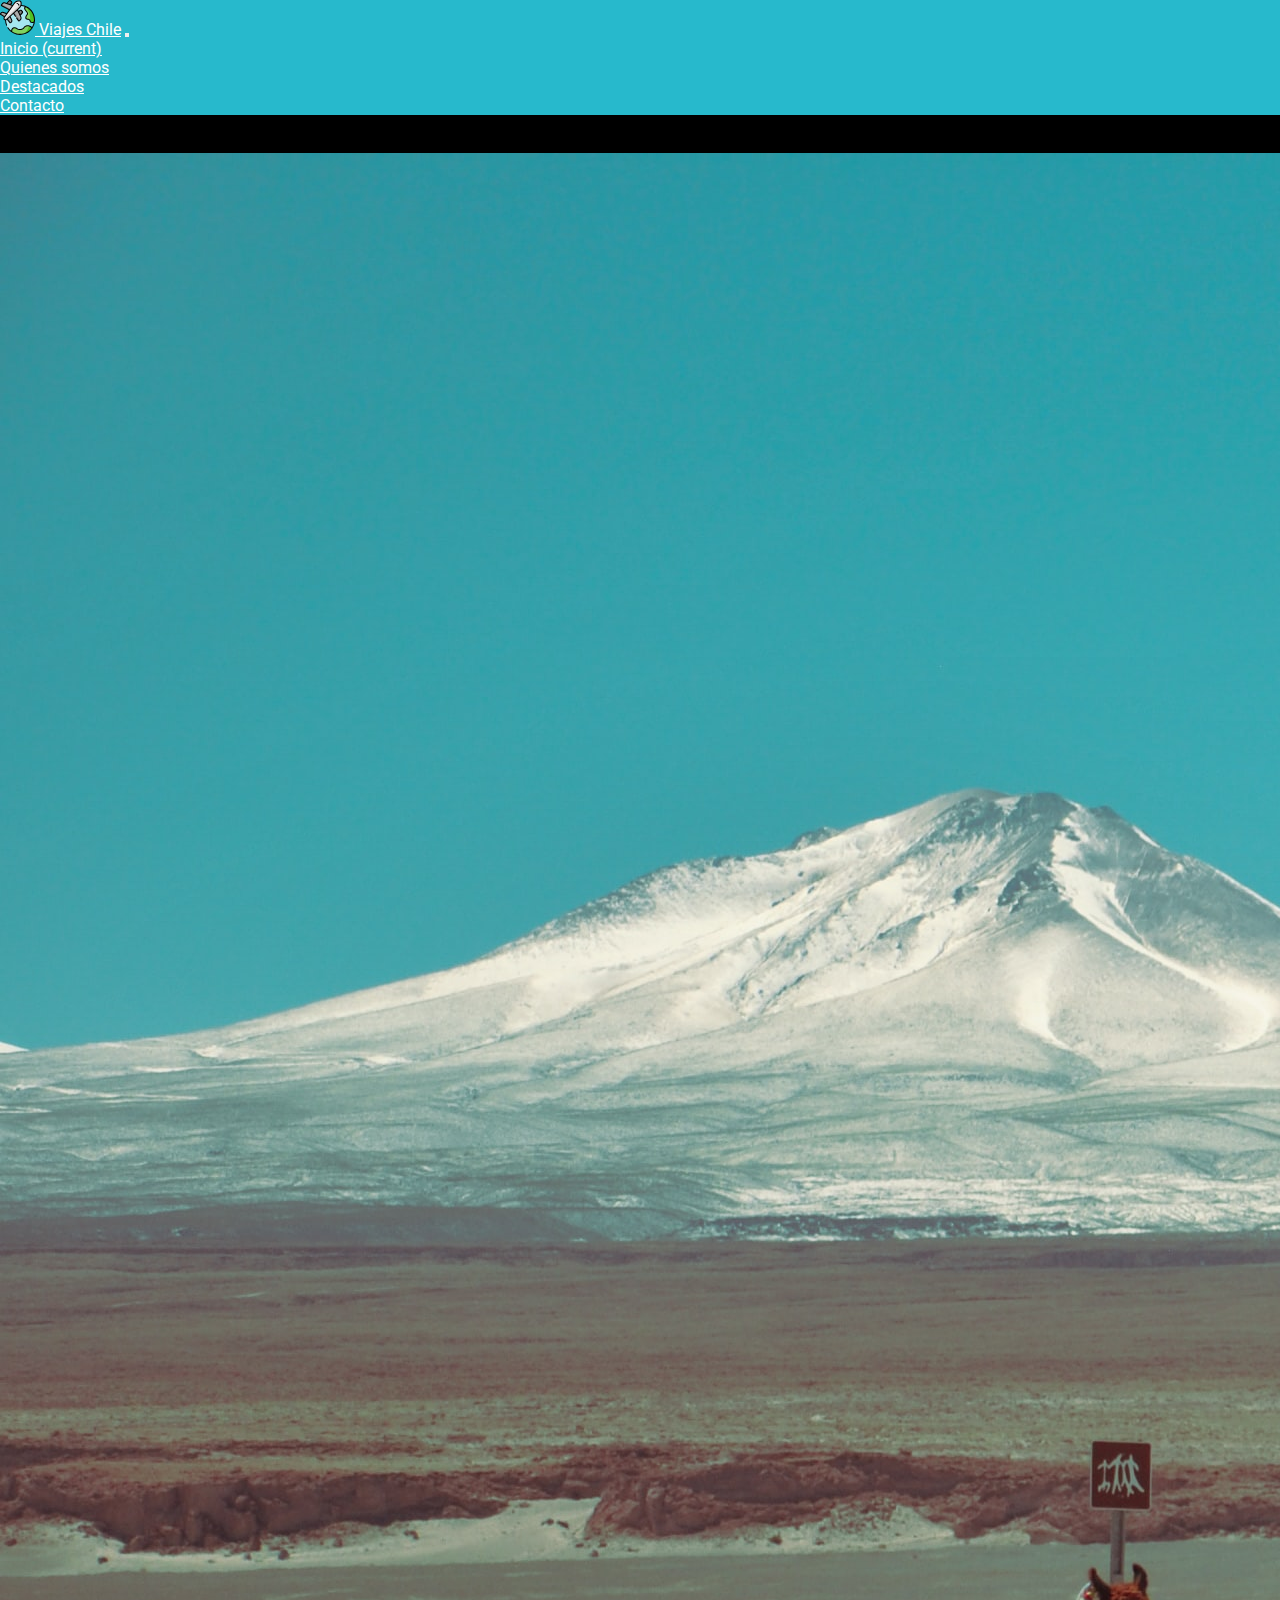
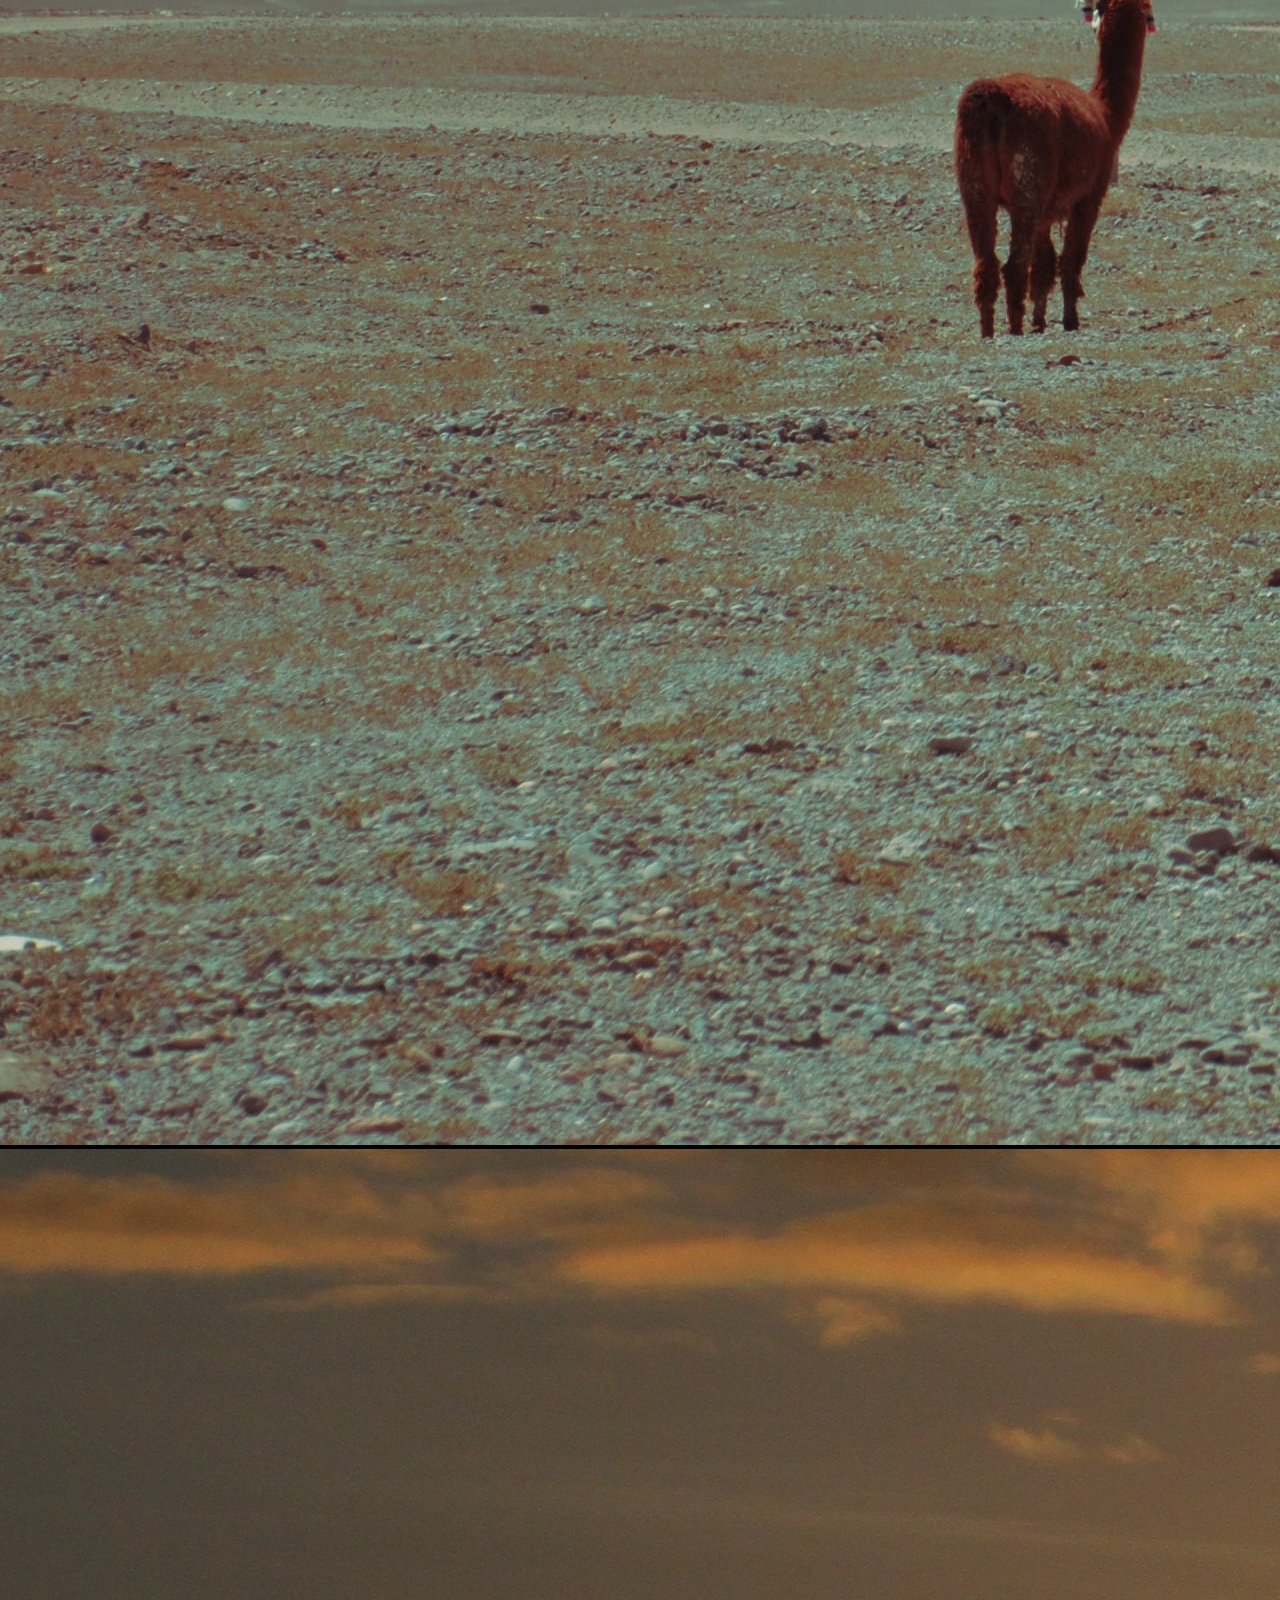
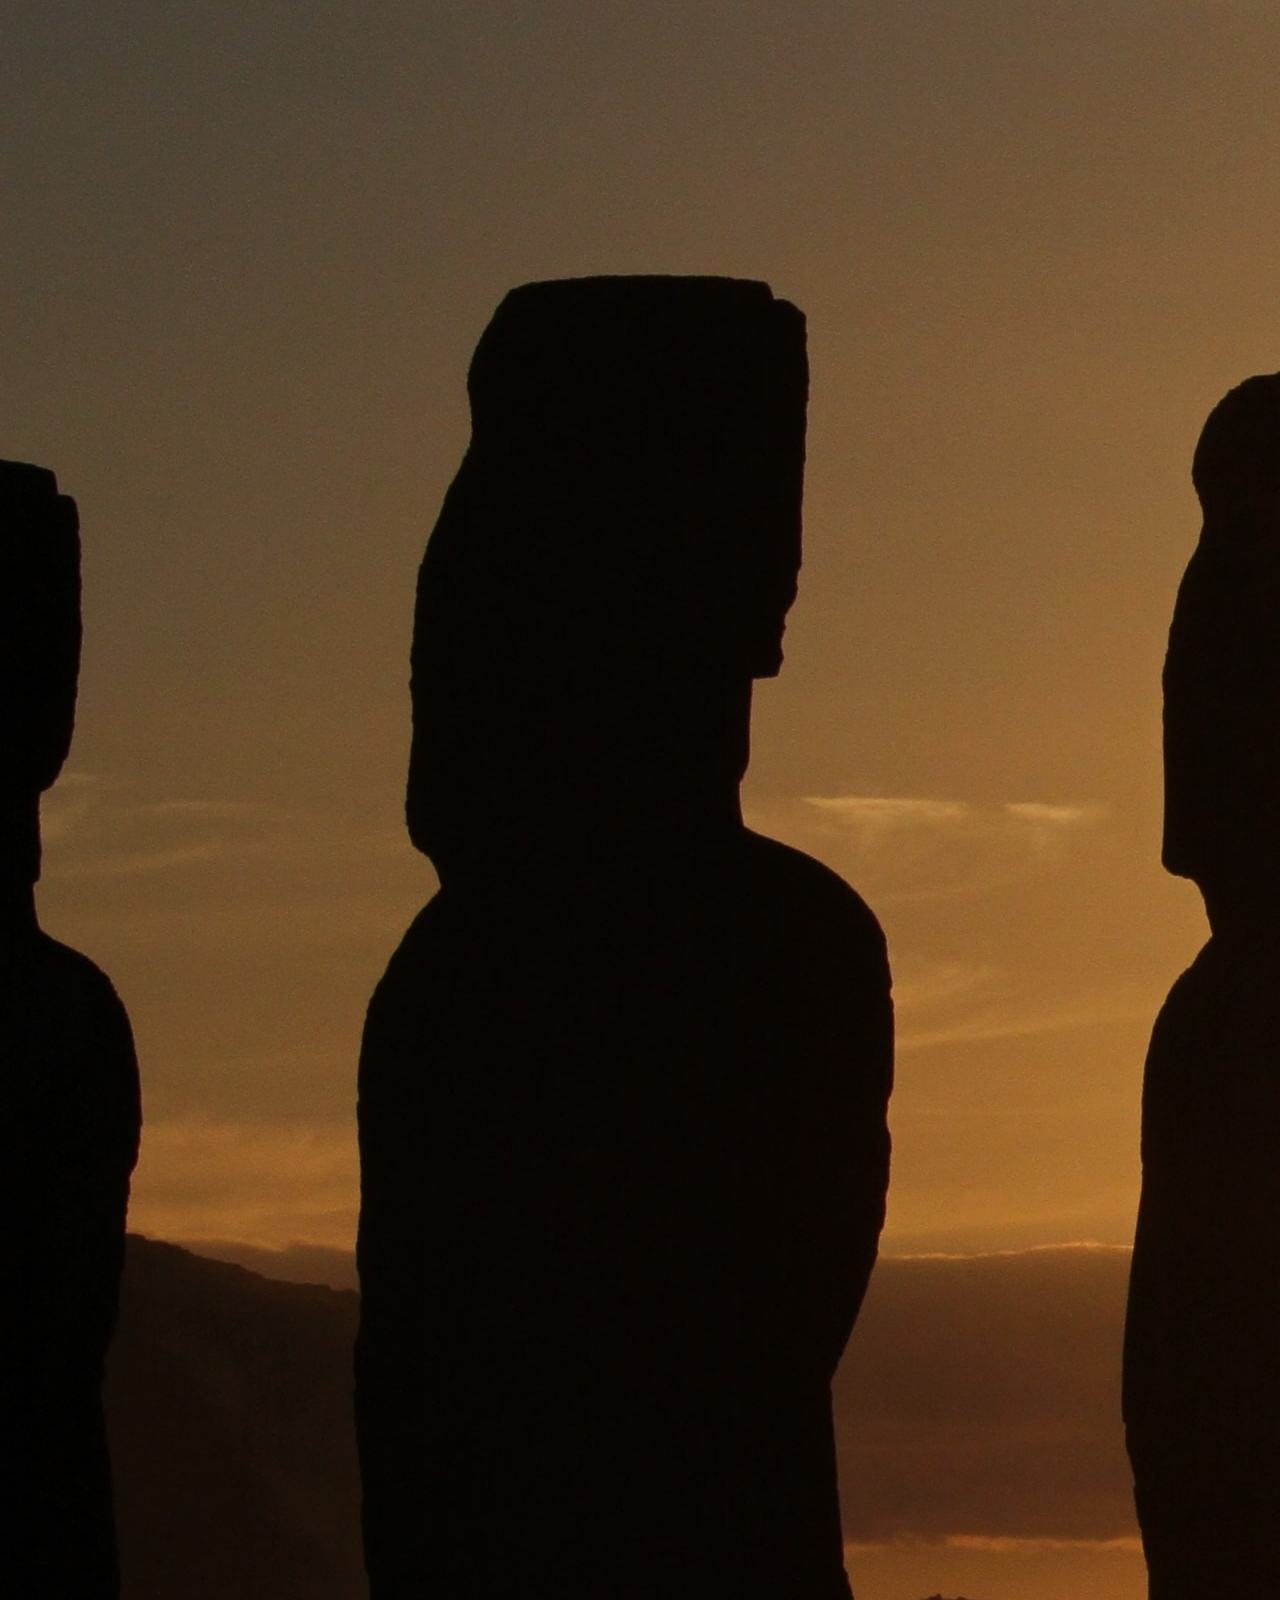
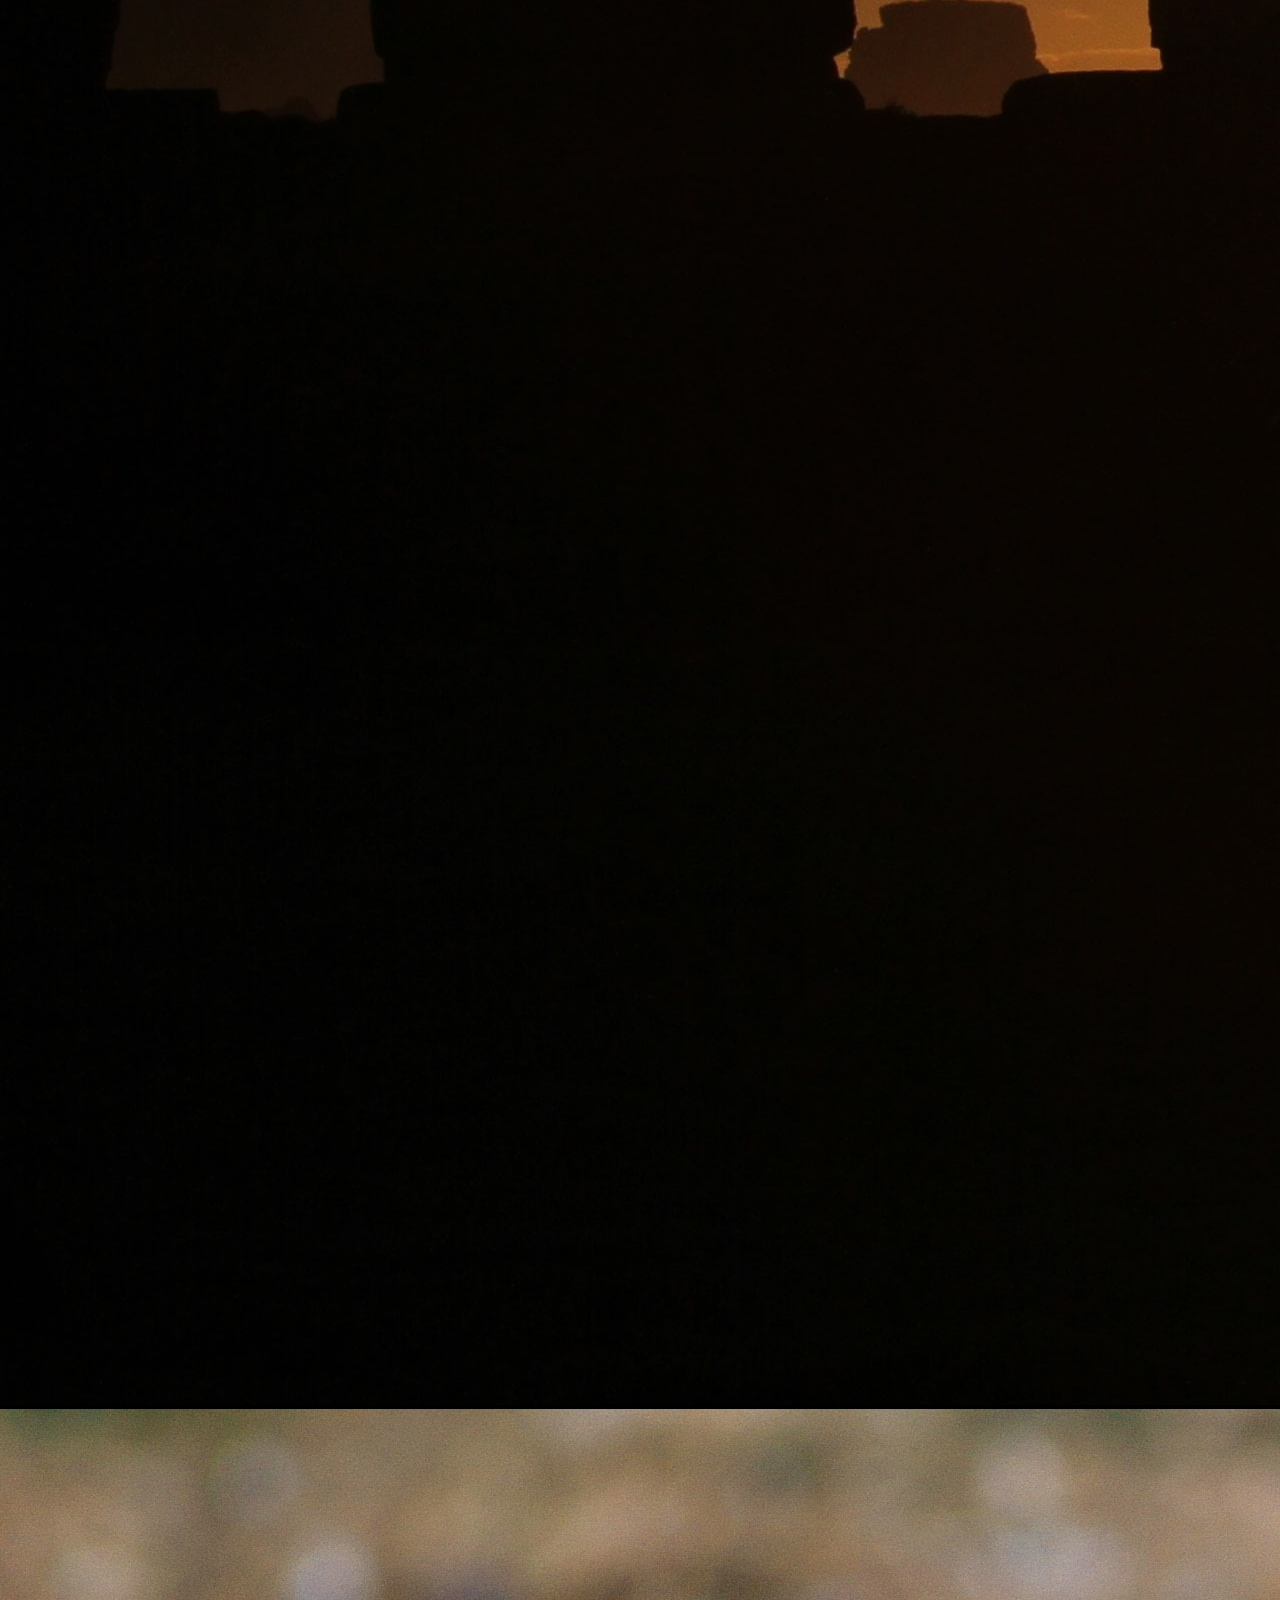
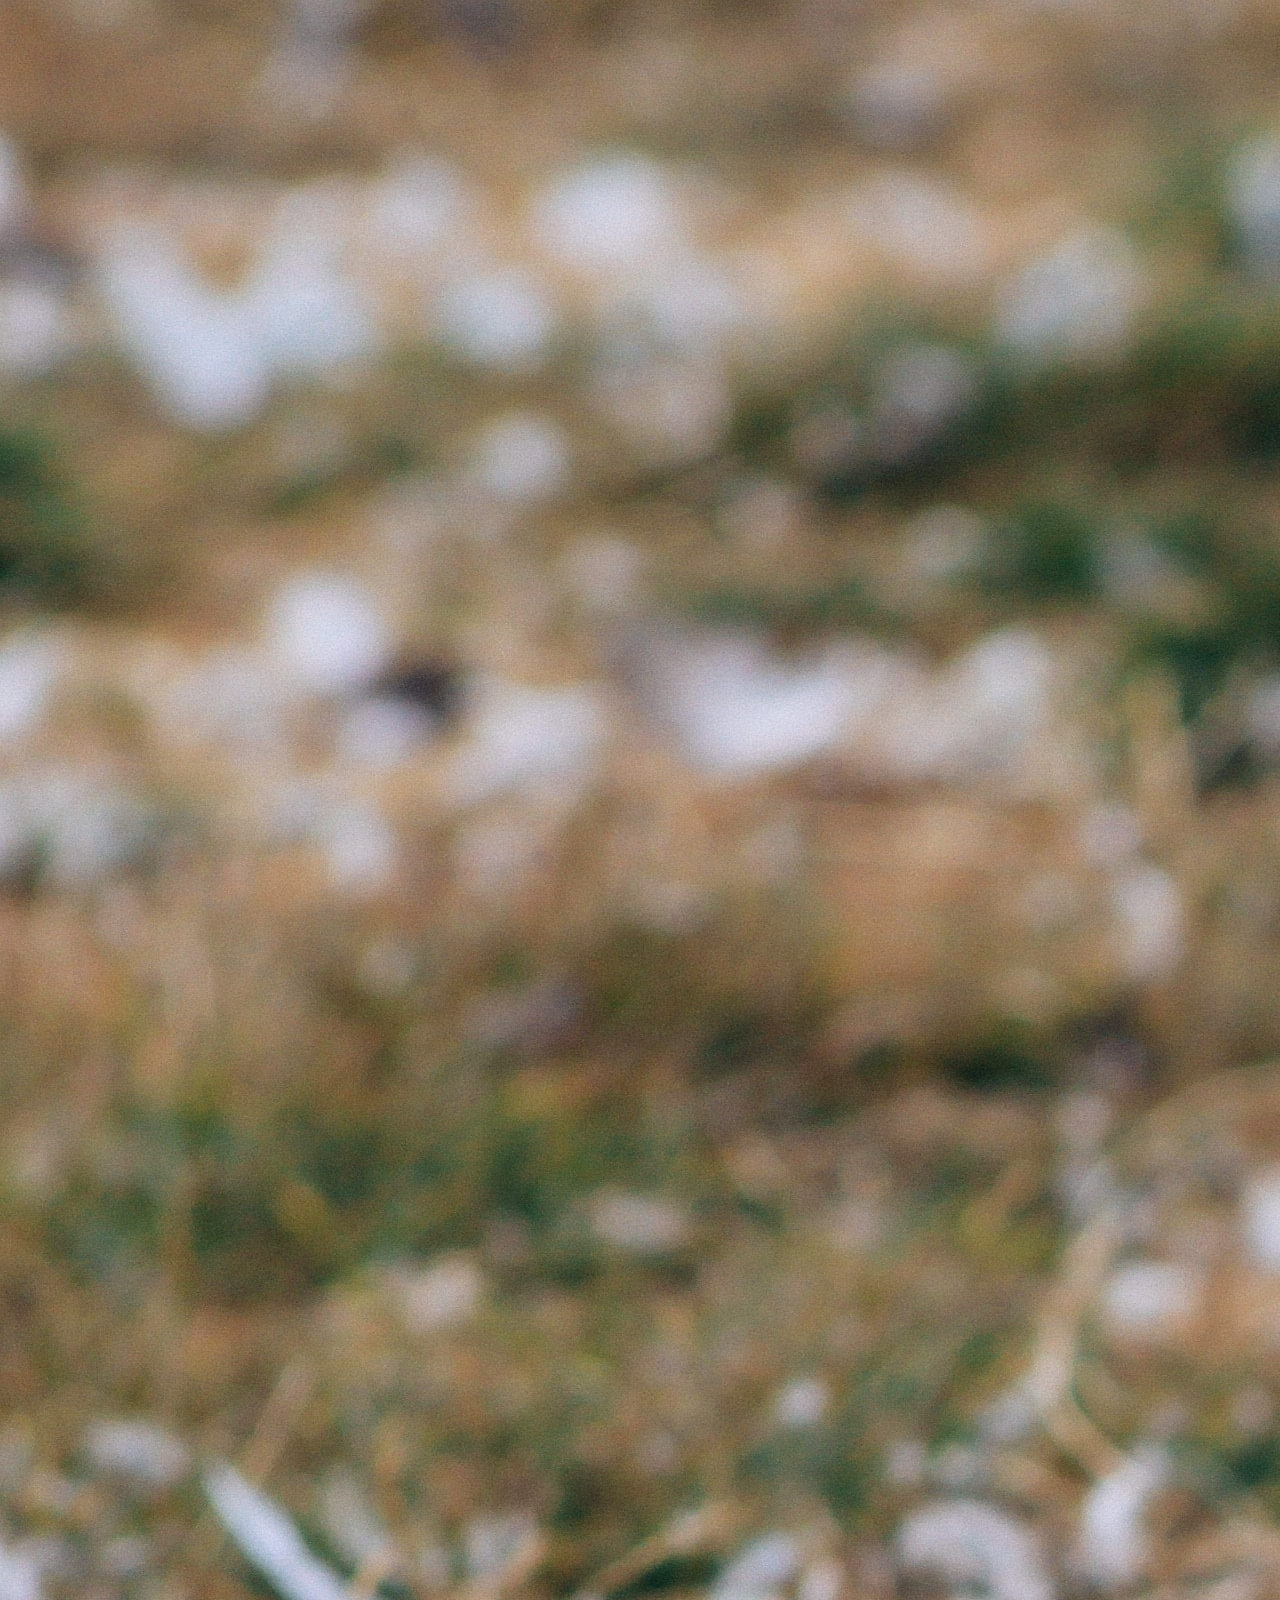
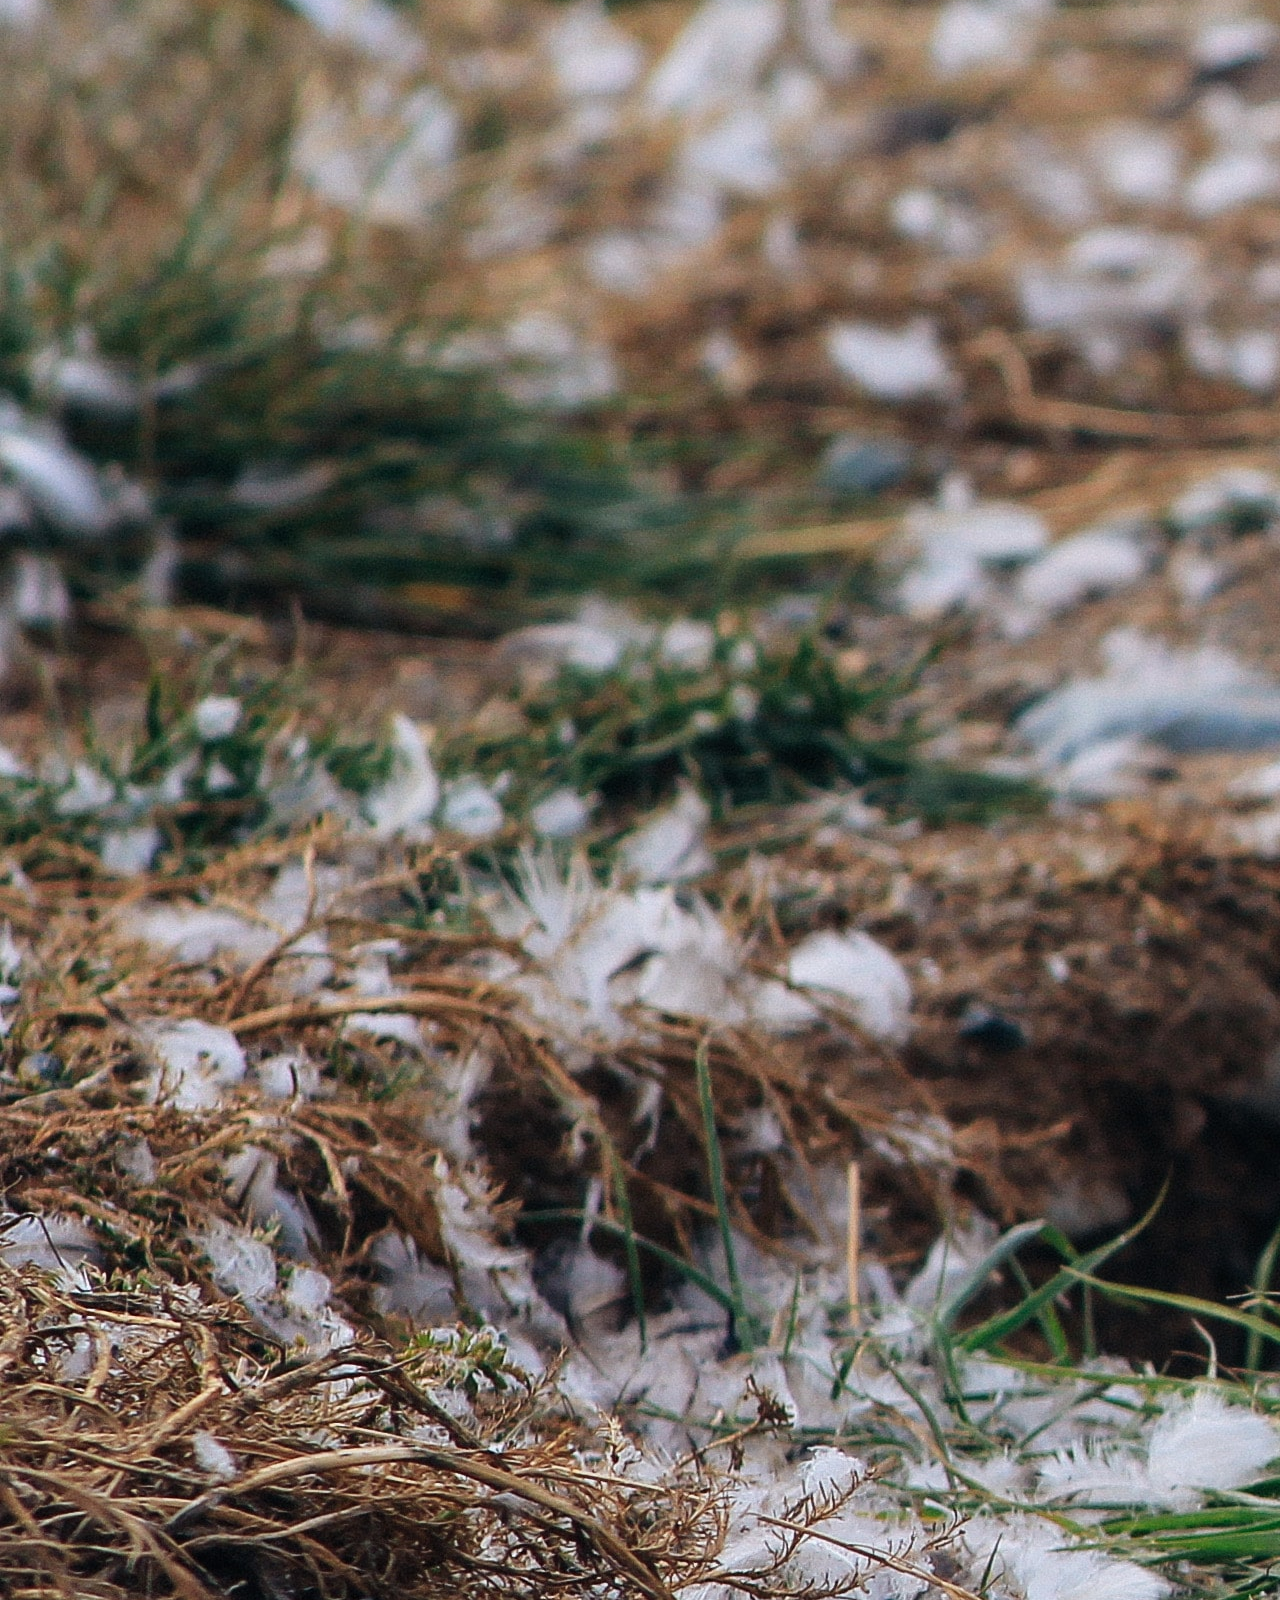
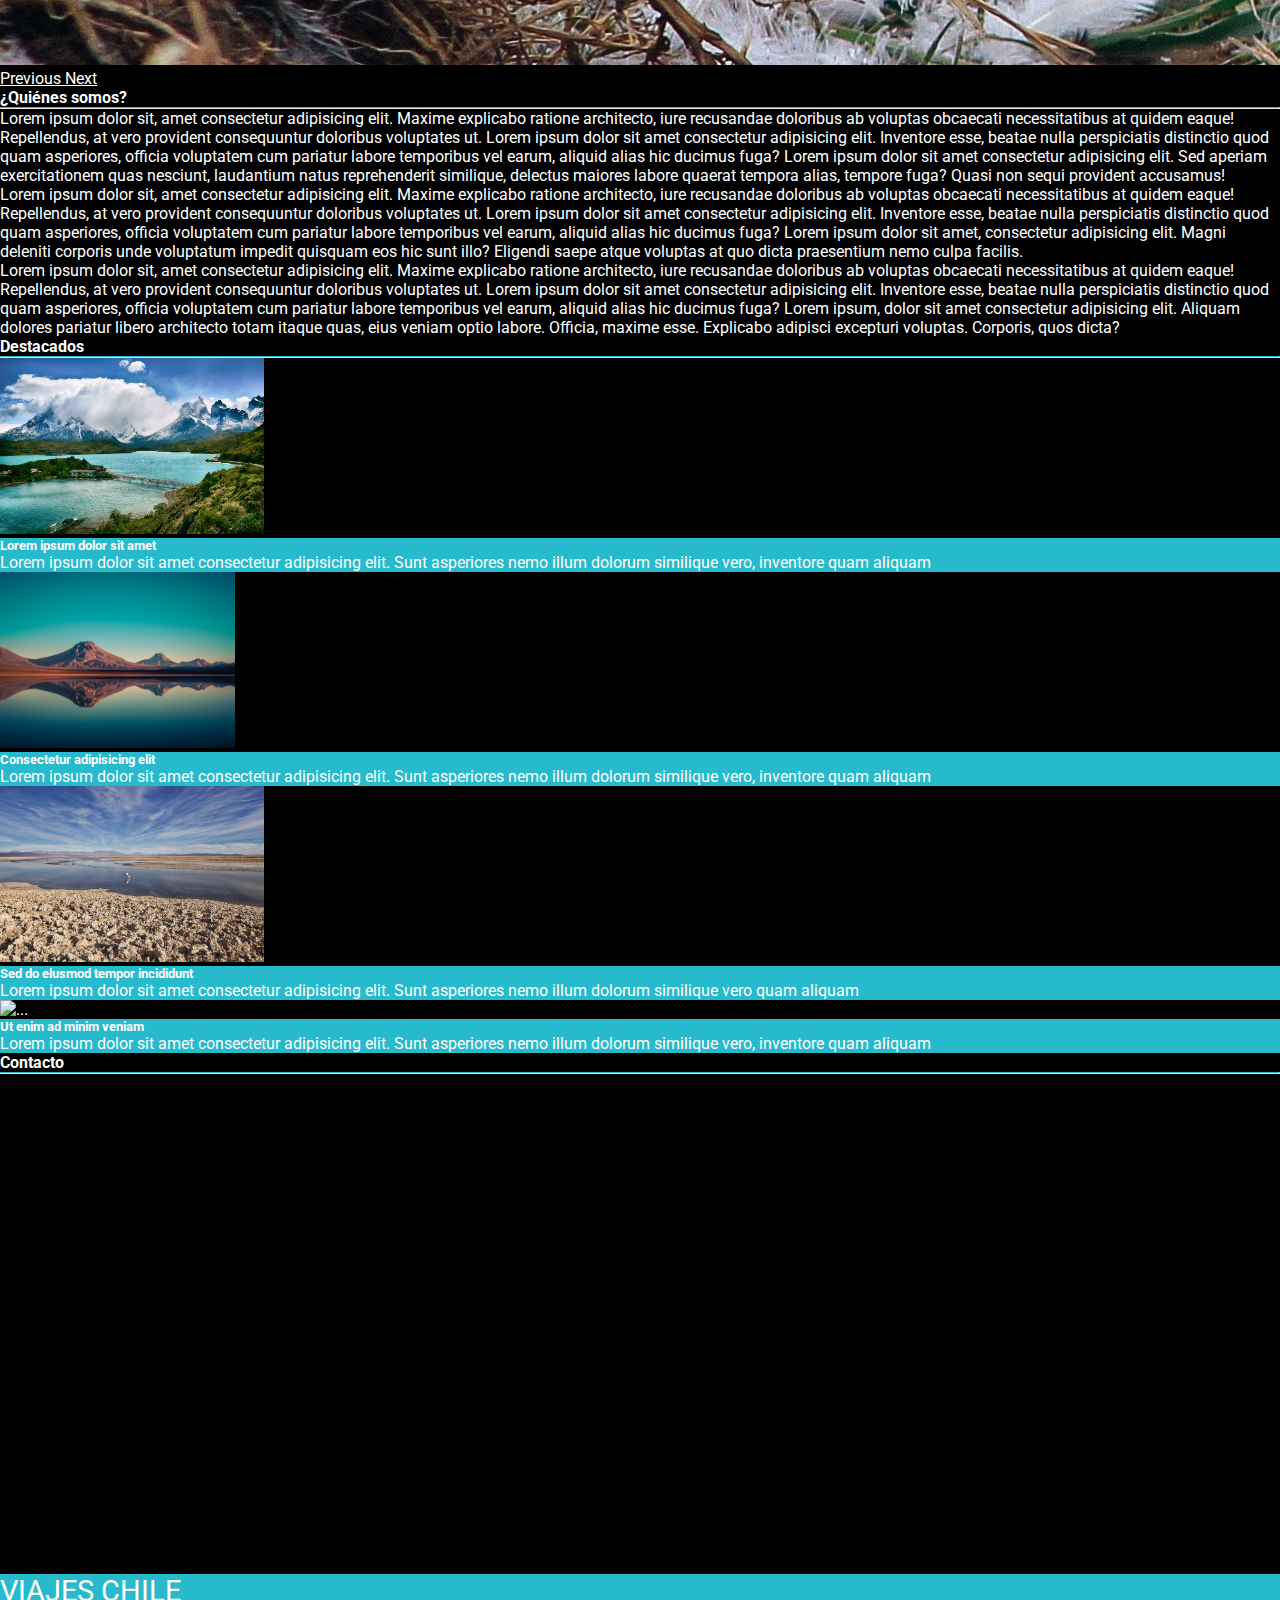
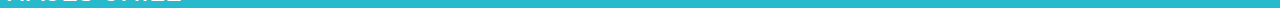
==== commit 43e8c118: "ajuste texto" ====
--- a/index.html
+++ b/index.html
@@ -140,7 +140,7 @@
           <div class="card" style="max-height:28em;">
             <img src="assets/img/card3.jpg" class="card-img-top" alt="...">
             <div class="card-body cyan">
-              <h5 class="card-title">Sed do elusmod tempor incididunt ut labore</h5>
+              <h5 class="card-title">Sed do elusmod tempor incididunt</h5>
               <p class="card-text">Lorem ipsum dolor sit amet consectetur adipisicing elit. Sunt asperiores nemo illum
                 dolorum similique vero quam aliquam</p>
             </div>
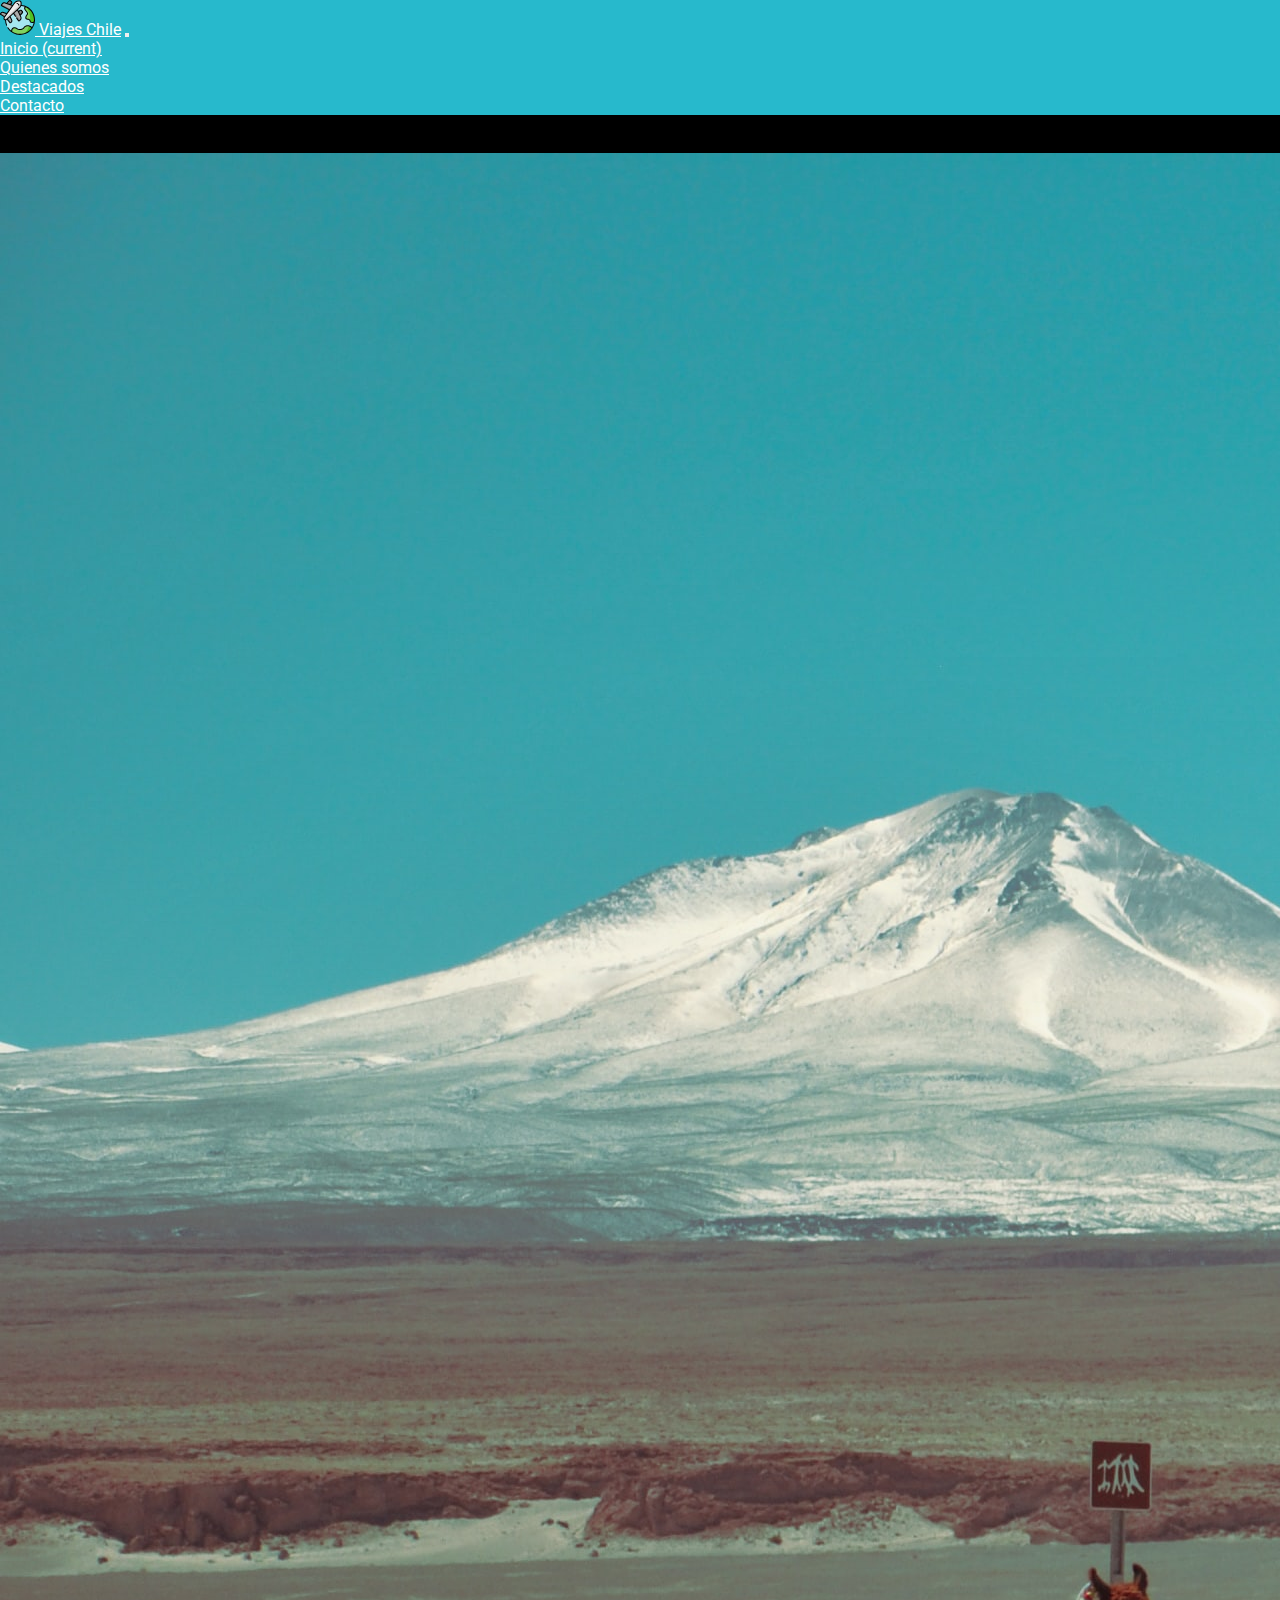
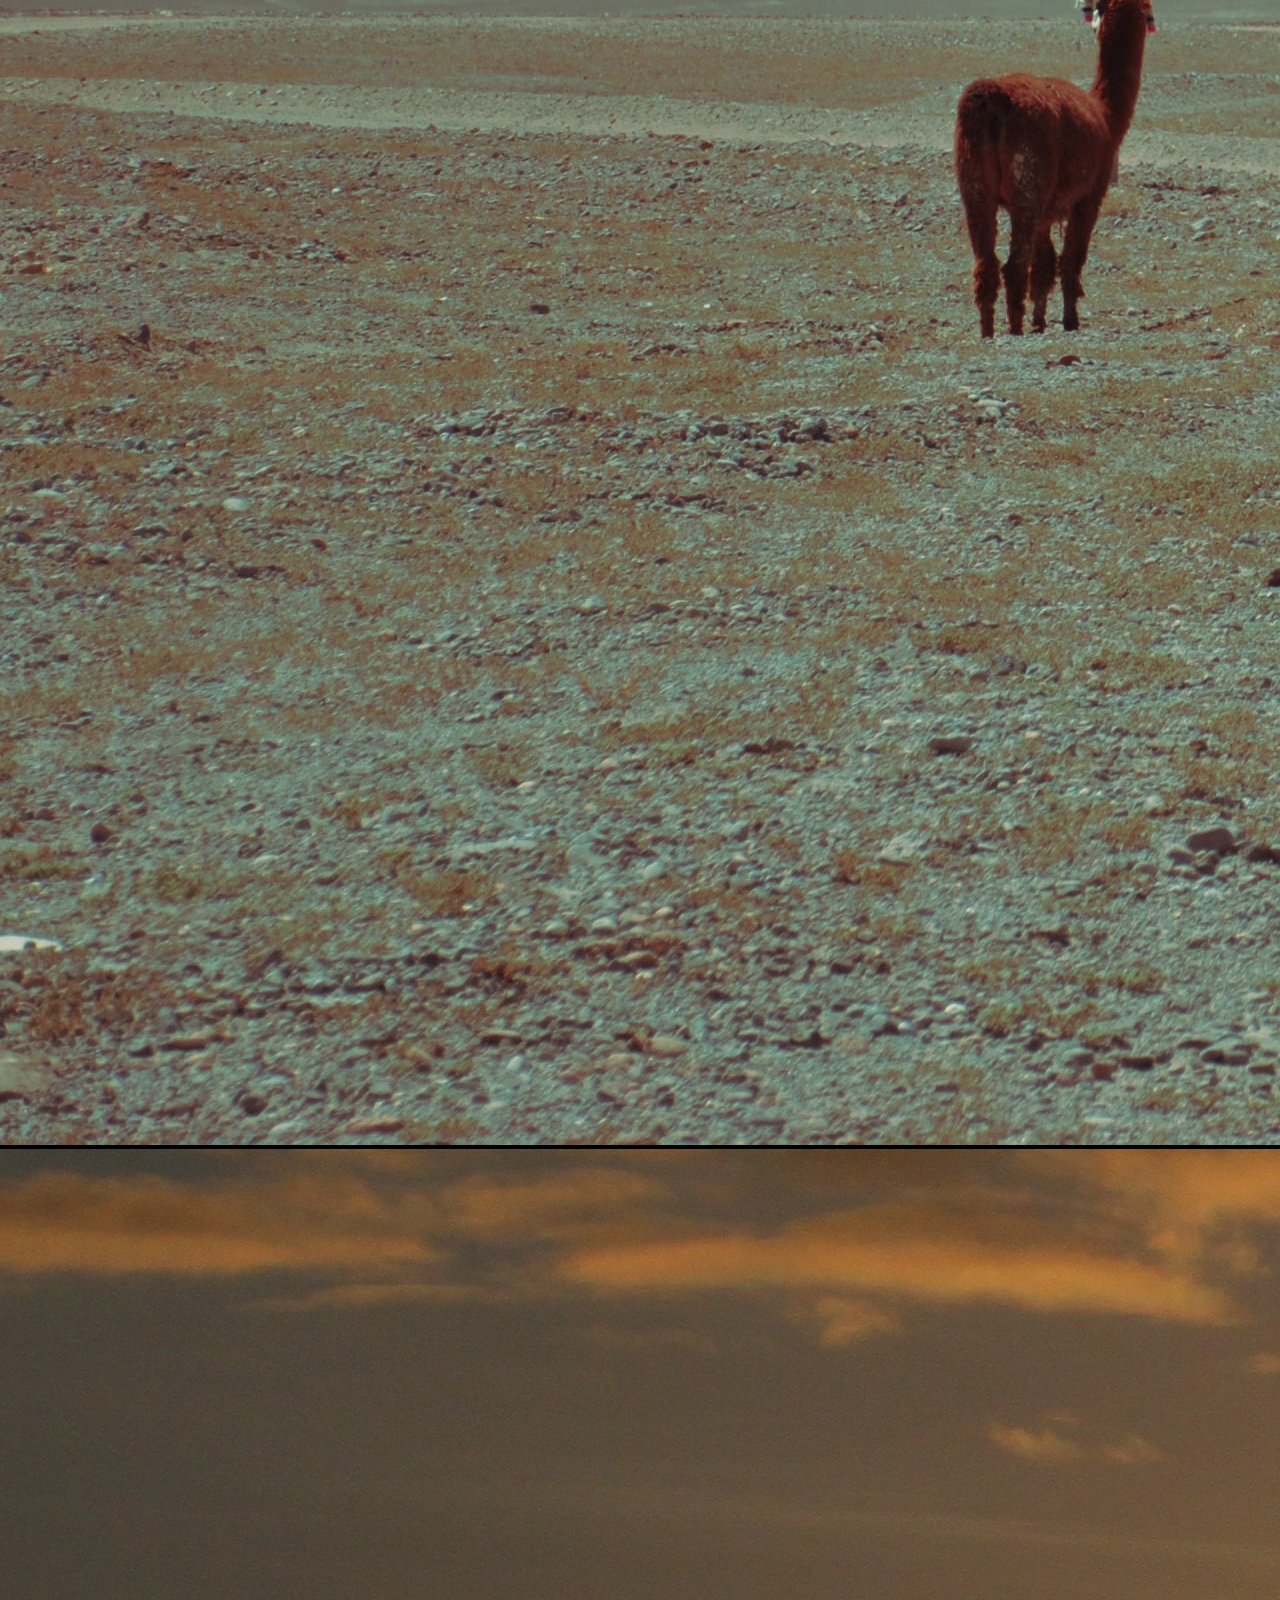
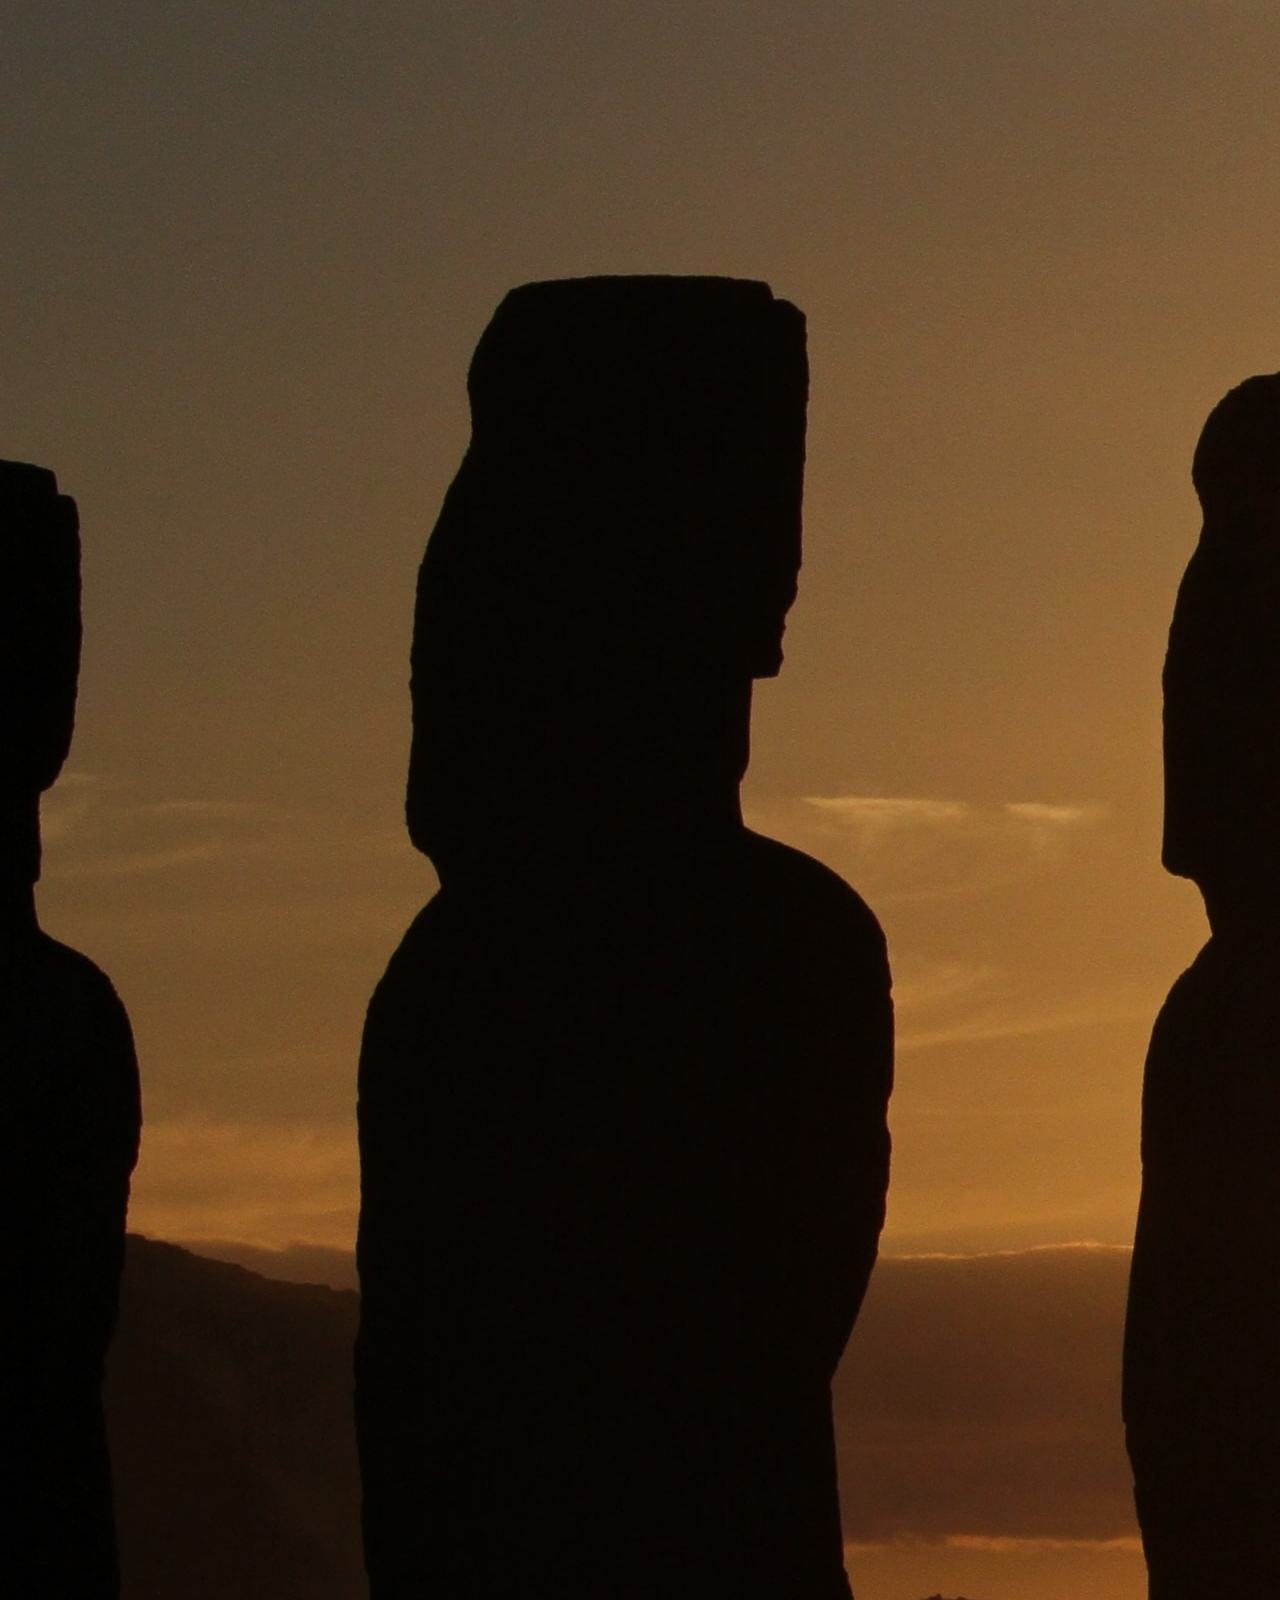
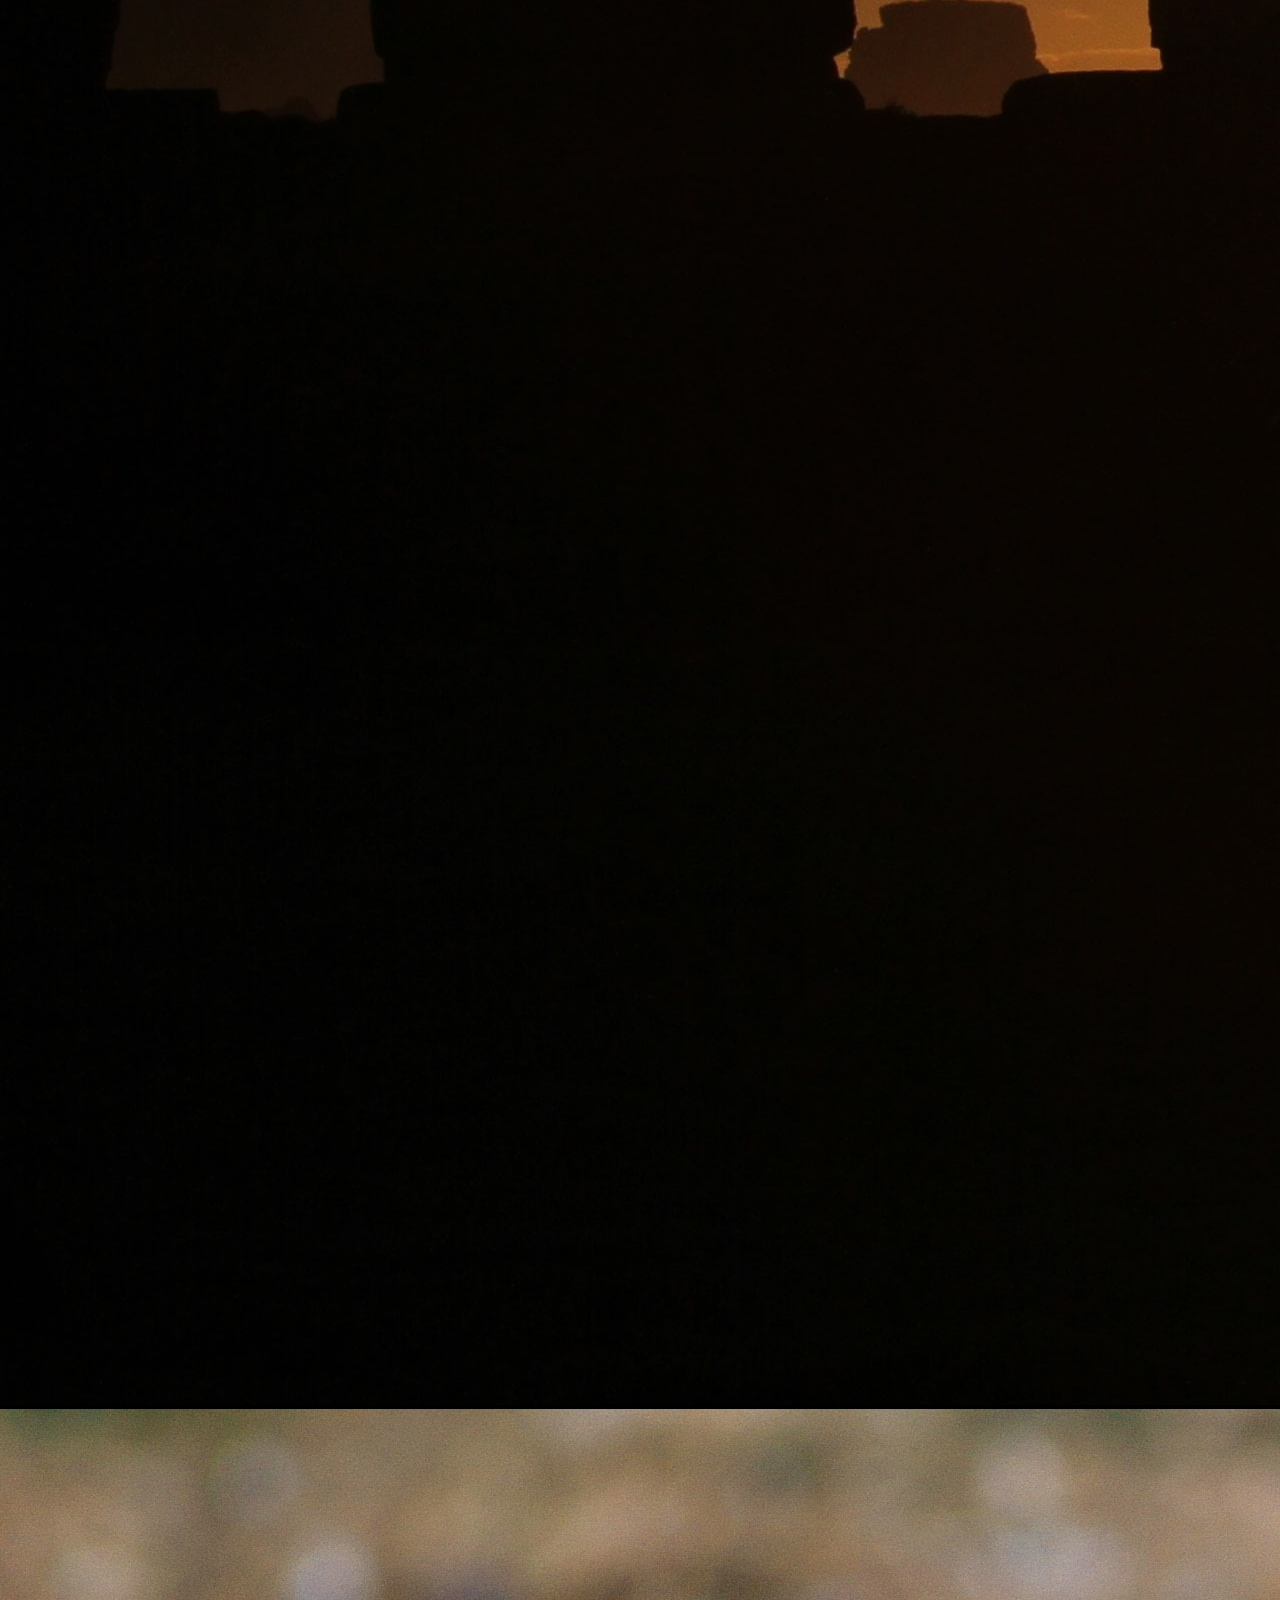
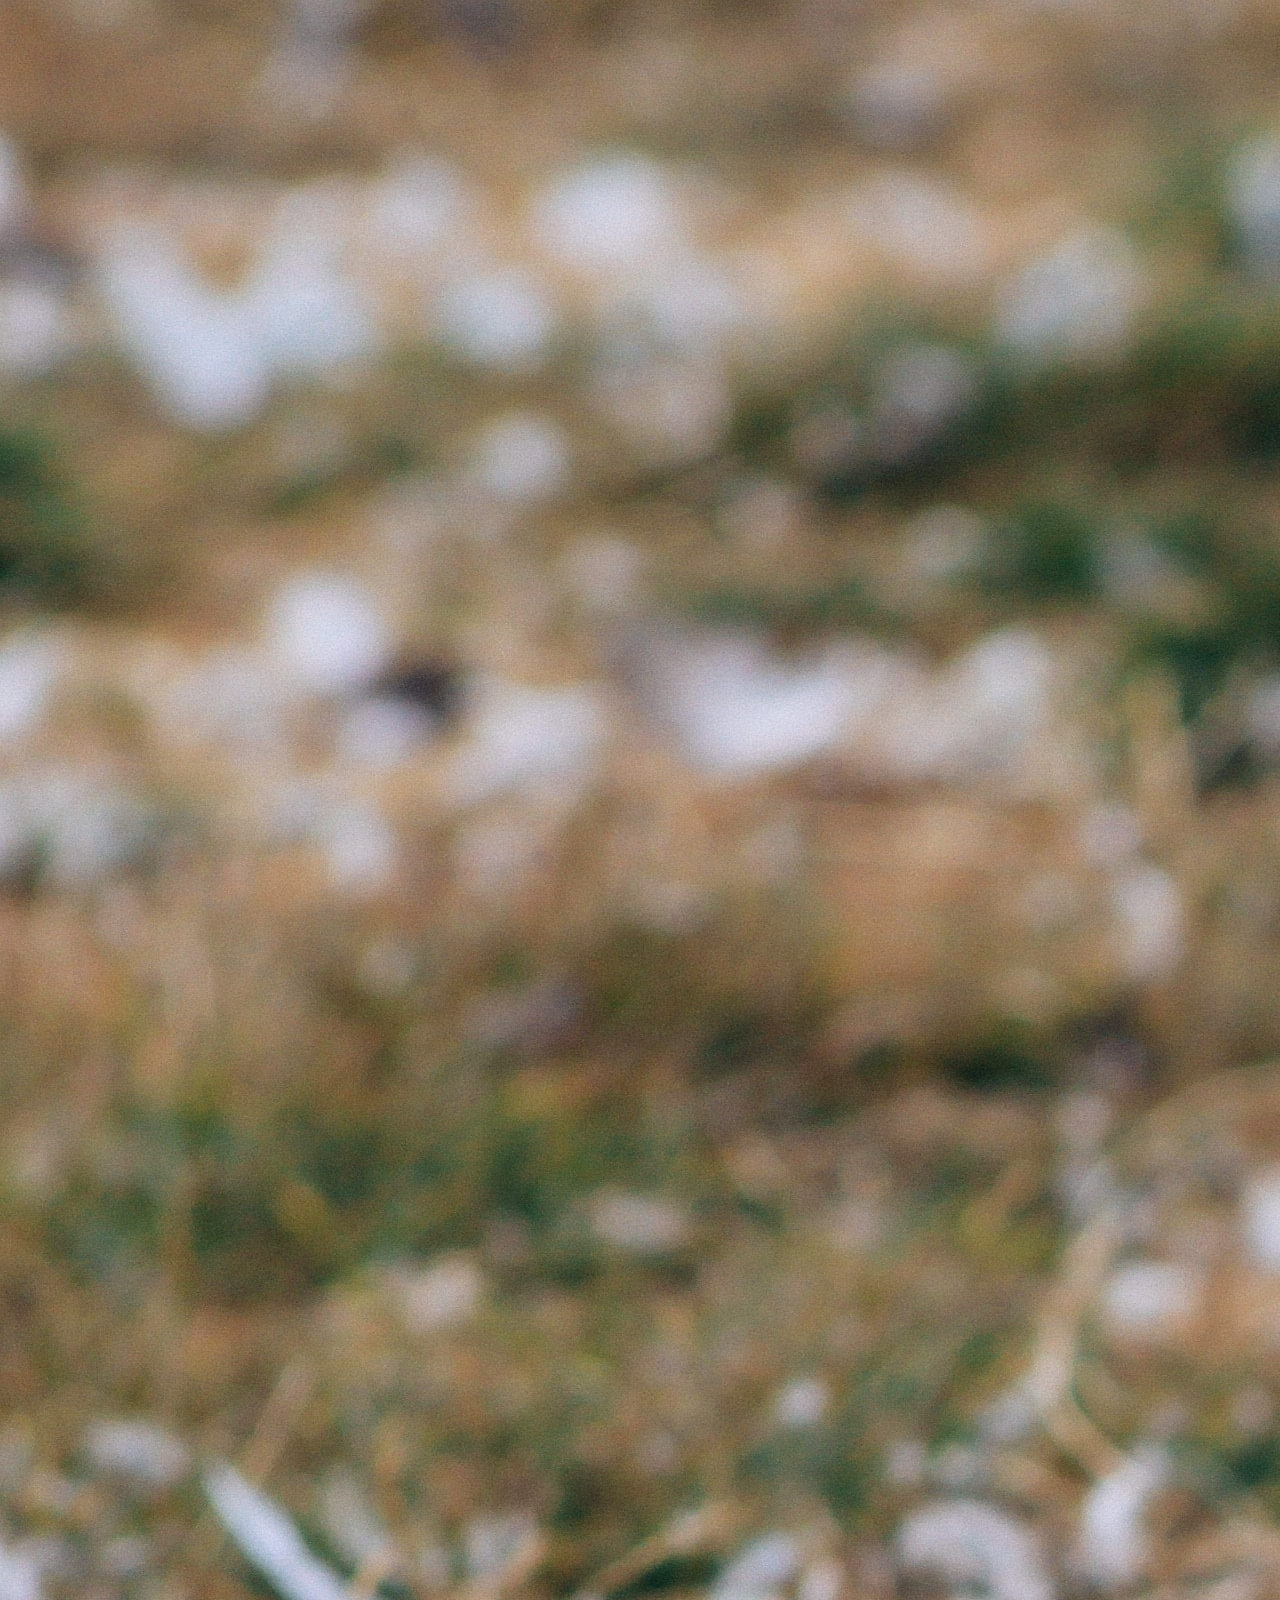
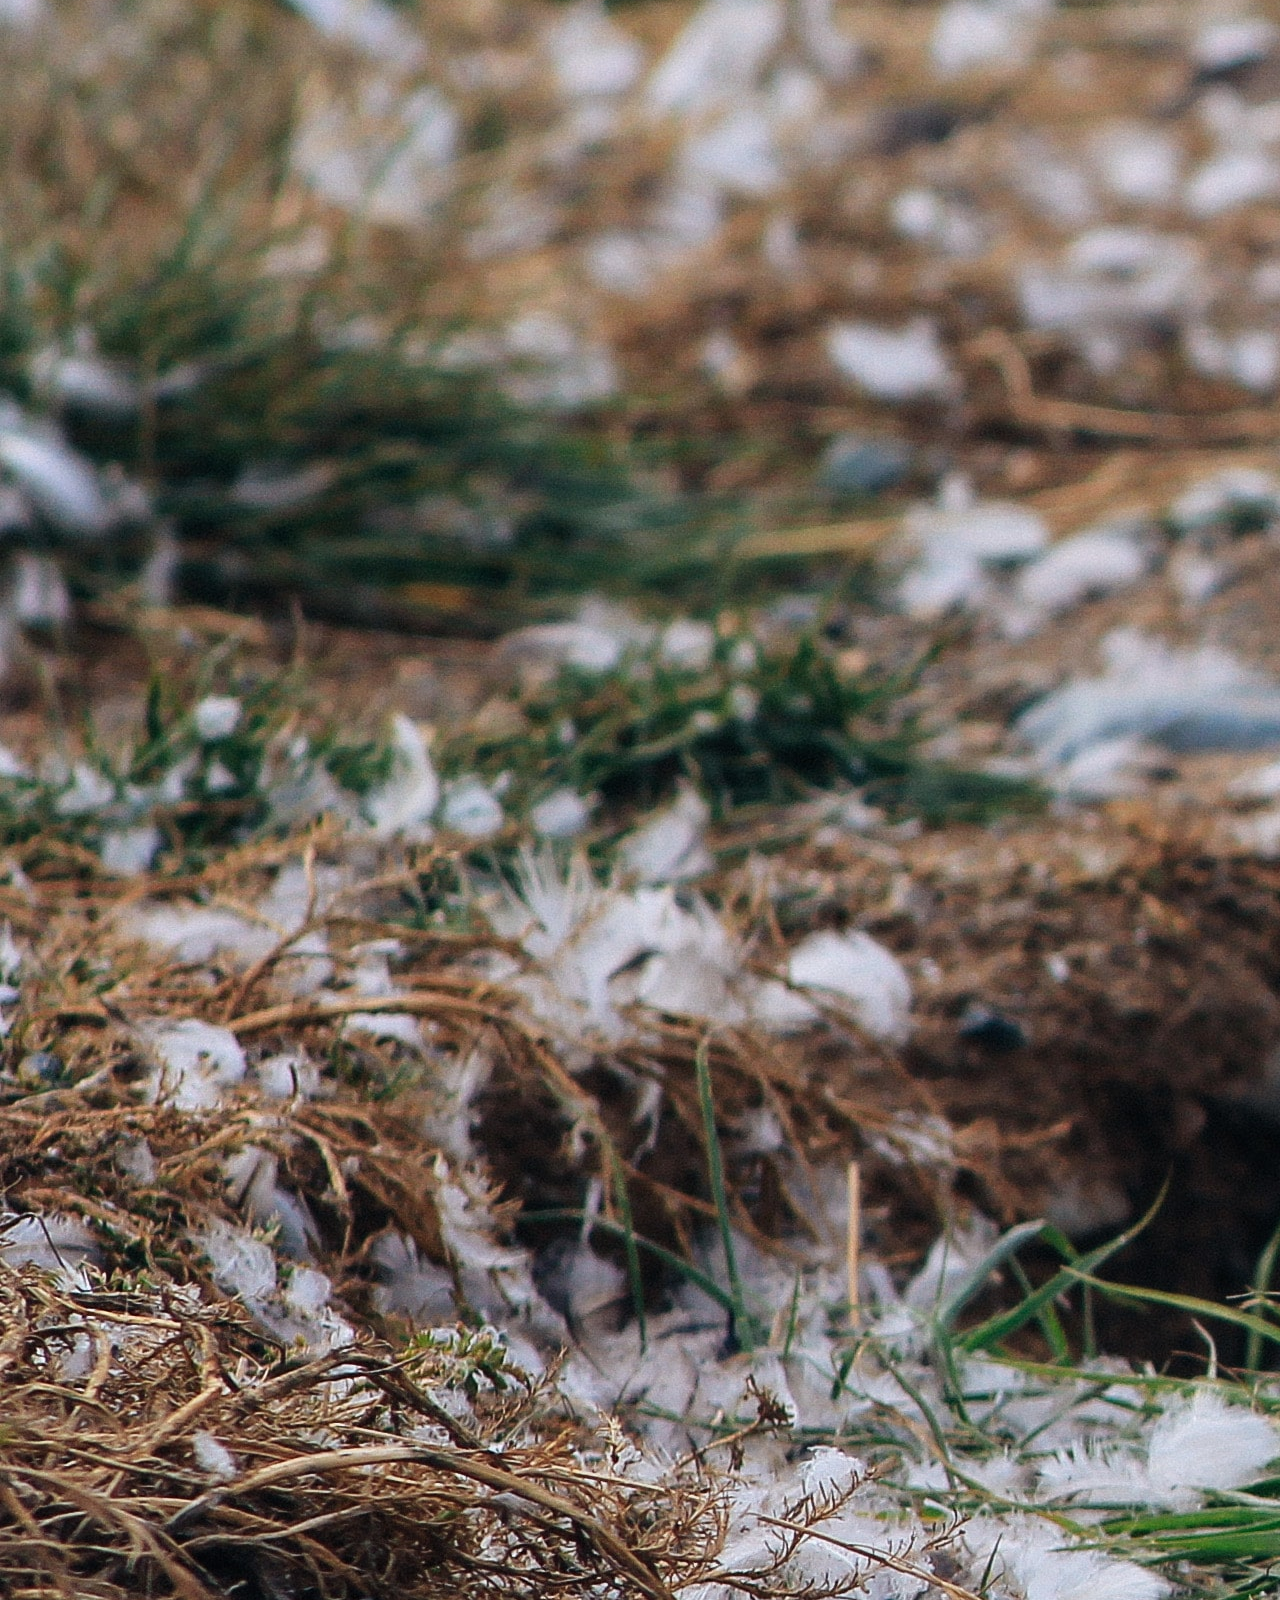
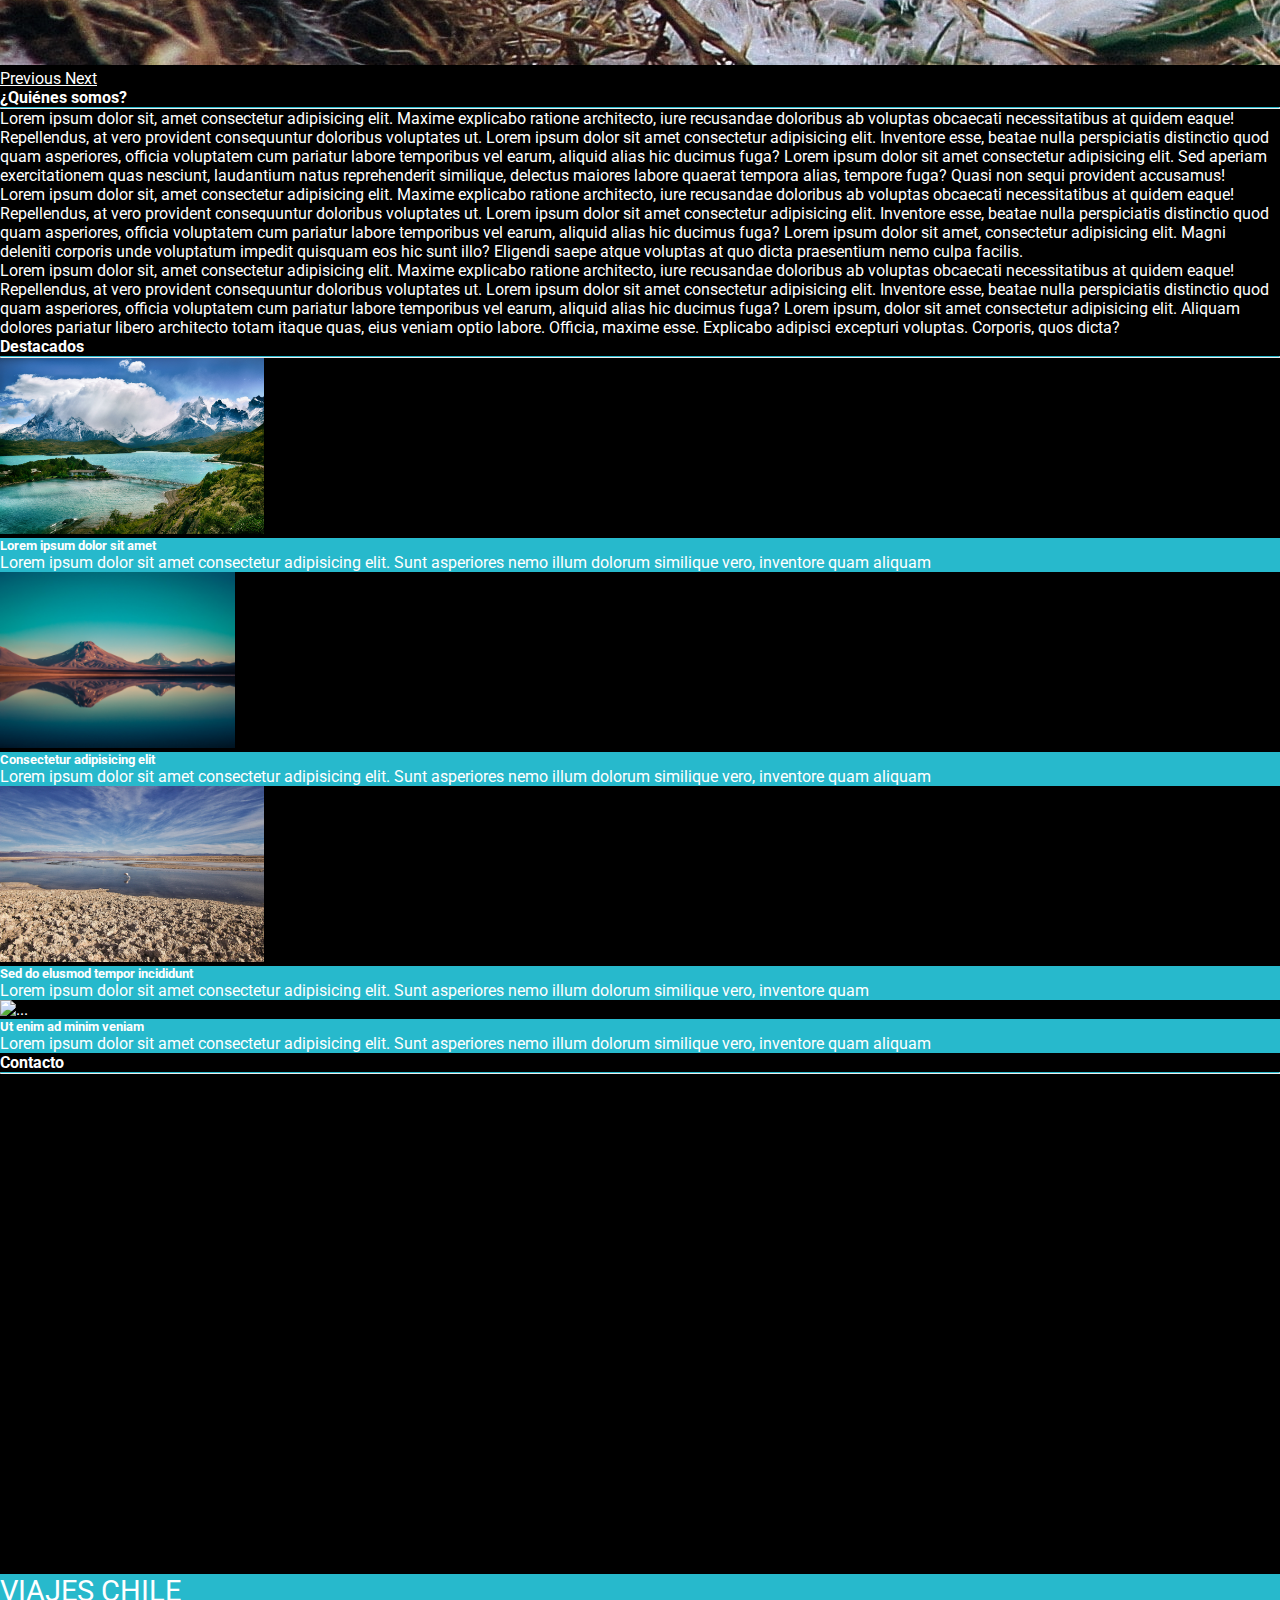
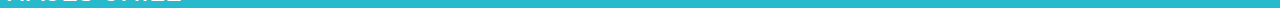
==== commit 9d90785a: "ajuste texto" ====
--- a/index.html
+++ b/index.html
@@ -141,8 +141,7 @@
             <img src="assets/img/card3.jpg" class="card-img-top" alt="...">
             <div class="card-body cyan">
               <h5 class="card-title">Sed do elusmod tempor incididunt</h5>
-              <p class="card-text">Lorem ipsum dolor sit amet consectetur adipisicing elit. Sunt asperiores nemo illum
-                dolorum similique vero quam aliquam</p>
+              <p class="card-text">Lorem ipsum dolor sit amet consectetur adipisicing elit. Sunt asperiores nemo illum dolorum similique vero, inventore quam</p>
             </div>
           </div>
         </div>
